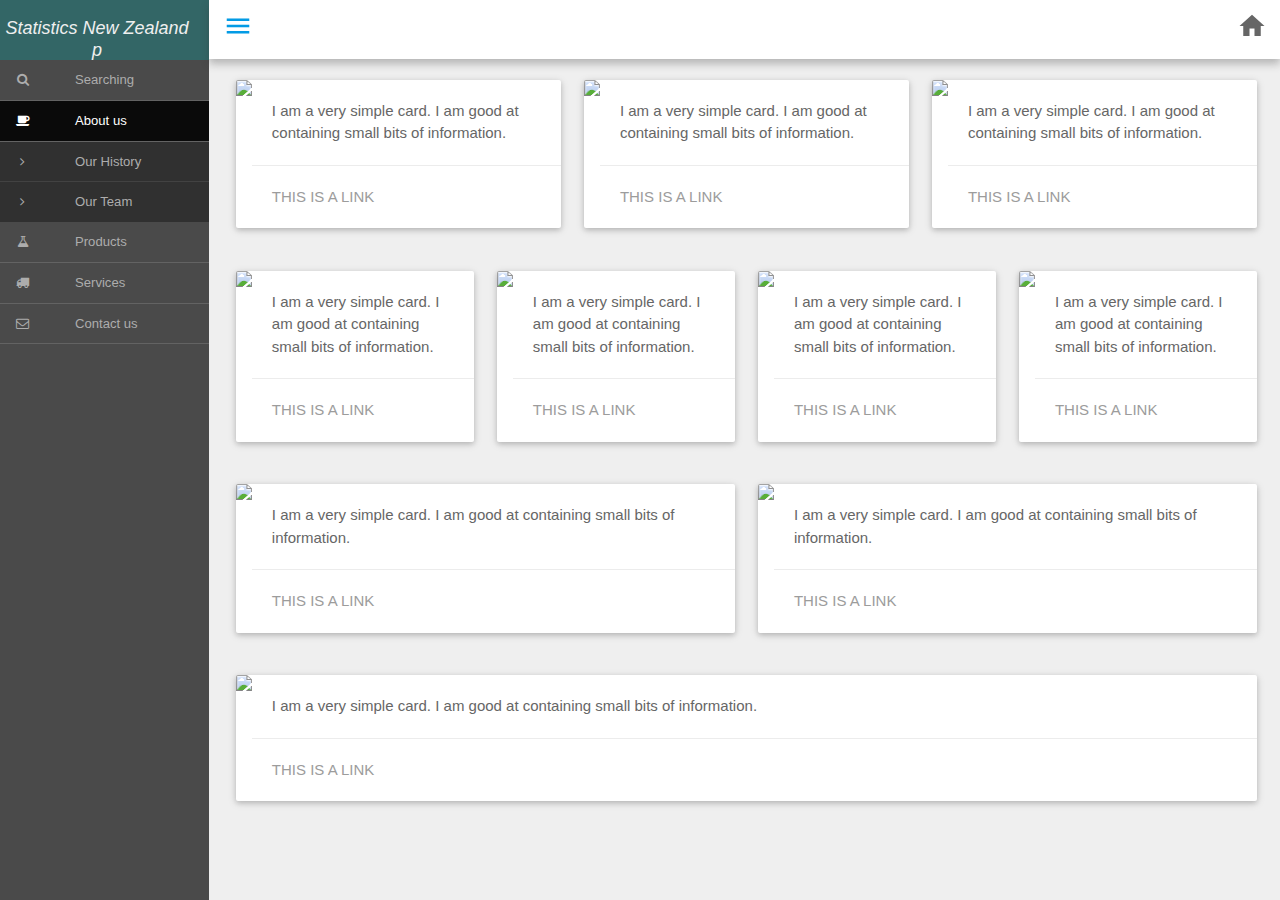
==== index.html @ 79292f14 "first" ====
<!DOCTYPE html>
<html lang="en">

  <head>
    <title>Statistics New Zealand Site</title>
    <!--Import Google Icon Font-->
    <!-- <link rel="stylesheet" href="css/bundle.css" /> -->
    <link rel="stylesheet" href="css/materialize.css">
    <link rel="stylesheet" href="css/font-awesome.css">
    <link rel="stylesheet" href="css/custom.min.css" />
    <!--Let browser know website is optimized for mobile-->
    <meta name="viewport" content="width=device-width, initial-scale=1.0"/>
  </head>

  <body>

  <!-- *** All Nav Content Begins -->
  <div class="row over-row">
   <div class="col s2" id="leftNavContainer">
    <div id="contentLeft">

      <ul id="leftNavigation">
          <li class="main-logo"><a href="">Statistics New Zealand p</a></li>
          <li><a href=""><i class="fa fa-search leftNavIcon"></i>Searching</a></li>
          <li class="active">
              <a href="#"><i class="fa fa-coffee leftNavIcon"></i> About us</a>
              <ul>
                  <li>
                      <a href="#"><i class="fa fa-angle-right leftNavIcon"></i> Our History</a>
                  </li>
                  <li>
                      <a href="#"><i class="fa fa-angle-right leftNavIcon"></i> Our Team</a>
                  </li>
              </ul>
          </li>
          <li>
              <a href="#"><i class="fa fa-flask leftNavIcon"></i> Products</a>
              <ul>
                  <li>
                      <a href="#"><i class="fa fa-angle-right leftNavIcon"></i> Garden</a>
                  </li>
                  <li>
                      <a href="#"><i class="fa fa-angle-right leftNavIcon"></i> Office</a>
                  </li>
                  <li>
                      <a href="#"><i class="fa fa-angle-right leftNavIcon"></i> Home</a>
                  </li>
              </ul>
          </li>
          <li>
              <a href="#"><i class="fa fa-truck leftNavIcon"></i> Services</a>
              <ul>
                  <li>
                      <a href="#"><i class="fa fa-angle-right leftNavIcon"></i> Garden</a>
                  </li>
                  <li>
                      <a href="#"><i class="fa fa-angle-right leftNavIcon"></i> Office</a>
                  </li>
                  <li>
                      <a href="#"><i class="fa fa-angle-right leftNavIcon"></i> Home</a>
                  </li>
              </ul>
          </li>
          <li class="clickable">
              <a href="#"><i class="fa fa-envelope-o leftNavIcon"></i> Contact us</a>
          </li>

      </ul>

    </div>
   </div> <!-- col Ends -->

  <!-- *** All Nav Content Ends-->
    <div class="nav-horizontal" id="navHorizontal">
      <a href="#" data-activates="slide-out" class="button-collapse">
        <i class="material-icons hamburger-icon">menu</i>
      </a>
      <i class="material-icons">home</i>
    </div>

  <!-- Side Menu Nav Begins -->
    <ul id="slide-out" class="side-nav">
      <li>
        <div class="userView">
          <a href="#!name"><span class="white-text name">John Doe</span></a>
          <a href="#!email"><span class="white-text email">jdandturk@gmail.com</span></a>
        </div>
      </li>
      <li><a href="#!"><i class="material-icons">cloud</i>First Link With Icon</a></li>
      <li><a href="#!">Second Link</a></li>
      <li><div class="divider"></div></li>
      <li><a class="subheader">Subheader</a></li>
      <li><a class="waves-effect" href="#!">Third Link With Waves</a></li>
    </ul>
  <!-- Side Menu Nav Ends -->
  
  <!-- ------------------------------------------------------------------------------------------->

  <!-- Card Content Begins -->
      <div class="col s10 card-wrapper" id="cardWrapper"> <!-- Offset Column -->

          <!-- row-b begins -->
          <div class="row row-b">

            <div class="col s4"> 
              <div class="card horizontal">
                <div class="card-image">
                  <img src="http://placehold.it/100x190">
                </div>
                <div class="card-stacked">
                  <div class="card-content">
                    <p>I am a very simple card. I am good at containing small bits of information.</p>
                  </div>
                  <div class="card-action">
                    <a href="#">This is a link</a>
                  </div>
                </div>
              </div>
            </div> 

            
          <div class="col s4">          
            <div class="card horizontal">
                <div class="card-image">
                  <img src="http://placehold.it/100x190">
                </div>
                <div class="card-stacked">
                  <div class="card-content">
                    <p>I am a very simple card. I am good at containing small bits of information.</p>
                  </div>
                  <div class="card-action">
                    <a href="#">This is a link</a>
                  </div>
                </div>
              </div>
          </div>

          <div class="col s4">          
            <div class="card horizontal">
                <div class="card-image">
                  <img src="http://placehold.it/100x190">
                </div>
                <div class="card-stacked">
                  <div class="card-content">
                    <p>I am a very simple card. I am good at containing small bits of information.</p>
                  </div>
                  <div class="card-action">
                    <a href="#">This is a link</a>
                  </div>
                </div>
              </div>
          </div>

        </div> <!-- row-b Ends -->

      <!-- row-c begins -->
      <div class="row row-c">

        <div class="col s3"> 
          <div class="card horizontal">
            <div class="card-image">
              <img src="http://placehold.it/100x190">
            </div>
            <div class="card-stacked">
              <div class="card-content">
                <p>I am a very simple card. I am good at containing small bits of information.</p>
              </div>
              <div class="card-action">
                <a href="#">This is a link</a>
              </div>
            </div>
          </div>
        </div> 

        
      <div class="col s3">          
        <div class="card horizontal">
            <div class="card-image">
              <img src="http://placehold.it/100x190">
            </div>
            <div class="card-stacked">
              <div class="card-content">
                <p>I am a very simple card. I am good at containing small bits of information.</p>
              </div>
              <div class="card-action">
                <a href="#">This is a link</a>
              </div>
            </div>
          </div>
      </div>

      <div class="col s3">          
        <div class="card horizontal">
            <div class="card-image">
              <img src="http://placehold.it/100x190">
            </div>
            <div class="card-stacked">
              <div class="card-content">
                <p>I am a very simple card. I am good at containing small bits of information.</p>
              </div>
              <div class="card-action">
                <a href="#">This is a link</a>
              </div>
            </div>
          </div>
      </div>

      <div class="col s3">          
        <div class="card horizontal">
            <div class="card-image">
              <img src="http://placehold.it/100x190">
            </div>
            <div class="card-stacked">
              <div class="card-content">
                <p>I am a very simple card. I am good at containing small bits of information.</p>
              </div>
              <div class="card-action">
                <a href="#">This is a link</a>
              </div>
            </div>
          </div>
      </div>

    </div> <!-- row-b Ends -->

      <!-- row-b begins -->
      <div class="row row-d">

        <div class="col s6"> 
          <div class="card horizontal">
            <div class="card-image">
              <img src="http://placehold.it/100x190">
            </div>
            <div class="card-stacked">
              <div class="card-content">
                <p>I am a very simple card. I am good at containing small bits of information.</p>
              </div>
              <div class="card-action">
                <a href="#">This is a link</a>
              </div>
            </div>
          </div>
        </div> 

        
      <div class="col s6">          
        <div class="card horizontal">
            <div class="card-image">
              <img src="http://placehold.it/100x190">
            </div>
            <div class="card-stacked">
              <div class="card-content">
                <p>I am a very simple card. I am good at containing small bits of information.</p>
              </div>
              <div class="card-action">
                <a href="#">This is a link</a>
              </div>
            </div>
          </div>
      </div>

    </div> <!-- row-b Ends -->

      <!-- row-b begins -->
      <div class="row row-b">

        <div class="col s12"> 
          <div class="card horizontal">
            <div class="card-image">
              <img src="http://placehold.it/100x190">
            </div>
            <div class="card-stacked">
              <div class="card-content">
                <p>I am a very simple card. I am good at containing small bits of information.</p>
              </div>
              <div class="card-action">
                <a href="#">This is a link</a>
              </div>
            </div>
          </div>
        </div> 

     </div> <!-- over-row Ends -->
    </div> <!-- col 10 offset Ends -->
   </div>

    <!-- All Scripts -->
    <script src="scripts/bundle.js"></script>
    <script src="scripts/nav.js"></script>
    <!-- <script src="scripts/materialize.js"></script> -->
    <script>
      $('#leftNavigation').ssdVerticalNavigation();
    </script>


  </body>

</html>
---- css/custom.min.css ----
.materialize-red{background-color:#e51c23!important}.materialize-red-text{color:#e51c23!important}.materialize-red.lighten-5{background-color:#fdeaeb!important}.materialize-red-text.text-lighten-5{color:#fdeaeb!important}.materialize-red.lighten-4{background-color:#f8c1c3!important}.materialize-red-text.text-lighten-4{color:#f8c1c3!important}.materialize-red.lighten-3{background-color:#f3989b!important}.materialize-red-text.text-lighten-3{color:#f3989b!important}.materialize-red.lighten-2{background-color:#ee6e73!important}.materialize-red-text.text-lighten-2{color:#ee6e73!important}.materialize-red.lighten-1{background-color:#ea454b!important}.materialize-red-text.text-lighten-1{color:#ea454b!important}.materialize-red.darken-1{background-color:#d0181e!important}.materialize-red-text.text-darken-1{color:#d0181e!important}.materialize-red.darken-2{background-color:#b9151b!important}.materialize-red-text.text-darken-2{color:#b9151b!important}.materialize-red.darken-3{background-color:#a21318!important}.materialize-red-text.text-darken-3{color:#a21318!important}.materialize-red.darken-4{background-color:#8b1014!important}.materialize-red-text.text-darken-4{color:#8b1014!important}.red{background-color:#F44336!important}.red-text{color:#F44336!important}.red.lighten-5{background-color:#FFEBEE!important}.red-text.text-lighten-5{color:#FFEBEE!important}.red.lighten-4{background-color:#FFCDD2!important}.red-text.text-lighten-4{color:#FFCDD2!important}.red.lighten-3{background-color:#EF9A9A!important}.red-text.text-lighten-3{color:#EF9A9A!important}.red.lighten-2{background-color:#E57373!important}.red-text.text-lighten-2{color:#E57373!important}.red.lighten-1{background-color:#EF5350!important}.red-text.text-lighten-1{color:#EF5350!important}.red.darken-1{background-color:#E53935!important}.red-text.text-darken-1{color:#E53935!important}.red.darken-2{background-color:#D32F2F!important}.red-text.text-darken-2{color:#D32F2F!important}.red.darken-3{background-color:#C62828!important}.red-text.text-darken-3{color:#C62828!important}.red.darken-4{background-color:#B71C1C!important}.red-text.text-darken-4{color:#B71C1C!important}.red.accent-1{background-color:#FF8A80!important}.red-text.text-accent-1{color:#FF8A80!important}.red.accent-2{background-color:#FF5252!important}.red-text.text-accent-2{color:#FF5252!important}.red.accent-3{background-color:#FF1744!important}.red-text.text-accent-3{color:#FF1744!important}.red.accent-4{background-color:#D50000!important}.red-text.text-accent-4{color:#D50000!important}.pink{background-color:#e91e63!important}.pink-text{color:#e91e63!important}.pink.lighten-5{background-color:#fce4ec!important}.pink-text.text-lighten-5{color:#fce4ec!important}.pink.lighten-4{background-color:#f8bbd0!important}.pink-text.text-lighten-4{color:#f8bbd0!important}.pink.lighten-3{background-color:#f48fb1!important}.pink-text.text-lighten-3{color:#f48fb1!important}.pink.lighten-2{background-color:#f06292!important}.pink-text.text-lighten-2{color:#f06292!important}.pink.lighten-1{background-color:#ec407a!important}.pink-text.text-lighten-1{color:#ec407a!important}.pink.darken-1{background-color:#d81b60!important}.pink-text.text-darken-1{color:#d81b60!important}.pink.darken-2{background-color:#c2185b!important}.pink-text.text-darken-2{color:#c2185b!important}.pink.darken-3{background-color:#ad1457!important}.pink-text.text-darken-3{color:#ad1457!important}.pink.darken-4{background-color:#880e4f!important}.pink-text.text-darken-4{color:#880e4f!important}.pink.accent-1{background-color:#ff80ab!important}.pink-text.text-accent-1{color:#ff80ab!important}.pink.accent-2{background-color:#ff4081!important}.pink-text.text-accent-2{color:#ff4081!important}.pink.accent-3{background-color:#f50057!important}.pink-text.text-accent-3{color:#f50057!important}.pink.accent-4{background-color:#c51162!important}.pink-text.text-accent-4{color:#c51162!important}.purple{background-color:#9c27b0!important}.purple-text{color:#9c27b0!important}.purple.lighten-5{background-color:#f3e5f5!important}.purple-text.text-lighten-5{color:#f3e5f5!important}.purple.lighten-4{background-color:#e1bee7!important}.purple-text.text-lighten-4{color:#e1bee7!important}.purple.lighten-3{background-color:#ce93d8!important}.purple-text.text-lighten-3{color:#ce93d8!important}.purple.lighten-2{background-color:#ba68c8!important}.purple-text.text-lighten-2{color:#ba68c8!important}.purple.lighten-1{background-color:#ab47bc!important}.purple-text.text-lighten-1{color:#ab47bc!important}.purple.darken-1{background-color:#8e24aa!important}.purple-text.text-darken-1{color:#8e24aa!important}.purple.darken-2{background-color:#7b1fa2!important}.purple-text.text-darken-2{color:#7b1fa2!important}.purple.darken-3{background-color:#6a1b9a!important}.purple-text.text-darken-3{color:#6a1b9a!important}.purple.darken-4{background-color:#4a148c!important}.purple-text.text-darken-4{color:#4a148c!important}.purple.accent-1{background-color:#ea80fc!important}.purple-text.text-accent-1{color:#ea80fc!important}.purple.accent-2{background-color:#e040fb!important}.purple-text.text-accent-2{color:#e040fb!important}.purple.accent-3{background-color:#d500f9!important}.purple-text.text-accent-3{color:#d500f9!important}.purple.accent-4{background-color:#a0f!important}.purple-text.text-accent-4{color:#a0f!important}.deep-purple{background-color:#673ab7!important}.deep-purple-text{color:#673ab7!important}.deep-purple.lighten-5{background-color:#ede7f6!important}.deep-purple-text.text-lighten-5{color:#ede7f6!important}.deep-purple.lighten-4{background-color:#d1c4e9!important}.deep-purple-text.text-lighten-4{color:#d1c4e9!important}.deep-purple.lighten-3{background-color:#b39ddb!important}.deep-purple-text.text-lighten-3{color:#b39ddb!important}.deep-purple.lighten-2{background-color:#9575cd!important}.deep-purple-text.text-lighten-2{color:#9575cd!important}.deep-purple.lighten-1{background-color:#7e57c2!important}.deep-purple-text.text-lighten-1{color:#7e57c2!important}.deep-purple.darken-1{background-color:#5e35b1!important}.deep-purple-text.text-darken-1{color:#5e35b1!important}.deep-purple.darken-2{background-color:#512da8!important}.deep-purple-text.text-darken-2{color:#512da8!important}.deep-purple.darken-3{background-color:#4527a0!important}.deep-purple-text.text-darken-3{color:#4527a0!important}.deep-purple.darken-4{background-color:#311b92!important}.deep-purple-text.text-darken-4{color:#311b92!important}.deep-purple.accent-1{background-color:#b388ff!important}.deep-purple-text.text-accent-1{color:#b388ff!important}.deep-purple.accent-2{background-color:#7c4dff!important}.deep-purple-text.text-accent-2{color:#7c4dff!important}.deep-purple.accent-3{background-color:#651fff!important}.deep-purple-text.text-accent-3{color:#651fff!important}.deep-purple.accent-4{background-color:#6200ea!important}.deep-purple-text.text-accent-4{color:#6200ea!important}.indigo{background-color:#3f51b5!important}.indigo-text{color:#3f51b5!important}.indigo.lighten-5{background-color:#e8eaf6!important}.indigo-text.text-lighten-5{color:#e8eaf6!important}.indigo.lighten-4{background-color:#c5cae9!important}.indigo-text.text-lighten-4{color:#c5cae9!important}.indigo.lighten-3{background-color:#9fa8da!important}.indigo-text.text-lighten-3{color:#9fa8da!important}.indigo.lighten-2{background-color:#7986cb!important}.indigo-text.text-lighten-2{color:#7986cb!important}.indigo.lighten-1{background-color:#5c6bc0!important}.indigo-text.text-lighten-1{color:#5c6bc0!important}.indigo.darken-1{background-color:#3949ab!important}.indigo-text.text-darken-1{color:#3949ab!important}.indigo.darken-2{background-color:#303f9f!important}.indigo-text.text-darken-2{color:#303f9f!important}.indigo.darken-3{background-color:#283593!important}.indigo-text.text-darken-3{color:#283593!important}.indigo.darken-4{background-color:#1a237e!important}.indigo-text.text-darken-4{color:#1a237e!important}.indigo.accent-1{background-color:#8c9eff!important}.indigo-text.text-accent-1{color:#8c9eff!important}.indigo.accent-2{background-color:#536dfe!important}.indigo-text.text-accent-2{color:#536dfe!important}.indigo.accent-3{background-color:#3d5afe!important}.indigo-text.text-accent-3{color:#3d5afe!important}.indigo.accent-4{background-color:#304ffe!important}.indigo-text.text-accent-4{color:#304ffe!important}.blue{background-color:#2196F3!important}.blue-text{color:#2196F3!important}.blue.lighten-5{background-color:#E3F2FD!important}.blue-text.text-lighten-5{color:#E3F2FD!important}.blue.lighten-4{background-color:#BBDEFB!important}.blue-text.text-lighten-4{color:#BBDEFB!important}.blue.lighten-3{background-color:#90CAF9!important}.blue-text.text-lighten-3{color:#90CAF9!important}.blue.lighten-2{background-color:#64B5F6!important}.blue-text.text-lighten-2{color:#64B5F6!important}.blue.lighten-1{background-color:#42A5F5!important}.blue-text.text-lighten-1{color:#42A5F5!important}.blue.darken-1{background-color:#1E88E5!important}.blue-text.text-darken-1{color:#1E88E5!important}.blue.darken-2{background-color:#1976D2!important}.blue-text.text-darken-2{color:#1976D2!important}.blue.darken-3{background-color:#1565C0!important}.blue-text.text-darken-3{color:#1565C0!important}.blue.darken-4{background-color:#0D47A1!important}.blue-text.text-darken-4{color:#0D47A1!important}.blue.accent-1{background-color:#82B1FF!important}.blue-text.text-accent-1{color:#82B1FF!important}.blue.accent-2{background-color:#448AFF!important}.blue-text.text-accent-2{color:#448AFF!important}.blue.accent-3{background-color:#2979FF!important}.blue-text.text-accent-3{color:#2979FF!important}.blue.accent-4{background-color:#2962FF!important}.blue-text.text-accent-4{color:#2962FF!important}.light-blue{background-color:#03a9f4!important}.light-blue-text{color:#03a9f4!important}.light-blue.lighten-5{background-color:#e1f5fe!important}.light-blue-text.text-lighten-5{color:#e1f5fe!important}.light-blue.lighten-4{background-color:#b3e5fc!important}.light-blue-text.text-lighten-4{color:#b3e5fc!important}.light-blue.lighten-3{background-color:#81d4fa!important}.light-blue-text.text-lighten-3{color:#81d4fa!important}.light-blue.lighten-2{background-color:#4fc3f7!important}.light-blue-text.text-lighten-2{color:#4fc3f7!important}.light-blue.lighten-1{background-color:#29b6f6!important}.light-blue-text.text-lighten-1{color:#29b6f6!important}.light-blue.darken-1{background-color:#039be5!important}.light-blue-text.text-darken-1{color:#039be5!important}.light-blue.darken-2{background-color:#0288d1!important}.light-blue-text.text-darken-2{color:#0288d1!important}.light-blue.darken-3{background-color:#0277bd!important}.light-blue-text.text-darken-3{color:#0277bd!important}.light-blue.darken-4{background-color:#01579b!important}.light-blue-text.text-darken-4{color:#01579b!important}.light-blue.accent-1{background-color:#80d8ff!important}.light-blue-text.text-accent-1{color:#80d8ff!important}.light-blue.accent-2{background-color:#40c4ff!important}.light-blue-text.text-accent-2{color:#40c4ff!important}.light-blue.accent-3{background-color:#00b0ff!important}.light-blue-text.text-accent-3{color:#00b0ff!important}.light-blue.accent-4{background-color:#0091ea!important}.light-blue-text.text-accent-4{color:#0091ea!important}.cyan{background-color:#00bcd4!important}.cyan-text{color:#00bcd4!important}.cyan.lighten-5{background-color:#e0f7fa!important}.cyan-text.text-lighten-5{color:#e0f7fa!important}.cyan.lighten-4{background-color:#b2ebf2!important}.cyan-text.text-lighten-4{color:#b2ebf2!important}.cyan.lighten-3{background-color:#80deea!important}.cyan-text.text-lighten-3{color:#80deea!important}.cyan.lighten-2{background-color:#4dd0e1!important}.cyan-text.text-lighten-2{color:#4dd0e1!important}.cyan.lighten-1{background-color:#26c6da!important}.cyan-text.text-lighten-1{color:#26c6da!important}.cyan.darken-1{background-color:#00acc1!important}.cyan-text.text-darken-1{color:#00acc1!important}.cyan.darken-2{background-color:#0097a7!important}.cyan-text.text-darken-2{color:#0097a7!important}.cyan.darken-3{background-color:#00838f!important}.cyan-text.text-darken-3{color:#00838f!important}.cyan.darken-4{background-color:#006064!important}.cyan-text.text-darken-4{color:#006064!important}.cyan.accent-1{background-color:#84ffff!important}.cyan-text.text-accent-1{color:#84ffff!important}.cyan.accent-2{background-color:#18ffff!important}.cyan-text.text-accent-2{color:#18ffff!important}.cyan.accent-3{background-color:#00e5ff!important}.cyan-text.text-accent-3{color:#00e5ff!important}.cyan.accent-4{background-color:#00b8d4!important}.cyan-text.text-accent-4{color:#00b8d4!important}.teal{background-color:#009688!important}.teal-text{color:#009688!important}.teal.lighten-5{background-color:#e0f2f1!important}.teal-text.text-lighten-5{color:#e0f2f1!important}.teal.lighten-4{background-color:#b2dfdb!important}.teal-text.text-lighten-4{color:#b2dfdb!important}.teal.lighten-3{background-color:#80cbc4!important}.teal-text.text-lighten-3{color:#80cbc4!important}.teal.lighten-2{background-color:#4db6ac!important}.teal-text.text-lighten-2{color:#4db6ac!important}.teal.lighten-1{background-color:#26a69a!important}.teal-text.text-lighten-1{color:#26a69a!important}.teal.darken-1{background-color:#00897b!important}.teal-text.text-darken-1{color:#00897b!important}.teal.darken-2{background-color:#00796b!important}.teal-text.text-darken-2{color:#00796b!important}.teal.darken-3{background-color:#00695c!important}.teal-text.text-darken-3{color:#00695c!important}.teal.darken-4{background-color:#004d40!important}.teal-text.text-darken-4{color:#004d40!important}.teal.accent-1{background-color:#a7ffeb!important}.teal-text.text-accent-1{color:#a7ffeb!important}.teal.accent-2{background-color:#64ffda!important}.teal-text.text-accent-2{color:#64ffda!important}.teal.accent-3{background-color:#1de9b6!important}.teal-text.text-accent-3{color:#1de9b6!important}.teal.accent-4{background-color:#00bfa5!important}.teal-text.text-accent-4{color:#00bfa5!important}.green{background-color:#4CAF50!important}.green-text{color:#4CAF50!important}.green.lighten-5{background-color:#E8F5E9!important}.green-text.text-lighten-5{color:#E8F5E9!important}.green.lighten-4{background-color:#C8E6C9!important}.green-text.text-lighten-4{color:#C8E6C9!important}.green.lighten-3{background-color:#A5D6A7!important}.green-text.text-lighten-3{color:#A5D6A7!important}.green.lighten-2{background-color:#81C784!important}.green-text.text-lighten-2{color:#81C784!important}.green.lighten-1{background-color:#66BB6A!important}.green-text.text-lighten-1{color:#66BB6A!important}.green.darken-1{background-color:#43A047!important}.green-text.text-darken-1{color:#43A047!important}.green.darken-2{background-color:#388E3C!important}.green-text.text-darken-2{color:#388E3C!important}.green.darken-3{background-color:#2E7D32!important}.green-text.text-darken-3{color:#2E7D32!important}.green.darken-4{background-color:#1B5E20!important}.green-text.text-darken-4{color:#1B5E20!important}.green.accent-1{background-color:#B9F6CA!important}.green-text.text-accent-1{color:#B9F6CA!important}.green.accent-2{background-color:#69F0AE!important}.green-text.text-accent-2{color:#69F0AE!important}.green.accent-3{background-color:#00E676!important}.green-text.text-accent-3{color:#00E676!important}.green.accent-4{background-color:#00C853!important}.green-text.text-accent-4{color:#00C853!important}.light-green{background-color:#8bc34a!important}.light-green-text{color:#8bc34a!important}.light-green.lighten-5{background-color:#f1f8e9!important}.light-green-text.text-lighten-5{color:#f1f8e9!important}.light-green.lighten-4{background-color:#dcedc8!important}.light-green-text.text-lighten-4{color:#dcedc8!important}.light-green.lighten-3{background-color:#c5e1a5!important}.light-green-text.text-lighten-3{color:#c5e1a5!important}.light-green.lighten-2{background-color:#aed581!important}.light-green-text.text-lighten-2{color:#aed581!important}.light-green.lighten-1{background-color:#9ccc65!important}.light-green-text.text-lighten-1{color:#9ccc65!important}.light-green.darken-1{background-color:#7cb342!important}.light-green-text.text-darken-1{color:#7cb342!important}.light-green.darken-2{background-color:#689f38!important}.light-green-text.text-darken-2{color:#689f38!important}.light-green.darken-3{background-color:#558b2f!important}.light-green-text.text-darken-3{color:#558b2f!important}.light-green.darken-4{background-color:#33691e!important}.light-green-text.text-darken-4{color:#33691e!important}.light-green.accent-1{background-color:#ccff90!important}.light-green-text.text-accent-1{color:#ccff90!important}.light-green.accent-2{background-color:#b2ff59!important}.light-green-text.text-accent-2{color:#b2ff59!important}.light-green.accent-3{background-color:#76ff03!important}.light-green-text.text-accent-3{color:#76ff03!important}.light-green.accent-4{background-color:#64dd17!important}.light-green-text.text-accent-4{color:#64dd17!important}.lime{background-color:#cddc39!important}.lime-text{color:#cddc39!important}.lime.lighten-5{background-color:#f9fbe7!important}.lime-text.text-lighten-5{color:#f9fbe7!important}.lime.lighten-4{background-color:#f0f4c3!important}.lime-text.text-lighten-4{color:#f0f4c3!important}.lime.lighten-3{background-color:#e6ee9c!important}.lime-text.text-lighten-3{color:#e6ee9c!important}.lime.lighten-2{background-color:#dce775!important}.lime-text.text-lighten-2{color:#dce775!important}.lime.lighten-1{background-color:#d4e157!important}.lime-text.text-lighten-1{color:#d4e157!important}.lime.darken-1{background-color:#c0ca33!important}.lime-text.text-darken-1{color:#c0ca33!important}.lime.darken-2{background-color:#afb42b!important}.lime-text.text-darken-2{color:#afb42b!important}.lime.darken-3{background-color:#9e9d24!important}.lime-text.text-darken-3{color:#9e9d24!important}.lime.darken-4{background-color:#827717!important}.lime-text.text-darken-4{color:#827717!important}.lime.accent-1{background-color:#f4ff81!important}.lime-text.text-accent-1{color:#f4ff81!important}.lime.accent-2{background-color:#eeff41!important}.lime-text.text-accent-2{color:#eeff41!important}.lime.accent-3{background-color:#c6ff00!important}.lime-text.text-accent-3{color:#c6ff00!important}.lime.accent-4{background-color:#aeea00!important}.lime-text.text-accent-4{color:#aeea00!important}.yellow{background-color:#ffeb3b!important}.yellow-text{color:#ffeb3b!important}.yellow.lighten-5{background-color:#fffde7!important}.yellow-text.text-lighten-5{color:#fffde7!important}.yellow.lighten-4{background-color:#fff9c4!important}.yellow-text.text-lighten-4{color:#fff9c4!important}.yellow.lighten-3{background-color:#fff59d!important}.yellow-text.text-lighten-3{color:#fff59d!important}.yellow.lighten-2{background-color:#fff176!important}.yellow-text.text-lighten-2{color:#fff176!important}.yellow.lighten-1{background-color:#ffee58!important}.yellow-text.text-lighten-1{color:#ffee58!important}.yellow.darken-1{background-color:#fdd835!important}.yellow-text.text-darken-1{color:#fdd835!important}.yellow.darken-2{background-color:#fbc02d!important}.yellow-text.text-darken-2{color:#fbc02d!important}.yellow.darken-3{background-color:#f9a825!important}.yellow-text.text-darken-3{color:#f9a825!important}.yellow.darken-4{background-color:#f57f17!important}.yellow-text.text-darken-4{color:#f57f17!important}.yellow.accent-1{background-color:#ffff8d!important}.yellow-text.text-accent-1{color:#ffff8d!important}.yellow.accent-2{background-color:#ff0!important}.yellow-text.text-accent-2{color:#ff0!important}.yellow.accent-3{background-color:#ffea00!important}.yellow-text.text-accent-3{color:#ffea00!important}.yellow.accent-4{background-color:#ffd600!important}.yellow-text.text-accent-4{color:#ffd600!important}.amber{background-color:#ffc107!important}.amber-text{color:#ffc107!important}.amber.lighten-5{background-color:#fff8e1!important}.amber-text.text-lighten-5{color:#fff8e1!important}.amber.lighten-4{background-color:#ffecb3!important}.amber-text.text-lighten-4{color:#ffecb3!important}.amber.lighten-3{background-color:#ffe082!important}.amber-text.text-lighten-3{color:#ffe082!important}.amber.lighten-2{background-color:#ffd54f!important}.amber-text.text-lighten-2{color:#ffd54f!important}.amber.lighten-1{background-color:#ffca28!important}.amber-text.text-lighten-1{color:#ffca28!important}.amber.darken-1{background-color:#ffb300!important}.amber-text.text-darken-1{color:#ffb300!important}.amber.darken-2{background-color:#ffa000!important}.amber-text.text-darken-2{color:#ffa000!important}.amber.darken-3{background-color:#ff8f00!important}.amber-text.text-darken-3{color:#ff8f00!important}.amber.darken-4{background-color:#ff6f00!important}.amber-text.text-darken-4{color:#ff6f00!important}.amber.accent-1{background-color:#ffe57f!important}.amber-text.text-accent-1{color:#ffe57f!important}.amber.accent-2{background-color:#ffd740!important}.amber-text.text-accent-2{color:#ffd740!important}.amber.accent-3{background-color:#ffc400!important}.amber-text.text-accent-3{color:#ffc400!important}.amber.accent-4{background-color:#ffab00!important}.amber-text.text-accent-4{color:#ffab00!important}.orange{background-color:#ff9800!important}.orange-text{color:#ff9800!important}.orange.lighten-5{background-color:#fff3e0!important}.orange-text.text-lighten-5{color:#fff3e0!important}.orange.lighten-4{background-color:#ffe0b2!important}.orange-text.text-lighten-4{color:#ffe0b2!important}.orange.lighten-3{background-color:#ffcc80!important}.orange-text.text-lighten-3{color:#ffcc80!important}.orange.lighten-2{background-color:#ffb74d!important}.orange-text.text-lighten-2{color:#ffb74d!important}.orange.lighten-1{background-color:#ffa726!important}.orange-text.text-lighten-1{color:#ffa726!important}.orange.darken-1{background-color:#fb8c00!important}.orange-text.text-darken-1{color:#fb8c00!important}.orange.darken-2{background-color:#f57c00!important}.orange-text.text-darken-2{color:#f57c00!important}.orange.darken-3{background-color:#ef6c00!important}.orange-text.text-darken-3{color:#ef6c00!important}.orange.darken-4{background-color:#e65100!important}.orange-text.text-darken-4{color:#e65100!important}.orange.accent-1{background-color:#ffd180!important}.orange-text.text-accent-1{color:#ffd180!important}.orange.accent-2{background-color:#ffab40!important}.orange-text.text-accent-2{color:#ffab40!important}.orange.accent-3{background-color:#ff9100!important}.orange-text.text-accent-3{color:#ff9100!important}.orange.accent-4{background-color:#ff6d00!important}.orange-text.text-accent-4{color:#ff6d00!important}.deep-orange{background-color:#ff5722!important}.deep-orange-text{color:#ff5722!important}.deep-orange.lighten-5{background-color:#fbe9e7!important}.deep-orange-text.text-lighten-5{color:#fbe9e7!important}.deep-orange.lighten-4{background-color:#ffccbc!important}.deep-orange-text.text-lighten-4{color:#ffccbc!important}.deep-orange.lighten-3{background-color:#ffab91!important}.deep-orange-text.text-lighten-3{color:#ffab91!important}.deep-orange.lighten-2{background-color:#ff8a65!important}.deep-orange-text.text-lighten-2{color:#ff8a65!important}.deep-orange.lighten-1{background-color:#ff7043!important}.deep-orange-text.text-lighten-1{color:#ff7043!important}.deep-orange.darken-1{background-color:#f4511e!important}.deep-orange-text.text-darken-1{color:#f4511e!important}.deep-orange.darken-2{background-color:#e64a19!important}.deep-orange-text.text-darken-2{color:#e64a19!important}.deep-orange.darken-3{background-color:#d84315!important}.deep-orange-text.text-darken-3{color:#d84315!important}.deep-orange.darken-4{background-color:#bf360c!important}.deep-orange-text.text-darken-4{color:#bf360c!important}.deep-orange.accent-1{background-color:#ff9e80!important}.deep-orange-text.text-accent-1{color:#ff9e80!important}.deep-orange.accent-2{background-color:#ff6e40!important}.deep-orange-text.text-accent-2{color:#ff6e40!important}.deep-orange.accent-3{background-color:#ff3d00!important}.deep-orange-text.text-accent-3{color:#ff3d00!important}.deep-orange.accent-4{background-color:#dd2c00!important}.deep-orange-text.text-accent-4{color:#dd2c00!important}.brown{background-color:#795548!important}.brown-text{color:#795548!important}.brown.lighten-5{background-color:#efebe9!important}.brown-text.text-lighten-5{color:#efebe9!important}.brown.lighten-4{background-color:#d7ccc8!important}.brown-text.text-lighten-4{color:#d7ccc8!important}.brown.lighten-3{background-color:#bcaaa4!important}.brown-text.text-lighten-3{color:#bcaaa4!important}.brown.lighten-2{background-color:#a1887f!important}.brown-text.text-lighten-2{color:#a1887f!important}.brown.lighten-1{background-color:#8d6e63!important}.brown-text.text-lighten-1{color:#8d6e63!important}.brown.darken-1{background-color:#6d4c41!important}.brown-text.text-darken-1{color:#6d4c41!important}.brown.darken-2{background-color:#5d4037!important}.brown-text.text-darken-2{color:#5d4037!important}.brown.darken-3{background-color:#4e342e!important}.brown-text.text-darken-3{color:#4e342e!important}.brown.darken-4{background-color:#3e2723!important}.brown-text.text-darken-4{color:#3e2723!important}.blue-grey{background-color:#607d8b!important}.blue-grey-text{color:#607d8b!important}.blue-grey.lighten-5{background-color:#eceff1!important}.blue-grey-text.text-lighten-5{color:#eceff1!important}.blue-grey.lighten-4{background-color:#cfd8dc!important}.blue-grey-text.text-lighten-4{color:#cfd8dc!important}.blue-grey.lighten-3{background-color:#b0bec5!important}.blue-grey-text.text-lighten-3{color:#b0bec5!important}.blue-grey.lighten-2{background-color:#90a4ae!important}.blue-grey-text.text-lighten-2{color:#90a4ae!important}.blue-grey.lighten-1{background-color:#78909c!important}.blue-grey-text.text-lighten-1{color:#78909c!important}.blue-grey.darken-1{background-color:#546e7a!important}.blue-grey-text.text-darken-1{color:#546e7a!important}.blue-grey.darken-2{background-color:#455a64!important}.blue-grey-text.text-darken-2{color:#455a64!important}.blue-grey.darken-3{background-color:#37474f!important}.blue-grey-text.text-darken-3{color:#37474f!important}.blue-grey.darken-4{background-color:#263238!important}.blue-grey-text.text-darken-4{color:#263238!important}.grey{background-color:#9e9e9e!important}.grey-text{color:#9e9e9e!important}.grey.lighten-5{background-color:#fafafa!important}.grey-text.text-lighten-5{color:#fafafa!important}.grey.lighten-4{background-color:#f5f5f5!important}.grey-text.text-lighten-4{color:#f5f5f5!important}.grey.lighten-3{background-color:#eee!important}.grey-text.text-lighten-3{color:#eee!important}.grey.lighten-2{background-color:#e0e0e0!important}.grey-text.text-lighten-2{color:#e0e0e0!important}.grey.lighten-1{background-color:#bdbdbd!important}.grey-text.text-lighten-1{color:#bdbdbd!important}.grey.darken-1{background-color:#757575!important}.grey-text.text-darken-1{color:#757575!important}.grey.darken-2{background-color:#616161!important}.grey-text.text-darken-2{color:#616161!important}.grey.darken-3{background-color:#424242!important}.grey-text.text-darken-3{color:#424242!important}.grey.darken-4{background-color:#212121!important}.grey-text.text-darken-4{color:#212121!important}.black{background-color:#000!important}.black-text{color:#000!important}.white{background-color:#FFF!important}.white-text{color:#FFF!important}.transparent{background-color:transparent!important}.transparent-text{color:transparent!important}@font-face{font-family:'Material Icons';font-style:normal;font-weight:400;src:url(/fonts/MaterialIcons-Regular.eot);src:local("Material Icons"),local("MaterialIcons-Regular"),url(/fonts/MaterialIcons-Regular.woff2) format("woff2"),url(/fonts/MaterialIcons-Regular.woff) format("woff"),url(/fonts/MaterialIcons-Regular.ttf) format("truetype")}.material-icons{font-family:'Material Icons';font-weight:400;font-style:normal;font-size:24px;display:inline-block;line-height:1;text-transform:none;letter-spacing:normal;word-wrap:normal;white-space:nowrap;direction:ltr;-webkit-font-smoothing:antialiased;text-rendering:optimizeLegibility;-moz-osx-font-smoothing:grayscale;font-feature-settings:'liga'}@media only screen and (min-width:993px){.card-wrapper{margin-top:10px}}#leftNavigation,body{margin:0}body{color:#666;font-family:"Open sans",Sans-serif;padding:0}a{text-decoration:none}h1{margin-top:0}#contentWrapper{width:100%;height:100%;position:relative}#contentLeft{z-index:10;width:16.33333%;height:100%;position:fixed;top:0;left:0;background-color:#4a4a4a}#contentRight{padding:1.3rem 2rem;margin-left:250px}#leftNavigation,#leftNavigation li ul{list-style:none;padding:0}#leftNavigation li a{font-size:.875rem;display:block;padding:.8rem 1rem .8rem 5rem;color:#ADADAD;border-bottom:solid 1px #636363;text-overflow:ellipsis;overflow:hidden;position:relative;-webkit-transition:color .2s ease;transition:color .2s ease}#leftNavigation li a,#leftNavigation li a .leftNavIcon{line-height:120%}#leftNavigation li a .leftNavIcon{position:absolute;top:0;left:0;width:3rem;padding:.8rem 0;text-align:center}#leftNavigation li a:hover,#leftNavigation li ul li.active a,#leftNavigation li.active>a{color:#fff}#leftNavigation li ul{display:none;margin:0;background-color:#303030}i.material-icons,li.main-logo a i.fa.fa-bar-chart.leftNavIcon{margin-top:.35em}#leftNavigation li ul li a{border-bottom:solid 1px #424242}#leftNavigation li ul li:last-child a{border-bottom:none}#leftNavigation li.active ul{display:block}#leftNavigation>li.active{background-color:#0A0A0A}.main-logo{background-color:#366;height:4em}#leftNavigation.master li.main-logo a{border-bottom:none;font-size:1.2em;padding-left:0;text-align:center;padding-top:1em;color:#efefef;font-style:italic}.nav-horizontal{height:3.9em;background-color:#fff;position:fixed;width:83.66666%;right:0;z-index:10;-webkit-box-shadow:0 5px 8px 0 rgba(50,50,50,.3);-moz-box-shadow:0 5px 8px 0 rgba(50,50,50,.3);box-shadow:0 5px 8px 0 rgba(50,50,50,.3)}body{width:100%;height:100%;background-color:#efefef}.slideout-menu{position:fixed;left:0;top:0;bottom:0;right:0;z-index:0;width:200px;overflow-y:auto;-webkit-overflow-scrolling:touch;display:none}.slideout-panel{position:relative;z-index:1;will-change:transform}.slideout-open,.slideout-open .slideout-panel,.slideout-open body{overflow:hidden}.slideout-open .slideout-menu{display:block}i.material-icons{font-size:2em;margin-left:.45em}div.nav-horizontal i:nth-child(2){float:right;margin-right:.45em}.side-nav{display:none}h1{font-style:45px;height:120px}.card .card-action a:not(.btn):not(.btn-large):not(.btn-floating){color:#9C9C9C}.card .card-action a:not(.btn):not(.btn-large):not(.btn-floating):hover{color:#000}.card-wrapper{margin-top:4.8em}nav ul li{float:none}@media only screen and (min-width:601px){nav,nav .nav-wrapper i,nav a.button-collapse,nav a.button-collapse i{height:100%;line-height:164px}}nav{color:none;background-color:none}
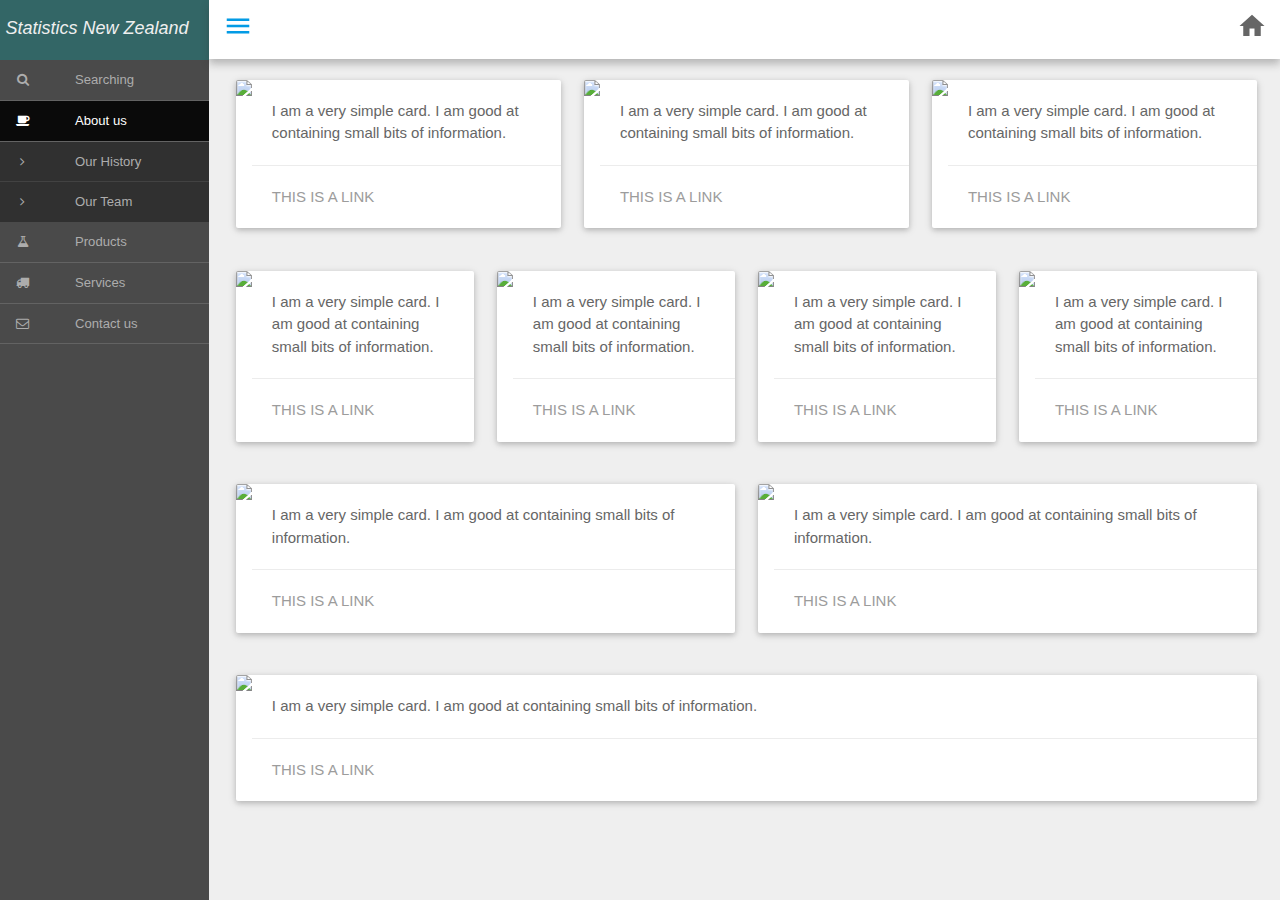
==== commit 05ae5455: "this-b" ====
--- a/index.html
+++ b/index.html
@@ -20,7 +20,7 @@
     <div id="contentLeft">
 
       <ul id="leftNavigation">
-          <li class="main-logo"><a href="">Statistics New Zealand p</a></li>
+          <li class="main-logo"><a href="">Statistics New Zealand</a></li>
           <li><a href=""><i class="fa fa-search leftNavIcon"></i>Searching</a></li>
           <li class="active">
               <a href="#"><i class="fa fa-coffee leftNavIcon"></i> About us</a>
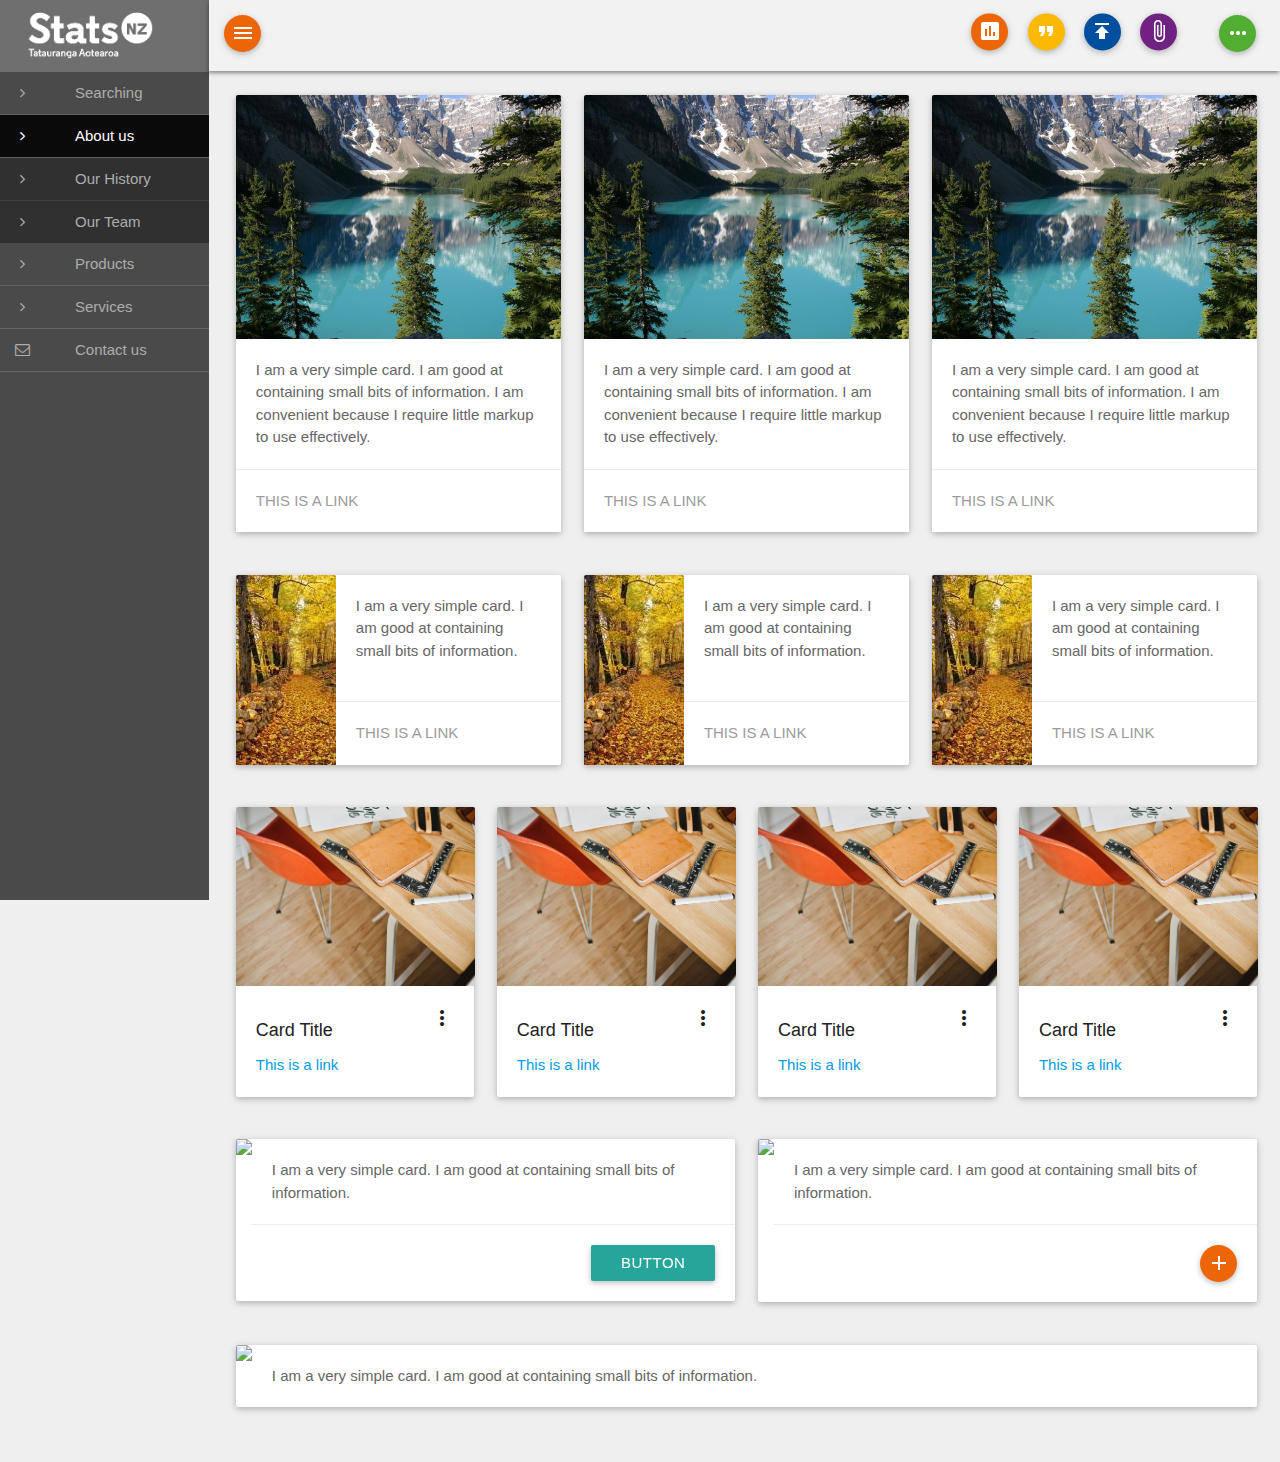
==== commit dbb5c08d: "0410-16" ====
--- a/index.html
+++ b/index.html
@@ -20,10 +20,10 @@
     <div id="contentLeft">
 
       <ul id="leftNavigation">
-          <li class="main-logo"><a href="">Statistics New Zealand</a></li>
-          <li><a href=""><i class="fa fa-search leftNavIcon"></i>Searching</a></li>
+          <li class="main-logo"><a href=""><!-- <img src="img/logo-grey-c.png" alt=""> --></a></li>
+          <li><a href=""><i class="fa fa-angle-right leftNavIcon"></i>Searching</a></li>
           <li class="active">
-              <a href="#"><i class="fa fa-coffee leftNavIcon"></i> About us</a>
+              <a href="#"><i class="fa fa-angle-right leftNavIcon"></i> About us</a>
               <ul>
                   <li>
                       <a href="#"><i class="fa fa-angle-right leftNavIcon"></i> Our History</a>
@@ -34,7 +34,7 @@
               </ul>
           </li>
           <li>
-              <a href="#"><i class="fa fa-flask leftNavIcon"></i> Products</a>
+              <a href="#"><i class="fa fa-angle-right leftNavIcon"></i> Products</a>
               <ul>
                   <li>
                       <a href="#"><i class="fa fa-angle-right leftNavIcon"></i> Garden</a>
@@ -48,7 +48,7 @@
               </ul>
           </li>
           <li>
-              <a href="#"><i class="fa fa-truck leftNavIcon"></i> Services</a>
+              <a href="#"><i class="fa fa-angle-right leftNavIcon"></i> Services</a>
               <ul>
                   <li>
                       <a href="#"><i class="fa fa-angle-right leftNavIcon"></i> Garden</a>
@@ -72,10 +72,29 @@
 
   <!-- *** All Nav Content Ends-->
     <div class="nav-horizontal" id="navHorizontal">
-      <a href="#" data-activates="slide-out" class="button-collapse">
-        <i class="material-icons hamburger-icon">menu</i>
+      <a href="#" data-activates="slide-out" class="button-collapse btn-floating btn-medium waves-effect waves-light red">
+
+          <i class="material-icons">menu</i>
+
       </a>
-      <i class="material-icons">home</i>
+
+      <div class="card-action">
+
+        <!-- Horizontal Menu Action Buttons Start -->
+        <div class="fixed-action-btn horizontal click-to-toggle active" style="position: absolute; right: 24px;">
+          <a class="btn-floating btn-medium ">
+            <i class="material-icons">more_horiz</i>
+          </a>
+          <ul>
+            <li><a class="btn-floating red" style="transform: scaleY(1) scaleX(1) translateY(0px) translateX(0px); opacity: 1;"><i class="material-icons">insert_chart</i></a></li>
+            <li><a class="btn-floating yellow darken-1" style="transform: scaleY(1) scaleX(1) translateY(0px) translateX(0px); opacity: 1;"><i class="material-icons">format_quote</i></a></li>
+            <li><a class="btn-floating blue" style="transform: scaleY(1) scaleX(1) translateY(0px) translateX(0px); opacity: 1;"><i class="material-icons">publish</i></a></li>
+            <li><a class="btn-floating purple" style="transform: scaleY(1) scaleX(1) translateY(0px) translateX(0px); opacity: 1;"><i class="material-icons">attach_file</i></a></li>
+          </ul>
+        </div>
+        <!-- Horizontal Menu Action Buttons End!!! -->
+              
+      </div>
     </div>
 
   <!-- Side Menu Nav Begins -->
@@ -99,13 +118,62 @@
   <!-- Card Content Begins -->
       <div class="col s10 card-wrapper" id="cardWrapper"> <!-- Offset Column -->
 
+          <div class="row">
+
+            <div class="col s4">
+              <div class="card">
+                <div class="card-image">
+                  <img src="img/card-a.jpg">
+                </div>
+                <div class="card-content">
+                  <p>I am a very simple card. I am good at containing small bits of information.
+                  I am convenient because I require little markup to use effectively.</p>
+                </div>
+                <div class="card-action">
+                  <a href="#">This is a link</a>
+                </div>
+              </div>
+            </div>
+
+            <div class="col s4">
+              <div class="card">
+                <div class="card-image">
+                  <img src="img/card-a.jpg">
+                </div>
+                <div class="card-content">
+                  <p>I am a very simple card. I am good at containing small bits of information.
+                  I am convenient because I require little markup to use effectively.</p>
+                </div>
+                <div class="card-action">
+                  <a href="#">This is a link</a>
+                </div>
+              </div>
+            </div>
+
+            <div class="col s4">
+              <div class="card">
+                <div class="card-image">
+                  <img src="img/card-a.jpg">
+                </div>
+                <div class="card-content">
+                  <p>I am a very simple card. I am good at containing small bits of information.
+                  I am convenient because I require little markup to use effectively.</p>
+                </div>
+                <div class="card-action">
+                  <a href="#">This is a link</a>
+                </div>
+              </div>
+            </div>
+
+          </div>
+
           <!-- row-b begins -->
           <div class="row row-b">
 
             <div class="col s4"> 
               <div class="card horizontal">
                 <div class="card-image">
-                  <img src="http://placehold.it/100x190">
+                  <img src="img/card-b.jpg">
                 </div>
                 <div class="card-stacked">
                   <div class="card-content">
@@ -117,12 +185,11 @@
                 </div>
               </div>
             </div> 
-
             
           <div class="col s4">          
             <div class="card horizontal">
                 <div class="card-image">
-                  <img src="http://placehold.it/100x190">
+                  <img src="img/card-b.jpg">
                 </div>
                 <div class="card-stacked">
                   <div class="card-content">
@@ -138,7 +205,7 @@
           <div class="col s4">          
             <div class="card horizontal">
                 <div class="card-image">
-                  <img src="http://placehold.it/100x190">
+                  <img src="img/card-b.jpg">
                 </div>
                 <div class="card-stacked">
                   <div class="card-content">
@@ -157,68 +224,76 @@
       <div class="row row-c">
 
         <div class="col s3"> 
-          <div class="card horizontal">
-            <div class="card-image">
-              <img src="http://placehold.it/100x190">
-            </div>
-            <div class="card-stacked">
-              <div class="card-content">
-                <p>I am a very simple card. I am good at containing small bits of information.</p>
-              </div>
-              <div class="card-action">
-                <a href="#">This is a link</a>
-              </div>
-            </div>
-          </div>
+
+          <div class="card">
+            <div class="card-image waves-effect waves-block waves-light">
+              <img class="activator" src="img/card-c.jpg">
+            </div>
+            <div class="card-content">
+              <span class="card-title activator grey-text text-darken-4">Card Title<i class="material-icons right">more_vert</i></span>
+              <p><a href="#">This is a link</a></p>
+            </div>
+            <div class="card-reveal">
+              <span class="card-title grey-text text-darken-4">Card Title<i class="material-icons right">close</i></span>
+              <p>Here is some more information about this product that is only revealed once clicked on.</p>
+            </div>
+          </div>
+
         </div> 
 
         
-      <div class="col s3">          
-        <div class="card horizontal">
-            <div class="card-image">
-              <img src="http://placehold.it/100x190">
-            </div>
-            <div class="card-stacked">
-              <div class="card-content">
-                <p>I am a very simple card. I am good at containing small bits of information.</p>
-              </div>
-              <div class="card-action">
-                <a href="#">This is a link</a>
-              </div>
-            </div>
-          </div>
-      </div>
-
-      <div class="col s3">          
-        <div class="card horizontal">
-            <div class="card-image">
-              <img src="http://placehold.it/100x190">
-            </div>
-            <div class="card-stacked">
-              <div class="card-content">
-                <p>I am a very simple card. I am good at containing small bits of information.</p>
-              </div>
-              <div class="card-action">
-                <a href="#">This is a link</a>
-              </div>
-            </div>
-          </div>
-      </div>
-
-      <div class="col s3">          
-        <div class="card horizontal">
-            <div class="card-image">
-              <img src="http://placehold.it/100x190">
-            </div>
-            <div class="card-stacked">
-              <div class="card-content">
-                <p>I am a very simple card. I am good at containing small bits of information.</p>
-              </div>
-              <div class="card-action">
-                <a href="#">This is a link</a>
-              </div>
-            </div>
-          </div>
+      <div class="col s3"> 
+
+        <div class="card">
+          <div class="card-image waves-effect waves-block waves-light">
+            <img class="activator" src="img/card-c.jpg">
+          </div>
+          <div class="card-content">
+            <span class="card-title activator grey-text text-darken-4">Card Title<i class="material-icons right">more_vert</i></span>
+            <p><a href="#">This is a link</a></p>
+          </div>
+          <div class="card-reveal">
+            <span class="card-title grey-text text-darken-4">Card Title<i class="material-icons right">close</i></span>
+            <p>Here is some more information about this product that is only revealed once clicked on.</p>
+          </div>
+        </div>
+
+      </div>
+
+      <div class="col s3"> 
+
+        <div class="card">
+          <div class="card-image waves-effect waves-block waves-light">
+            <img class="activator" src="img/card-c.jpg">
+          </div>
+          <div class="card-content">
+            <span class="card-title activator grey-text text-darken-4">Card Title<i class="material-icons right">more_vert</i></span>
+            <p><a href="#">This is a link</a></p>
+          </div>
+          <div class="card-reveal">
+            <span class="card-title grey-text text-darken-4">Card Title<i class="material-icons right">close</i></span>
+            <p>Here is some more information about this product that is only revealed once clicked on.</p>
+          </div>
+        </div>
+
+      </div>
+
+      <div class="col s3">
+
+        <div class="card">
+          <div class="card-image waves-effect waves-block waves-light">
+            <img class="activator" src="img/card-c.jpg">
+          </div>
+          <div class="card-content">
+            <span class="card-title activator grey-text text-darken-4">Card Title<i class="material-icons right">more_vert</i></span>
+            <p><a href="#">This is a link</a></p>
+          </div>
+          <div class="card-reveal">
+            <span class="card-title grey-text text-darken-4">Card Title<i class="material-icons right">close</i></span>
+            <p>Here is some more information about this product that is only revealed once clicked on.</p>
+          </div>
+        </div>
+
       </div>
 
     </div> <!-- row-b Ends -->
@@ -236,7 +311,7 @@
                 <p>I am a very simple card. I am good at containing small bits of information.</p>
               </div>
               <div class="card-action">
-                <a href="#">This is a link</a>
+                <a class="waves-effect waves-light btn fr">button</a>
               </div>
             </div>
           </div>
@@ -253,7 +328,7 @@
                 <p>I am a very simple card. I am good at containing small bits of information.</p>
               </div>
               <div class="card-action">
-                <a href="#">This is a link</a>
+                <a class="btn-floating btn-medium waves-effect waves-light red fr"><i class="material-icons">add</i></a>
               </div>
             </div>
           </div>
@@ -272,9 +347,6 @@
             <div class="card-stacked">
               <div class="card-content">
                 <p>I am a very simple card. I am good at containing small bits of information.</p>
-              </div>
-              <div class="card-action">
-                <a href="#">This is a link</a>
               </div>
             </div>
           </div>
--- a/css/custom.min.css
+++ b/css/custom.min.css
@@ -1 +1 @@
-.materialize-red{background-color:#e51c23!important}.materialize-red-text{color:#e51c23!important}.materialize-red.lighten-5{background-color:#fdeaeb!important}.materialize-red-text.text-lighten-5{color:#fdeaeb!important}.materialize-red.lighten-4{background-color:#f8c1c3!important}.materialize-red-text.text-lighten-4{color:#f8c1c3!important}.materialize-red.lighten-3{background-color:#f3989b!important}.materialize-red-text.text-lighten-3{color:#f3989b!important}.materialize-red.lighten-2{background-color:#ee6e73!important}.materialize-red-text.text-lighten-2{color:#ee6e73!important}.materialize-red.lighten-1{background-color:#ea454b!important}.materialize-red-text.text-lighten-1{color:#ea454b!important}.materialize-red.darken-1{background-color:#d0181e!important}.materialize-red-text.text-darken-1{color:#d0181e!important}.materialize-red.darken-2{background-color:#b9151b!important}.materialize-red-text.text-darken-2{color:#b9151b!important}.materialize-red.darken-3{background-color:#a21318!important}.materialize-red-text.text-darken-3{color:#a21318!important}.materialize-red.darken-4{background-color:#8b1014!important}.materialize-red-text.text-darken-4{color:#8b1014!important}.red{background-color:#F44336!important}.red-text{color:#F44336!important}.red.lighten-5{background-color:#FFEBEE!important}.red-text.text-lighten-5{color:#FFEBEE!important}.red.lighten-4{background-color:#FFCDD2!important}.red-text.text-lighten-4{color:#FFCDD2!important}.red.lighten-3{background-color:#EF9A9A!important}.red-text.text-lighten-3{color:#EF9A9A!important}.red.lighten-2{background-color:#E57373!important}.red-text.text-lighten-2{color:#E57373!important}.red.lighten-1{background-color:#EF5350!important}.red-text.text-lighten-1{color:#EF5350!important}.red.darken-1{background-color:#E53935!important}.red-text.text-darken-1{color:#E53935!important}.red.darken-2{background-color:#D32F2F!important}.red-text.text-darken-2{color:#D32F2F!important}.red.darken-3{background-color:#C62828!important}.red-text.text-darken-3{color:#C62828!important}.red.darken-4{background-color:#B71C1C!important}.red-text.text-darken-4{color:#B71C1C!important}.red.accent-1{background-color:#FF8A80!important}.red-text.text-accent-1{color:#FF8A80!important}.red.accent-2{background-color:#FF5252!important}.red-text.text-accent-2{color:#FF5252!important}.red.accent-3{background-color:#FF1744!important}.red-text.text-accent-3{color:#FF1744!important}.red.accent-4{background-color:#D50000!important}.red-text.text-accent-4{color:#D50000!important}.pink{background-color:#e91e63!important}.pink-text{color:#e91e63!important}.pink.lighten-5{background-color:#fce4ec!important}.pink-text.text-lighten-5{color:#fce4ec!important}.pink.lighten-4{background-color:#f8bbd0!important}.pink-text.text-lighten-4{color:#f8bbd0!important}.pink.lighten-3{background-color:#f48fb1!important}.pink-text.text-lighten-3{color:#f48fb1!important}.pink.lighten-2{background-color:#f06292!important}.pink-text.text-lighten-2{color:#f06292!important}.pink.lighten-1{background-color:#ec407a!important}.pink-text.text-lighten-1{color:#ec407a!important}.pink.darken-1{background-color:#d81b60!important}.pink-text.text-darken-1{color:#d81b60!important}.pink.darken-2{background-color:#c2185b!important}.pink-text.text-darken-2{color:#c2185b!important}.pink.darken-3{background-color:#ad1457!important}.pink-text.text-darken-3{color:#ad1457!important}.pink.darken-4{background-color:#880e4f!important}.pink-text.text-darken-4{color:#880e4f!important}.pink.accent-1{background-color:#ff80ab!important}.pink-text.text-accent-1{color:#ff80ab!important}.pink.accent-2{background-color:#ff4081!important}.pink-text.text-accent-2{color:#ff4081!important}.pink.accent-3{background-color:#f50057!important}.pink-text.text-accent-3{color:#f50057!important}.pink.accent-4{background-color:#c51162!important}.pink-text.text-accent-4{color:#c51162!important}.purple{background-color:#9c27b0!important}.purple-text{color:#9c27b0!important}.purple.lighten-5{background-color:#f3e5f5!important}.purple-text.text-lighten-5{color:#f3e5f5!important}.purple.lighten-4{background-color:#e1bee7!important}.purple-text.text-lighten-4{color:#e1bee7!important}.purple.lighten-3{background-color:#ce93d8!important}.purple-text.text-lighten-3{color:#ce93d8!important}.purple.lighten-2{background-color:#ba68c8!important}.purple-text.text-lighten-2{color:#ba68c8!important}.purple.lighten-1{background-color:#ab47bc!important}.purple-text.text-lighten-1{color:#ab47bc!important}.purple.darken-1{background-color:#8e24aa!important}.purple-text.text-darken-1{color:#8e24aa!important}.purple.darken-2{background-color:#7b1fa2!important}.purple-text.text-darken-2{color:#7b1fa2!important}.purple.darken-3{background-color:#6a1b9a!important}.purple-text.text-darken-3{color:#6a1b9a!important}.purple.darken-4{background-color:#4a148c!important}.purple-text.text-darken-4{color:#4a148c!important}.purple.accent-1{background-color:#ea80fc!important}.purple-text.text-accent-1{color:#ea80fc!important}.purple.accent-2{background-color:#e040fb!important}.purple-text.text-accent-2{color:#e040fb!important}.purple.accent-3{background-color:#d500f9!important}.purple-text.text-accent-3{color:#d500f9!important}.purple.accent-4{background-color:#a0f!important}.purple-text.text-accent-4{color:#a0f!important}.deep-purple{background-color:#673ab7!important}.deep-purple-text{color:#673ab7!important}.deep-purple.lighten-5{background-color:#ede7f6!important}.deep-purple-text.text-lighten-5{color:#ede7f6!important}.deep-purple.lighten-4{background-color:#d1c4e9!important}.deep-purple-text.text-lighten-4{color:#d1c4e9!important}.deep-purple.lighten-3{background-color:#b39ddb!important}.deep-purple-text.text-lighten-3{color:#b39ddb!important}.deep-purple.lighten-2{background-color:#9575cd!important}.deep-purple-text.text-lighten-2{color:#9575cd!important}.deep-purple.lighten-1{background-color:#7e57c2!important}.deep-purple-text.text-lighten-1{color:#7e57c2!important}.deep-purple.darken-1{background-color:#5e35b1!important}.deep-purple-text.text-darken-1{color:#5e35b1!important}.deep-purple.darken-2{background-color:#512da8!important}.deep-purple-text.text-darken-2{color:#512da8!important}.deep-purple.darken-3{background-color:#4527a0!important}.deep-purple-text.text-darken-3{color:#4527a0!important}.deep-purple.darken-4{background-color:#311b92!important}.deep-purple-text.text-darken-4{color:#311b92!important}.deep-purple.accent-1{background-color:#b388ff!important}.deep-purple-text.text-accent-1{color:#b388ff!important}.deep-purple.accent-2{background-color:#7c4dff!important}.deep-purple-text.text-accent-2{color:#7c4dff!important}.deep-purple.accent-3{background-color:#651fff!important}.deep-purple-text.text-accent-3{color:#651fff!important}.deep-purple.accent-4{background-color:#6200ea!important}.deep-purple-text.text-accent-4{color:#6200ea!important}.indigo{background-color:#3f51b5!important}.indigo-text{color:#3f51b5!important}.indigo.lighten-5{background-color:#e8eaf6!important}.indigo-text.text-lighten-5{color:#e8eaf6!important}.indigo.lighten-4{background-color:#c5cae9!important}.indigo-text.text-lighten-4{color:#c5cae9!important}.indigo.lighten-3{background-color:#9fa8da!important}.indigo-text.text-lighten-3{color:#9fa8da!important}.indigo.lighten-2{background-color:#7986cb!important}.indigo-text.text-lighten-2{color:#7986cb!important}.indigo.lighten-1{background-color:#5c6bc0!important}.indigo-text.text-lighten-1{color:#5c6bc0!important}.indigo.darken-1{background-color:#3949ab!important}.indigo-text.text-darken-1{color:#3949ab!important}.indigo.darken-2{background-color:#303f9f!important}.indigo-text.text-darken-2{color:#303f9f!important}.indigo.darken-3{background-color:#283593!important}.indigo-text.text-darken-3{color:#283593!important}.indigo.darken-4{background-color:#1a237e!important}.indigo-text.text-darken-4{color:#1a237e!important}.indigo.accent-1{background-color:#8c9eff!important}.indigo-text.text-accent-1{color:#8c9eff!important}.indigo.accent-2{background-color:#536dfe!important}.indigo-text.text-accent-2{color:#536dfe!important}.indigo.accent-3{background-color:#3d5afe!important}.indigo-text.text-accent-3{color:#3d5afe!important}.indigo.accent-4{background-color:#304ffe!important}.indigo-text.text-accent-4{color:#304ffe!important}.blue{background-color:#2196F3!important}.blue-text{color:#2196F3!important}.blue.lighten-5{background-color:#E3F2FD!important}.blue-text.text-lighten-5{color:#E3F2FD!important}.blue.lighten-4{background-color:#BBDEFB!important}.blue-text.text-lighten-4{color:#BBDEFB!important}.blue.lighten-3{background-color:#90CAF9!important}.blue-text.text-lighten-3{color:#90CAF9!important}.blue.lighten-2{background-color:#64B5F6!important}.blue-text.text-lighten-2{color:#64B5F6!important}.blue.lighten-1{background-color:#42A5F5!important}.blue-text.text-lighten-1{color:#42A5F5!important}.blue.darken-1{background-color:#1E88E5!important}.blue-text.text-darken-1{color:#1E88E5!important}.blue.darken-2{background-color:#1976D2!important}.blue-text.text-darken-2{color:#1976D2!important}.blue.darken-3{background-color:#1565C0!important}.blue-text.text-darken-3{color:#1565C0!important}.blue.darken-4{background-color:#0D47A1!important}.blue-text.text-darken-4{color:#0D47A1!important}.blue.accent-1{background-color:#82B1FF!important}.blue-text.text-accent-1{color:#82B1FF!important}.blue.accent-2{background-color:#448AFF!important}.blue-text.text-accent-2{color:#448AFF!important}.blue.accent-3{background-color:#2979FF!important}.blue-text.text-accent-3{color:#2979FF!important}.blue.accent-4{background-color:#2962FF!important}.blue-text.text-accent-4{color:#2962FF!important}.light-blue{background-color:#03a9f4!important}.light-blue-text{color:#03a9f4!important}.light-blue.lighten-5{background-color:#e1f5fe!important}.light-blue-text.text-lighten-5{color:#e1f5fe!important}.light-blue.lighten-4{background-color:#b3e5fc!important}.light-blue-text.text-lighten-4{color:#b3e5fc!important}.light-blue.lighten-3{background-color:#81d4fa!important}.light-blue-text.text-lighten-3{color:#81d4fa!important}.light-blue.lighten-2{background-color:#4fc3f7!important}.light-blue-text.text-lighten-2{color:#4fc3f7!important}.light-blue.lighten-1{background-color:#29b6f6!important}.light-blue-text.text-lighten-1{color:#29b6f6!important}.light-blue.darken-1{background-color:#039be5!important}.light-blue-text.text-darken-1{color:#039be5!important}.light-blue.darken-2{background-color:#0288d1!important}.light-blue-text.text-darken-2{color:#0288d1!important}.light-blue.darken-3{background-color:#0277bd!important}.light-blue-text.text-darken-3{color:#0277bd!important}.light-blue.darken-4{background-color:#01579b!important}.light-blue-text.text-darken-4{color:#01579b!important}.light-blue.accent-1{background-color:#80d8ff!important}.light-blue-text.text-accent-1{color:#80d8ff!important}.light-blue.accent-2{background-color:#40c4ff!important}.light-blue-text.text-accent-2{color:#40c4ff!important}.light-blue.accent-3{background-color:#00b0ff!important}.light-blue-text.text-accent-3{color:#00b0ff!important}.light-blue.accent-4{background-color:#0091ea!important}.light-blue-text.text-accent-4{color:#0091ea!important}.cyan{background-color:#00bcd4!important}.cyan-text{color:#00bcd4!important}.cyan.lighten-5{background-color:#e0f7fa!important}.cyan-text.text-lighten-5{color:#e0f7fa!important}.cyan.lighten-4{background-color:#b2ebf2!important}.cyan-text.text-lighten-4{color:#b2ebf2!important}.cyan.lighten-3{background-color:#80deea!important}.cyan-text.text-lighten-3{color:#80deea!important}.cyan.lighten-2{background-color:#4dd0e1!important}.cyan-text.text-lighten-2{color:#4dd0e1!important}.cyan.lighten-1{background-color:#26c6da!important}.cyan-text.text-lighten-1{color:#26c6da!important}.cyan.darken-1{background-color:#00acc1!important}.cyan-text.text-darken-1{color:#00acc1!important}.cyan.darken-2{background-color:#0097a7!important}.cyan-text.text-darken-2{color:#0097a7!important}.cyan.darken-3{background-color:#00838f!important}.cyan-text.text-darken-3{color:#00838f!important}.cyan.darken-4{background-color:#006064!important}.cyan-text.text-darken-4{color:#006064!important}.cyan.accent-1{background-color:#84ffff!important}.cyan-text.text-accent-1{color:#84ffff!important}.cyan.accent-2{background-color:#18ffff!important}.cyan-text.text-accent-2{color:#18ffff!important}.cyan.accent-3{background-color:#00e5ff!important}.cyan-text.text-accent-3{color:#00e5ff!important}.cyan.accent-4{background-color:#00b8d4!important}.cyan-text.text-accent-4{color:#00b8d4!important}.teal{background-color:#009688!important}.teal-text{color:#009688!important}.teal.lighten-5{background-color:#e0f2f1!important}.teal-text.text-lighten-5{color:#e0f2f1!important}.teal.lighten-4{background-color:#b2dfdb!important}.teal-text.text-lighten-4{color:#b2dfdb!important}.teal.lighten-3{background-color:#80cbc4!important}.teal-text.text-lighten-3{color:#80cbc4!important}.teal.lighten-2{background-color:#4db6ac!important}.teal-text.text-lighten-2{color:#4db6ac!important}.teal.lighten-1{background-color:#26a69a!important}.teal-text.text-lighten-1{color:#26a69a!important}.teal.darken-1{background-color:#00897b!important}.teal-text.text-darken-1{color:#00897b!important}.teal.darken-2{background-color:#00796b!important}.teal-text.text-darken-2{color:#00796b!important}.teal.darken-3{background-color:#00695c!important}.teal-text.text-darken-3{color:#00695c!important}.teal.darken-4{background-color:#004d40!important}.teal-text.text-darken-4{color:#004d40!important}.teal.accent-1{background-color:#a7ffeb!important}.teal-text.text-accent-1{color:#a7ffeb!important}.teal.accent-2{background-color:#64ffda!important}.teal-text.text-accent-2{color:#64ffda!important}.teal.accent-3{background-color:#1de9b6!important}.teal-text.text-accent-3{color:#1de9b6!important}.teal.accent-4{background-color:#00bfa5!important}.teal-text.text-accent-4{color:#00bfa5!important}.green{background-color:#4CAF50!important}.green-text{color:#4CAF50!important}.green.lighten-5{background-color:#E8F5E9!important}.green-text.text-lighten-5{color:#E8F5E9!important}.green.lighten-4{background-color:#C8E6C9!important}.green-text.text-lighten-4{color:#C8E6C9!important}.green.lighten-3{background-color:#A5D6A7!important}.green-text.text-lighten-3{color:#A5D6A7!important}.green.lighten-2{background-color:#81C784!important}.green-text.text-lighten-2{color:#81C784!important}.green.lighten-1{background-color:#66BB6A!important}.green-text.text-lighten-1{color:#66BB6A!important}.green.darken-1{background-color:#43A047!important}.green-text.text-darken-1{color:#43A047!important}.green.darken-2{background-color:#388E3C!important}.green-text.text-darken-2{color:#388E3C!important}.green.darken-3{background-color:#2E7D32!important}.green-text.text-darken-3{color:#2E7D32!important}.green.darken-4{background-color:#1B5E20!important}.green-text.text-darken-4{color:#1B5E20!important}.green.accent-1{background-color:#B9F6CA!important}.green-text.text-accent-1{color:#B9F6CA!important}.green.accent-2{background-color:#69F0AE!important}.green-text.text-accent-2{color:#69F0AE!important}.green.accent-3{background-color:#00E676!important}.green-text.text-accent-3{color:#00E676!important}.green.accent-4{background-color:#00C853!important}.green-text.text-accent-4{color:#00C853!important}.light-green{background-color:#8bc34a!important}.light-green-text{color:#8bc34a!important}.light-green.lighten-5{background-color:#f1f8e9!important}.light-green-text.text-lighten-5{color:#f1f8e9!important}.light-green.lighten-4{background-color:#dcedc8!important}.light-green-text.text-lighten-4{color:#dcedc8!important}.light-green.lighten-3{background-color:#c5e1a5!important}.light-green-text.text-lighten-3{color:#c5e1a5!important}.light-green.lighten-2{background-color:#aed581!important}.light-green-text.text-lighten-2{color:#aed581!important}.light-green.lighten-1{background-color:#9ccc65!important}.light-green-text.text-lighten-1{color:#9ccc65!important}.light-green.darken-1{background-color:#7cb342!important}.light-green-text.text-darken-1{color:#7cb342!important}.light-green.darken-2{background-color:#689f38!important}.light-green-text.text-darken-2{color:#689f38!important}.light-green.darken-3{background-color:#558b2f!important}.light-green-text.text-darken-3{color:#558b2f!important}.light-green.darken-4{background-color:#33691e!important}.light-green-text.text-darken-4{color:#33691e!important}.light-green.accent-1{background-color:#ccff90!important}.light-green-text.text-accent-1{color:#ccff90!important}.light-green.accent-2{background-color:#b2ff59!important}.light-green-text.text-accent-2{color:#b2ff59!important}.light-green.accent-3{background-color:#76ff03!important}.light-green-text.text-accent-3{color:#76ff03!important}.light-green.accent-4{background-color:#64dd17!important}.light-green-text.text-accent-4{color:#64dd17!important}.lime{background-color:#cddc39!important}.lime-text{color:#cddc39!important}.lime.lighten-5{background-color:#f9fbe7!important}.lime-text.text-lighten-5{color:#f9fbe7!important}.lime.lighten-4{background-color:#f0f4c3!important}.lime-text.text-lighten-4{color:#f0f4c3!important}.lime.lighten-3{background-color:#e6ee9c!important}.lime-text.text-lighten-3{color:#e6ee9c!important}.lime.lighten-2{background-color:#dce775!important}.lime-text.text-lighten-2{color:#dce775!important}.lime.lighten-1{background-color:#d4e157!important}.lime-text.text-lighten-1{color:#d4e157!important}.lime.darken-1{background-color:#c0ca33!important}.lime-text.text-darken-1{color:#c0ca33!important}.lime.darken-2{background-color:#afb42b!important}.lime-text.text-darken-2{color:#afb42b!important}.lime.darken-3{background-color:#9e9d24!important}.lime-text.text-darken-3{color:#9e9d24!important}.lime.darken-4{background-color:#827717!important}.lime-text.text-darken-4{color:#827717!important}.lime.accent-1{background-color:#f4ff81!important}.lime-text.text-accent-1{color:#f4ff81!important}.lime.accent-2{background-color:#eeff41!important}.lime-text.text-accent-2{color:#eeff41!important}.lime.accent-3{background-color:#c6ff00!important}.lime-text.text-accent-3{color:#c6ff00!important}.lime.accent-4{background-color:#aeea00!important}.lime-text.text-accent-4{color:#aeea00!important}.yellow{background-color:#ffeb3b!important}.yellow-text{color:#ffeb3b!important}.yellow.lighten-5{background-color:#fffde7!important}.yellow-text.text-lighten-5{color:#fffde7!important}.yellow.lighten-4{background-color:#fff9c4!important}.yellow-text.text-lighten-4{color:#fff9c4!important}.yellow.lighten-3{background-color:#fff59d!important}.yellow-text.text-lighten-3{color:#fff59d!important}.yellow.lighten-2{background-color:#fff176!important}.yellow-text.text-lighten-2{color:#fff176!important}.yellow.lighten-1{background-color:#ffee58!important}.yellow-text.text-lighten-1{color:#ffee58!important}.yellow.darken-1{background-color:#fdd835!important}.yellow-text.text-darken-1{color:#fdd835!important}.yellow.darken-2{background-color:#fbc02d!important}.yellow-text.text-darken-2{color:#fbc02d!important}.yellow.darken-3{background-color:#f9a825!important}.yellow-text.text-darken-3{color:#f9a825!important}.yellow.darken-4{background-color:#f57f17!important}.yellow-text.text-darken-4{color:#f57f17!important}.yellow.accent-1{background-color:#ffff8d!important}.yellow-text.text-accent-1{color:#ffff8d!important}.yellow.accent-2{background-color:#ff0!important}.yellow-text.text-accent-2{color:#ff0!important}.yellow.accent-3{background-color:#ffea00!important}.yellow-text.text-accent-3{color:#ffea00!important}.yellow.accent-4{background-color:#ffd600!important}.yellow-text.text-accent-4{color:#ffd600!important}.amber{background-color:#ffc107!important}.amber-text{color:#ffc107!important}.amber.lighten-5{background-color:#fff8e1!important}.amber-text.text-lighten-5{color:#fff8e1!important}.amber.lighten-4{background-color:#ffecb3!important}.amber-text.text-lighten-4{color:#ffecb3!important}.amber.lighten-3{background-color:#ffe082!important}.amber-text.text-lighten-3{color:#ffe082!important}.amber.lighten-2{background-color:#ffd54f!important}.amber-text.text-lighten-2{color:#ffd54f!important}.amber.lighten-1{background-color:#ffca28!important}.amber-text.text-lighten-1{color:#ffca28!important}.amber.darken-1{background-color:#ffb300!important}.amber-text.text-darken-1{color:#ffb300!important}.amber.darken-2{background-color:#ffa000!important}.amber-text.text-darken-2{color:#ffa000!important}.amber.darken-3{background-color:#ff8f00!important}.amber-text.text-darken-3{color:#ff8f00!important}.amber.darken-4{background-color:#ff6f00!important}.amber-text.text-darken-4{color:#ff6f00!important}.amber.accent-1{background-color:#ffe57f!important}.amber-text.text-accent-1{color:#ffe57f!important}.amber.accent-2{background-color:#ffd740!important}.amber-text.text-accent-2{color:#ffd740!important}.amber.accent-3{background-color:#ffc400!important}.amber-text.text-accent-3{color:#ffc400!important}.amber.accent-4{background-color:#ffab00!important}.amber-text.text-accent-4{color:#ffab00!important}.orange{background-color:#ff9800!important}.orange-text{color:#ff9800!important}.orange.lighten-5{background-color:#fff3e0!important}.orange-text.text-lighten-5{color:#fff3e0!important}.orange.lighten-4{background-color:#ffe0b2!important}.orange-text.text-lighten-4{color:#ffe0b2!important}.orange.lighten-3{background-color:#ffcc80!important}.orange-text.text-lighten-3{color:#ffcc80!important}.orange.lighten-2{background-color:#ffb74d!important}.orange-text.text-lighten-2{color:#ffb74d!important}.orange.lighten-1{background-color:#ffa726!important}.orange-text.text-lighten-1{color:#ffa726!important}.orange.darken-1{background-color:#fb8c00!important}.orange-text.text-darken-1{color:#fb8c00!important}.orange.darken-2{background-color:#f57c00!important}.orange-text.text-darken-2{color:#f57c00!important}.orange.darken-3{background-color:#ef6c00!important}.orange-text.text-darken-3{color:#ef6c00!important}.orange.darken-4{background-color:#e65100!important}.orange-text.text-darken-4{color:#e65100!important}.orange.accent-1{background-color:#ffd180!important}.orange-text.text-accent-1{color:#ffd180!important}.orange.accent-2{background-color:#ffab40!important}.orange-text.text-accent-2{color:#ffab40!important}.orange.accent-3{background-color:#ff9100!important}.orange-text.text-accent-3{color:#ff9100!important}.orange.accent-4{background-color:#ff6d00!important}.orange-text.text-accent-4{color:#ff6d00!important}.deep-orange{background-color:#ff5722!important}.deep-orange-text{color:#ff5722!important}.deep-orange.lighten-5{background-color:#fbe9e7!important}.deep-orange-text.text-lighten-5{color:#fbe9e7!important}.deep-orange.lighten-4{background-color:#ffccbc!important}.deep-orange-text.text-lighten-4{color:#ffccbc!important}.deep-orange.lighten-3{background-color:#ffab91!important}.deep-orange-text.text-lighten-3{color:#ffab91!important}.deep-orange.lighten-2{background-color:#ff8a65!important}.deep-orange-text.text-lighten-2{color:#ff8a65!important}.deep-orange.lighten-1{background-color:#ff7043!important}.deep-orange-text.text-lighten-1{color:#ff7043!important}.deep-orange.darken-1{background-color:#f4511e!important}.deep-orange-text.text-darken-1{color:#f4511e!important}.deep-orange.darken-2{background-color:#e64a19!important}.deep-orange-text.text-darken-2{color:#e64a19!important}.deep-orange.darken-3{background-color:#d84315!important}.deep-orange-text.text-darken-3{color:#d84315!important}.deep-orange.darken-4{background-color:#bf360c!important}.deep-orange-text.text-darken-4{color:#bf360c!important}.deep-orange.accent-1{background-color:#ff9e80!important}.deep-orange-text.text-accent-1{color:#ff9e80!important}.deep-orange.accent-2{background-color:#ff6e40!important}.deep-orange-text.text-accent-2{color:#ff6e40!important}.deep-orange.accent-3{background-color:#ff3d00!important}.deep-orange-text.text-accent-3{color:#ff3d00!important}.deep-orange.accent-4{background-color:#dd2c00!important}.deep-orange-text.text-accent-4{color:#dd2c00!important}.brown{background-color:#795548!important}.brown-text{color:#795548!important}.brown.lighten-5{background-color:#efebe9!important}.brown-text.text-lighten-5{color:#efebe9!important}.brown.lighten-4{background-color:#d7ccc8!important}.brown-text.text-lighten-4{color:#d7ccc8!important}.brown.lighten-3{background-color:#bcaaa4!important}.brown-text.text-lighten-3{color:#bcaaa4!important}.brown.lighten-2{background-color:#a1887f!important}.brown-text.text-lighten-2{color:#a1887f!important}.brown.lighten-1{background-color:#8d6e63!important}.brown-text.text-lighten-1{color:#8d6e63!important}.brown.darken-1{background-color:#6d4c41!important}.brown-text.text-darken-1{color:#6d4c41!important}.brown.darken-2{background-color:#5d4037!important}.brown-text.text-darken-2{color:#5d4037!important}.brown.darken-3{background-color:#4e342e!important}.brown-text.text-darken-3{color:#4e342e!important}.brown.darken-4{background-color:#3e2723!important}.brown-text.text-darken-4{color:#3e2723!important}.blue-grey{background-color:#607d8b!important}.blue-grey-text{color:#607d8b!important}.blue-grey.lighten-5{background-color:#eceff1!important}.blue-grey-text.text-lighten-5{color:#eceff1!important}.blue-grey.lighten-4{background-color:#cfd8dc!important}.blue-grey-text.text-lighten-4{color:#cfd8dc!important}.blue-grey.lighten-3{background-color:#b0bec5!important}.blue-grey-text.text-lighten-3{color:#b0bec5!important}.blue-grey.lighten-2{background-color:#90a4ae!important}.blue-grey-text.text-lighten-2{color:#90a4ae!important}.blue-grey.lighten-1{background-color:#78909c!important}.blue-grey-text.text-lighten-1{color:#78909c!important}.blue-grey.darken-1{background-color:#546e7a!important}.blue-grey-text.text-darken-1{color:#546e7a!important}.blue-grey.darken-2{background-color:#455a64!important}.blue-grey-text.text-darken-2{color:#455a64!important}.blue-grey.darken-3{background-color:#37474f!important}.blue-grey-text.text-darken-3{color:#37474f!important}.blue-grey.darken-4{background-color:#263238!important}.blue-grey-text.text-darken-4{color:#263238!important}.grey{background-color:#9e9e9e!important}.grey-text{color:#9e9e9e!important}.grey.lighten-5{background-color:#fafafa!important}.grey-text.text-lighten-5{color:#fafafa!important}.grey.lighten-4{background-color:#f5f5f5!important}.grey-text.text-lighten-4{color:#f5f5f5!important}.grey.lighten-3{background-color:#eee!important}.grey-text.text-lighten-3{color:#eee!important}.grey.lighten-2{background-color:#e0e0e0!important}.grey-text.text-lighten-2{color:#e0e0e0!important}.grey.lighten-1{background-color:#bdbdbd!important}.grey-text.text-lighten-1{color:#bdbdbd!important}.grey.darken-1{background-color:#757575!important}.grey-text.text-darken-1{color:#757575!important}.grey.darken-2{background-color:#616161!important}.grey-text.text-darken-2{color:#616161!important}.grey.darken-3{background-color:#424242!important}.grey-text.text-darken-3{color:#424242!important}.grey.darken-4{background-color:#212121!important}.grey-text.text-darken-4{color:#212121!important}.black{background-color:#000!important}.black-text{color:#000!important}.white{background-color:#FFF!important}.white-text{color:#FFF!important}.transparent{background-color:transparent!important}.transparent-text{color:transparent!important}@font-face{font-family:'Material Icons';font-style:normal;font-weight:400;src:url(/fonts/MaterialIcons-Regular.eot);src:local("Material Icons"),local("MaterialIcons-Regular"),url(/fonts/MaterialIcons-Regular.woff2) format("woff2"),url(/fonts/MaterialIcons-Regular.woff) format("woff"),url(/fonts/MaterialIcons-Regular.ttf) format("truetype")}.material-icons{font-family:'Material Icons';font-weight:400;font-style:normal;font-size:24px;display:inline-block;line-height:1;text-transform:none;letter-spacing:normal;word-wrap:normal;white-space:nowrap;direction:ltr;-webkit-font-smoothing:antialiased;text-rendering:optimizeLegibility;-moz-osx-font-smoothing:grayscale;font-feature-settings:'liga'}@media only screen and (min-width:993px){.card-wrapper{margin-top:10px}}#leftNavigation,body{margin:0}body{color:#666;font-family:"Open sans",Sans-serif;padding:0}a{text-decoration:none}h1{margin-top:0}#contentWrapper{width:100%;height:100%;position:relative}#contentLeft{z-index:10;width:16.33333%;height:100%;position:fixed;top:0;left:0;background-color:#4a4a4a}#contentRight{padding:1.3rem 2rem;margin-left:250px}#leftNavigation,#leftNavigation li ul{list-style:none;padding:0}#leftNavigation li a{font-size:.875rem;display:block;padding:.8rem 1rem .8rem 5rem;color:#ADADAD;border-bottom:solid 1px #636363;text-overflow:ellipsis;overflow:hidden;position:relative;-webkit-transition:color .2s ease;transition:color .2s ease}#leftNavigation li a,#leftNavigation li a .leftNavIcon{line-height:120%}#leftNavigation li a .leftNavIcon{position:absolute;top:0;left:0;width:3rem;padding:.8rem 0;text-align:center}#leftNavigation li a:hover,#leftNavigation li ul li.active a,#leftNavigation li.active>a{color:#fff}#leftNavigation li ul{display:none;margin:0;background-color:#303030}i.material-icons,li.main-logo a i.fa.fa-bar-chart.leftNavIcon{margin-top:.35em}#leftNavigation li ul li a{border-bottom:solid 1px #424242}#leftNavigation li ul li:last-child a{border-bottom:none}#leftNavigation li.active ul{display:block}#leftNavigation>li.active{background-color:#0A0A0A}.main-logo{background-color:#366;height:4em}#leftNavigation.master li.main-logo a{border-bottom:none;font-size:1.2em;padding-left:0;text-align:center;padding-top:1em;color:#efefef;font-style:italic}.nav-horizontal{height:3.9em;background-color:#fff;position:fixed;width:83.66666%;right:0;z-index:10;-webkit-box-shadow:0 5px 8px 0 rgba(50,50,50,.3);-moz-box-shadow:0 5px 8px 0 rgba(50,50,50,.3);box-shadow:0 5px 8px 0 rgba(50,50,50,.3)}body{width:100%;height:100%;background-color:#efefef}.slideout-menu{position:fixed;left:0;top:0;bottom:0;right:0;z-index:0;width:200px;overflow-y:auto;-webkit-overflow-scrolling:touch;display:none}.slideout-panel{position:relative;z-index:1;will-change:transform}.slideout-open,.slideout-open .slideout-panel,.slideout-open body{overflow:hidden}.slideout-open .slideout-menu{display:block}i.material-icons{font-size:2em;margin-left:.45em}div.nav-horizontal i:nth-child(2){float:right;margin-right:.45em}.side-nav{display:none}h1{font-style:45px;height:120px}.card .card-action a:not(.btn):not(.btn-large):not(.btn-floating){color:#9C9C9C}.card .card-action a:not(.btn):not(.btn-large):not(.btn-floating):hover{color:#000}.card-wrapper{margin-top:4.8em}nav ul li{float:none}@media only screen and (min-width:601px){nav,nav .nav-wrapper i,nav a.button-collapse,nav a.button-collapse i{height:100%;line-height:164px}}nav{color:none;background-color:none}+#leftNavigation,body{margin:0}.materialize-red{background-color:#ec6607!important}.materialize-red-text{color:#ec6607!important}.materialize-red.lighten-5{background-color:#fdeaeb!important}.materialize-red-text.text-lighten-5{color:#fdeaeb!important}.materialize-red.lighten-4{background-color:#f8c1c3!important}.materialize-red-text.text-lighten-4{color:#f8c1c3!important}.materialize-red.lighten-3{background-color:#f3989b!important}.materialize-red-text.text-lighten-3{color:#f3989b!important}.materialize-red.lighten-2{background-color:#ee6e73!important}.materialize-red-text.text-lighten-2{color:#ee6e73!important}.materialize-red.lighten-1{background-color:#ea454b!important}.materialize-red-text.text-lighten-1{color:#ea454b!important}.materialize-red.darken-1{background-color:#d0181e!important}.materialize-red-text.text-darken-1{color:#d0181e!important}.materialize-red.darken-2{background-color:#b9151b!important}.materialize-red-text.text-darken-2{color:#b9151b!important}.materialize-red.darken-3{background-color:#a21318!important}.materialize-red-text.text-darken-3{color:#a21318!important}.materialize-red.darken-4{background-color:#8b1014!important}.materialize-red-text.text-darken-4{color:#8b1014!important}.red{background-color:#ec6607!important}.red-text{color:#ec6607!important}.red.lighten-5{background-color:#FFEBEE!important}.red-text.text-lighten-5{color:#FFEBEE!important}.red.lighten-4{background-color:#FFCDD2!important}.red-text.text-lighten-4{color:#FFCDD2!important}.red.lighten-3{background-color:#EF9A9A!important}.red-text.text-lighten-3{color:#EF9A9A!important}.red.lighten-2{background-color:#E57373!important}.red-text.text-lighten-2{color:#E57373!important}.red.lighten-1{background-color:#EF5350!important}.red-text.text-lighten-1{color:#EF5350!important}.red.darken-1{background-color:#E53935!important}.red-text.text-darken-1{color:#E53935!important}.red.darken-2{background-color:#D32F2F!important}.red-text.text-darken-2{color:#D32F2F!important}.red.darken-3{background-color:#C62828!important}.red-text.text-darken-3{color:#C62828!important}.red.darken-4{background-color:#B71C1C!important}.red-text.text-darken-4{color:#B71C1C!important}.red.accent-1{background-color:#FF8A80!important}.red-text.text-accent-1{color:#FF8A80!important}.red.accent-2{background-color:#FF5252!important}.red-text.text-accent-2{color:#FF5252!important}.red.accent-3{background-color:#FF1744!important}.red-text.text-accent-3{color:#FF1744!important}.red.accent-4{background-color:#D50000!important}.red-text.text-accent-4{color:#D50000!important}.pink{background-color:#e91e63!important}.pink-text{color:#e91e63!important}.pink.lighten-5{background-color:#fce4ec!important}.pink-text.text-lighten-5{color:#fce4ec!important}.pink.lighten-4{background-color:#f8bbd0!important}.pink-text.text-lighten-4{color:#f8bbd0!important}.pink.lighten-3{background-color:#f48fb1!important}.pink-text.text-lighten-3{color:#f48fb1!important}.pink.lighten-2{background-color:#f06292!important}.pink-text.text-lighten-2{color:#f06292!important}.pink.lighten-1{background-color:#ec407a!important}.pink-text.text-lighten-1{color:#ec407a!important}.pink.darken-1{background-color:#d81b60!important}.pink-text.text-darken-1{color:#d81b60!important}.pink.darken-2{background-color:#c2185b!important}.pink-text.text-darken-2{color:#c2185b!important}.pink.darken-3{background-color:#ad1457!important}.pink-text.text-darken-3{color:#ad1457!important}.pink.darken-4{background-color:#880e4f!important}.pink-text.text-darken-4{color:#880e4f!important}.pink.accent-1{background-color:#ff80ab!important}.pink-text.text-accent-1{color:#ff80ab!important}.pink.accent-2{background-color:#ff4081!important}.pink-text.text-accent-2{color:#ff4081!important}.pink.accent-3{background-color:#f50057!important}.pink-text.text-accent-3{color:#f50057!important}.pink.accent-4{background-color:#c51162!important}.deep-purple,.deep-purple.accent-1,.deep-purple.accent-2,.deep-purple.accent-3,.deep-purple.accent-4,.deep-purple.darken-1,.deep-purple.darken-2,.deep-purple.darken-3,.deep-purple.darken-4,.deep-purple.lighten-1,.deep-purple.lighten-2,.deep-purple.lighten-3,.deep-purple.lighten-4,.deep-purple.lighten-5,.purple,.purple.accent-1,.purple.accent-2,.purple.accent-3,.purple.darken-1,.purple.darken-2,.purple.darken-3,.purple.darken-4,.purple.lighten-1,.purple.lighten-2,.purple.lighten-3,.purple.lighten-4,.purple.lighten-5{background-color:#6f2282!important}.pink-text.text-accent-4{color:#c51162!important}.deep-purple-text,.deep-purple-text.text-accent-1,.deep-purple-text.text-accent-2,.deep-purple-text.text-accent-3,.deep-purple-text.text-accent-4,.deep-purple-text.text-darken-1,.deep-purple-text.text-darken-2,.deep-purple-text.text-darken-3,.deep-purple-text.text-darken-4,.deep-purple-text.text-lighten-1,.deep-purple-text.text-lighten-2,.deep-purple-text.text-lighten-3,.deep-purple-text.text-lighten-4,.deep-purple-text.text-lighten-5,.purple-text,.purple-text.text-accent-1,.purple-text.text-accent-2,.purple-text.text-accent-3,.purple-text.text-darken-1,.purple-text.text-darken-2,.purple-text.text-darken-3,.purple-text.text-darken-4,.purple-text.text-lighten-1,.purple-text.text-lighten-2,.purple-text.text-lighten-3,.purple-text.text-lighten-4,.purple-text.text-lighten-5{color:#6f2282!important}.purple.accent-4{background-color:#6f2282!important}.purple-text.text-accent-4{color:#6f2282!important}.indigo{background-color:#3f51b5!important}.indigo-text{color:#3f51b5!important}.indigo.lighten-5{background-color:#e8eaf6!important}.indigo-text.text-lighten-5{color:#e8eaf6!important}.indigo.lighten-4{background-color:#c5cae9!important}.indigo-text.text-lighten-4{color:#c5cae9!important}.indigo.lighten-3{background-color:#9fa8da!important}.indigo-text.text-lighten-3{color:#9fa8da!important}.indigo.lighten-2{background-color:#7986cb!important}.indigo-text.text-lighten-2{color:#7986cb!important}.indigo.lighten-1{background-color:#5c6bc0!important}.indigo-text.text-lighten-1{color:#5c6bc0!important}.indigo.darken-1{background-color:#3949ab!important}.indigo-text.text-darken-1{color:#3949ab!important}.indigo.darken-2{background-color:#303f9f!important}.indigo-text.text-darken-2{color:#303f9f!important}.indigo.darken-3{background-color:#283593!important}.indigo-text.text-darken-3{color:#283593!important}.indigo.darken-4{background-color:#1a237e!important}.indigo-text.text-darken-4{color:#1a237e!important}.indigo.accent-1{background-color:#8c9eff!important}.indigo-text.text-accent-1{color:#8c9eff!important}.indigo.accent-2{background-color:#536dfe!important}.indigo-text.text-accent-2{color:#536dfe!important}.indigo.accent-3{background-color:#3d5afe!important}.indigo-text.text-accent-3{color:#3d5afe!important}.indigo.accent-4{background-color:#304ffe!important}.blue,.blue.accent-1,.blue.accent-2,.blue.accent-3,.blue.darken-1,.blue.darken-2,.blue.darken-3,.blue.darken-4,.blue.lighten-1,.blue.lighten-2,.blue.lighten-3,.blue.lighten-4,.blue.lighten-5,.light-blue,.light-blue.accent-1,.light-blue.accent-2,.light-blue.accent-3,.light-blue.accent-4,.light-blue.darken-1,.light-blue.darken-2,.light-blue.darken-3,.light-blue.darken-4,.light-blue.lighten-1,.light-blue.lighten-2,.light-blue.lighten-3,.light-blue.lighten-4,.light-blue.lighten-5{background-color:#004f9e!important}.indigo-text.text-accent-4{color:#304ffe!important}.blue-text,.blue-text.text-accent-1,.blue-text.text-accent-2,.blue-text.text-accent-3,.blue-text.text-darken-1,.blue-text.text-darken-2,.blue-text.text-darken-3,.blue-text.text-darken-4,.blue-text.text-lighten-1,.blue-text.text-lighten-2,.blue-text.text-lighten-3,.blue-text.text-lighten-4,.blue-text.text-lighten-5,.light-blue-text,.light-blue-text.text-accent-1,.light-blue-text.text-accent-2,.light-blue-text.text-accent-3,.light-blue-text.text-accent-4,.light-blue-text.text-darken-1,.light-blue-text.text-darken-2,.light-blue-text.text-darken-3,.light-blue-text.text-darken-4,.light-blue-text.text-lighten-1,.light-blue-text.text-lighten-2,.light-blue-text.text-lighten-3,.light-blue-text.text-lighten-4,.light-blue-text.text-lighten-5{color:#004f9e!important}.blue.accent-4{background-color:#004f9e!important}.blue-text.text-accent-4{color:#004f9e!important}.cyan,.cyan.accent-1,.cyan.accent-2,.cyan.accent-3,.cyan.accent-4,.cyan.darken-2,.cyan.darken-3,.cyan.darken-4,.cyan.lighten-1,.cyan.lighten-2,.cyan.lighten-3,.cyan.lighten-4,.cyan.lighten-5{background-color:#009bb4!important}.cyan-text,.cyan-text.text-accent-1,.cyan-text.text-accent-2,.cyan-text.text-accent-3,.cyan-text.text-accent-4,.cyan-text.text-darken-2,.cyan-text.text-darken-3,.cyan-text.text-darken-4,.cyan-text.text-lighten-1,.cyan-text.text-lighten-2,.cyan-text.text-lighten-3,.cyan-text.text-lighten-4,.cyan-text.text-lighten-5{color:#009bb4!important}.cyan.darken-1{background-color:#009bb4!important}.cyan-text.text-darken-1{color:#009bb4!important}.teal{background-color:#51ae32!important}.teal-text{color:#51ae32!important}.teal.lighten-5{background-color:#e0f2f1!important}.teal-text.text-lighten-5{color:#e0f2f1!important}.teal.lighten-4{background-color:#b2dfdb!important}.teal-text.text-lighten-4{color:#b2dfdb!important}.teal.lighten-3{background-color:#80cbc4!important}.teal.lighten-1,.teal.lighten-2{background-color:#51ae32!important}.teal-text.text-lighten-3{color:#80cbc4!important}.teal-text.text-lighten-1,.teal-text.text-lighten-2{color:#51ae32!important}.teal.darken-1{background-color:#00897b!important}.teal-text.text-darken-1{color:#00897b!important}.teal.darken-2{background-color:#00796b!important}.teal-text.text-darken-2{color:#00796b!important}.teal.darken-3{background-color:#00695c!important}.teal-text.text-darken-3{color:#00695c!important}.teal.darken-4{background-color:#004d40!important}.teal-text.text-darken-4{color:#004d40!important}.teal.accent-1{background-color:#a7ffeb!important}.teal-text.text-accent-1{color:#a7ffeb!important}.teal.accent-2{background-color:#64ffda!important}.teal-text.text-accent-2{color:#64ffda!important}.teal.accent-3{background-color:#1de9b6!important}.teal-text.text-accent-3{color:#1de9b6!important}.teal.accent-4{background-color:#00bfa5!important}.green,.green.accent-1,.green.accent-2,.green.accent-3,.green.darken-1,.green.darken-2,.green.darken-3,.green.darken-4,.green.lighten-1,.green.lighten-2,.green.lighten-3,.green.lighten-4,.green.lighten-5,.light-green,.light-green.accent-1,.light-green.accent-2,.light-green.accent-3,.light-green.accent-4,.light-green.darken-1,.light-green.darken-2,.light-green.darken-3,.light-green.darken-4,.light-green.lighten-1,.light-green.lighten-2,.light-green.lighten-3,.light-green.lighten-4,.light-green.lighten-5{background-color:#51ae32!important}.teal-text.text-accent-4{color:#00bfa5!important}.green-text,.green-text.text-accent-1,.green-text.text-accent-2,.green-text.text-accent-3,.green-text.text-darken-1,.green-text.text-darken-2,.green-text.text-darken-3,.green-text.text-darken-4,.green-text.text-lighten-1,.green-text.text-lighten-2,.green-text.text-lighten-3,.green-text.text-lighten-4,.green-text.text-lighten-5,.light-green-text,.light-green-text.text-accent-1,.light-green-text.text-accent-2,.light-green-text.text-accent-3,.light-green-text.text-accent-4,.light-green-text.text-darken-1,.light-green-text.text-darken-2,.light-green-text.text-darken-3,.light-green-text.text-darken-4,.light-green-text.text-lighten-1,.light-green-text.text-lighten-2,.light-green-text.text-lighten-3,.light-green-text.text-lighten-4,.light-green-text.text-lighten-5{color:#51ae32!important}.green.accent-4{background-color:#51ae32!important}.green-text.text-accent-4{color:#51ae32!important}.lime{background-color:#cddc39!important}.lime-text{color:#cddc39!important}.lime.lighten-5{background-color:#f9fbe7!important}.lime-text.text-lighten-5{color:#f9fbe7!important}.lime.lighten-4{background-color:#f0f4c3!important}.lime-text.text-lighten-4{color:#f0f4c3!important}.lime.lighten-3{background-color:#e6ee9c!important}.lime-text.text-lighten-3{color:#e6ee9c!important}.lime.lighten-2{background-color:#dce775!important}.lime-text.text-lighten-2{color:#dce775!important}.lime.lighten-1{background-color:#d4e157!important}.lime-text.text-lighten-1{color:#d4e157!important}.lime.darken-1{background-color:#c0ca33!important}.lime-text.text-darken-1{color:#c0ca33!important}.lime.darken-2{background-color:#afb42b!important}.lime-text.text-darken-2{color:#afb42b!important}.lime.darken-3{background-color:#9e9d24!important}.lime-text.text-darken-3{color:#9e9d24!important}.lime.darken-4{background-color:#827717!important}.lime-text.text-darken-4{color:#827717!important}.lime.accent-1{background-color:#f4ff81!important}.lime-text.text-accent-1{color:#f4ff81!important}.lime.accent-2{background-color:#eeff41!important}.lime-text.text-accent-2{color:#eeff41!important}.lime.accent-3{background-color:#c6ff00!important}.lime-text.text-accent-3{color:#c6ff00!important}.lime.accent-4{background-color:#aeea00!important}.yellow,.yellow.darken-1,.yellow.darken-2,.yellow.darken-3,.yellow.lighten-1,.yellow.lighten-2,.yellow.lighten-3,.yellow.lighten-4,.yellow.lighten-5{background-color:#fbb900!important}.lime-text.text-accent-4{color:#aeea00!important}.yellow-text,.yellow-text.text-darken-1,.yellow-text.text-darken-2,.yellow-text.text-darken-3,.yellow-text.text-lighten-1,.yellow-text.text-lighten-2,.yellow-text.text-lighten-3,.yellow-text.text-lighten-4,.yellow-text.text-lighten-5{color:#fbb900!important}.yellow.darken-4{background-color:#f57f17!important}.yellow.accent-1,.yellow.accent-2,.yellow.accent-3,.yellow.accent-4{background-color:#fbb900!important}.yellow-text.text-darken-4{color:#f57f17!important}.yellow-text.text-accent-1,.yellow-text.text-accent-2,.yellow-text.text-accent-3,.yellow-text.text-accent-4{color:#fbb900!important}.amber{background-color:#ec6607!important}.amber-text{color:#ec6607!important}.amber.lighten-5{background-color:#fff8e1!important}.amber-text.text-lighten-5{color:#fff8e1!important}.amber.lighten-4{background-color:#ffecb3!important}.amber-text.text-lighten-4{color:#ffecb3!important}.amber.lighten-3{background-color:#ffe082!important}.amber.lighten-1,.amber.lighten-2{background-color:#ec6607!important}.amber-text.text-lighten-3{color:#ffe082!important}.amber-text.text-lighten-1,.amber-text.text-lighten-2{color:#ec6607!important}.amber.darken-1{background-color:#ffb300!important}.amber-text.text-darken-1{color:#ffb300!important}.amber.darken-2{background-color:#ffa000!important}.amber-text.text-darken-2{color:#ffa000!important}.amber.darken-3{background-color:#ff8f00!important}.amber-text.text-darken-3{color:#ff8f00!important}.amber.darken-4{background-color:#ff6f00!important}.amber-text.text-darken-4{color:#ff6f00!important}.amber.accent-1{background-color:#ffe57f!important}.amber-text.text-accent-1{color:#ffe57f!important}.amber.accent-2{background-color:#ffd740!important}.amber-text.text-accent-2{color:#ffd740!important}.amber.accent-3{background-color:#ffc400!important}.amber-text.text-accent-3{color:#ffc400!important}.amber.accent-4{background-color:#ffab00!important}.amber-text.text-accent-4{color:#ffab00!important}.orange{background-color:#ec6607!important}.orange-text{color:#ec6607!important}.orange.lighten-5{background-color:#fff3e0!important}.orange-text.text-lighten-5{color:#fff3e0!important}.orange.lighten-4{background-color:#ffe0b2!important}.orange-text.text-lighten-4{color:#ffe0b2!important}.orange.lighten-3{background-color:#ffcc80!important}.orange.lighten-1,.orange.lighten-2{background-color:#ec6607!important}.orange-text.text-lighten-3{color:#ffcc80!important}.orange-text.text-lighten-1,.orange-text.text-lighten-2{color:#ec6607!important}.orange.darken-1{background-color:#fb8c00!important}.orange-text.text-darken-1{color:#fb8c00!important}.orange.darken-2{background-color:#f57c00!important}.orange-text.text-darken-2{color:#f57c00!important}.orange.darken-3{background-color:#ef6c00!important}.orange-text.text-darken-3{color:#ef6c00!important}.orange.darken-4{background-color:#e65100!important}.orange-text.text-darken-4{color:#e65100!important}.orange.accent-1{background-color:#ffd180!important}.orange-text.text-accent-1{color:#ffd180!important}.orange.accent-2{background-color:#ffab40!important}.orange-text.text-accent-2{color:#ffab40!important}.orange.accent-3{background-color:#ff9100!important}.orange-text.text-accent-3{color:#ff9100!important}.orange.accent-4{background-color:#ff6d00!important}.orange-text.text-accent-4{color:#ff6d00!important}.deep-orange{background-color:#ec6607!important}.deep-orange-text{color:#ec6607!important}.deep-orange.lighten-5{background-color:#fbe9e7!important}.deep-orange-text.text-lighten-5{color:#fbe9e7!important}.deep-orange.lighten-4{background-color:#ffccbc!important}.deep-orange-text.text-lighten-4{color:#ffccbc!important}.deep-orange.lighten-3{background-color:#ffab91!important}.deep-orange.lighten-1,.deep-orange.lighten-2{background-color:#ec6607!important}.deep-orange-text.text-lighten-3{color:#ffab91!important}.deep-orange-text.text-lighten-1,.deep-orange-text.text-lighten-2{color:#ec6607!important}.deep-orange.darken-1{background-color:#f4511e!important}.deep-orange-text.text-darken-1{color:#f4511e!important}.deep-orange.darken-2{background-color:#e64a19!important}.deep-orange-text.text-darken-2{color:#e64a19!important}.deep-orange.darken-3{background-color:#d84315!important}.deep-orange-text.text-darken-3{color:#d84315!important}.deep-orange.darken-4{background-color:#bf360c!important}.deep-orange-text.text-darken-4{color:#bf360c!important}.deep-orange.accent-1{background-color:#ff9e80!important}.deep-orange-text.text-accent-1{color:#ff9e80!important}.deep-orange.accent-2{background-color:#ff6e40!important}.deep-orange-text.text-accent-2{color:#ff6e40!important}.deep-orange.accent-3{background-color:#ff3d00!important}.deep-orange-text.text-accent-3{color:#ff3d00!important}.deep-orange.accent-4{background-color:#dd2c00!important}.deep-orange-text.text-accent-4{color:#dd2c00!important}.brown{background-color:#795548!important}.brown-text{color:#795548!important}.brown.lighten-5{background-color:#efebe9!important}.brown-text.text-lighten-5{color:#efebe9!important}.brown.lighten-4{background-color:#d7ccc8!important}.brown-text.text-lighten-4{color:#d7ccc8!important}.brown.lighten-3{background-color:#bcaaa4!important}.brown-text.text-lighten-3{color:#bcaaa4!important}.brown.lighten-2{background-color:#a1887f!important}.brown-text.text-lighten-2{color:#a1887f!important}.brown.lighten-1{background-color:#8d6e63!important}.brown-text.text-lighten-1{color:#8d6e63!important}.brown.darken-1{background-color:#6d4c41!important}.brown-text.text-darken-1{color:#6d4c41!important}.brown.darken-2{background-color:#5d4037!important}.brown-text.text-darken-2{color:#5d4037!important}.brown.darken-3{background-color:#4e342e!important}.brown-text.text-darken-3{color:#4e342e!important}.brown.darken-4{background-color:#3e2723!important}.brown-text.text-darken-4{color:#3e2723!important}.blue-grey{background-color:#607d8b!important}.blue-grey-text{color:#607d8b!important}.blue-grey.lighten-5{background-color:#eceff1!important}.blue-grey-text.text-lighten-5{color:#eceff1!important}.blue-grey.lighten-4{background-color:#cfd8dc!important}.blue-grey-text.text-lighten-4{color:#cfd8dc!important}.blue-grey.lighten-3{background-color:#b0bec5!important}.blue-grey-text.text-lighten-3{color:#b0bec5!important}.blue-grey.lighten-2{background-color:#90a4ae!important}.blue-grey-text.text-lighten-2{color:#90a4ae!important}.blue-grey.lighten-1{background-color:#78909c!important}.blue-grey-text.text-lighten-1{color:#78909c!important}.blue-grey.darken-1{background-color:#546e7a!important}.blue-grey-text.text-darken-1{color:#546e7a!important}.blue-grey.darken-2{background-color:#455a64!important}.blue-grey-text.text-darken-2{color:#455a64!important}.blue-grey.darken-3{background-color:#37474f!important}.blue-grey-text.text-darken-3{color:#37474f!important}.blue-grey.darken-4{background-color:#263238!important}.blue-grey-text.text-darken-4{color:#263238!important}.grey{background-color:#9e9e9e!important}.grey-text{color:#9e9e9e!important}.grey.lighten-5{background-color:#fafafa!important}.grey-text.text-lighten-5{color:#fafafa!important}.grey.lighten-4{background-color:#f5f5f5!important}.grey-text.text-lighten-4{color:#f5f5f5!important}.grey.lighten-3{background-color:#eee!important}.grey-text.text-lighten-3{color:#eee!important}.grey.lighten-2{background-color:#e0e0e0!important}.grey-text.text-lighten-2{color:#e0e0e0!important}.grey.lighten-1{background-color:#bdbdbd!important}.grey-text.text-lighten-1{color:#bdbdbd!important}.grey.darken-1{background-color:#757575!important}.grey-text.text-darken-1{color:#757575!important}.grey.darken-2{background-color:#616161!important}.grey-text.text-darken-2{color:#616161!important}.grey.darken-3{background-color:#424242!important}.grey-text.text-darken-3{color:#424242!important}.grey.darken-4{background-color:#212121!important}.grey-text.text-darken-4{color:#212121!important}.black{background-color:#000!important}.black-text{color:#000!important}.white{background-color:#FFF!important}.white-text{color:#FFF!important}.transparent{background-color:transparent!important}.transparent-text{color:transparent!important}@font-face{font-family:'Material Icons';font-style:normal;font-weight:400;src:url(../fonts/MaterialIcons-Regular.eot);src:local("Material Icons"),local("MaterialIcons-Regular"),url(../fonts/MaterialIcons-Regular.woff2) format("woff2"),url(../fonts/MaterialIcons-Regular.woff) format("woff"),url(../fonts/MaterialIcons-Regular.ttf) format("truetype")}.material-icons{font-family:'Material Icons';font-weight:400;font-style:normal;font-size:24px;display:inline-block;line-height:1;text-transform:none;letter-spacing:normal;word-wrap:normal;white-space:nowrap;direction:ltr;-webkit-font-smoothing:antialiased;text-rendering:optimizeLegibility;-moz-osx-font-smoothing:grayscale;font-feature-settings:'liga'}body{color:#666;font-family:"Open sans",Sans-serif;padding:0}a{text-decoration:none}h1{margin-top:0}#contentWrapper{width:100%;height:100%;position:relative}#contentLeft{z-index:10;width:16.33333%;height:100%;position:fixed;top:0;left:0;background-color:#4a4a4a}#contentRight{padding:1.3rem 2rem;margin-left:250px}#leftNavigation,#leftNavigation li ul{list-style:none;padding:0}#leftNavigation li a{font-size:1em;display:block;padding:.8rem 1rem .8rem 5rem;color:#ADADAD;border-bottom:solid 1px #636363;text-overflow:ellipsis;overflow:hidden;position:relative;-webkit-transition:color .2s ease;transition:color .2s ease}#leftNavigation li a,#leftNavigation li a .leftNavIcon{line-height:120%}#leftNavigation li a .leftNavIcon{position:absolute;top:0;left:0;width:3rem;padding:.8rem 0;text-align:center}#leftNavigation li a:hover,#leftNavigation li ul li.active a,#leftNavigation li.active>a{color:#fff}#leftNavigation li ul{display:none;margin:0;background-color:#303030}#leftNavigation li ul li a{border-bottom:solid 1px #424242}#leftNavigation li ul li:last-child a{border-bottom:none}#leftNavigation li.active ul{display:block}#leftNavigation>li.active{background-color:#0A0A0A}.main-logo{width:100%;height:4.8em;background-image:url(/img/logo-grey-c.png);background-repeat:no-repeat;background-size:contain;background-color:#706F6F}#contentLeft ul#leftNavigation.master li.main-logo a{padding:.4em .3em .3em 0}#leftNavigation.master li.main-logo a{border-bottom:none;font-size:1.2em;padding-left:0;text-align:center;padding-top:1em;color:#efefef;font-style:italic}li.main-logo a i.fa.fa-bar-chart.leftNavIcon{margin-top:.35em}.nav-horizontal{height:4.75em;background-color:#F2F2F2;position:fixed;width:83.66666%;right:0;z-index:10;-webkit-box-shadow:-1px 2px 4px 0 rgba(50,50,48,.55);-moz-box-shadow:-1px 2px 4px 0 rgba(50,50,48,.55);box-shadow:-1px 2px 4px 0 rgba(50,50,48,.55)}.nav-horizontal .card-action div.fixed-action-btn.horizontal.click-to-toggle{top:1em}.nav-horizontal .card-action div.fixed-action-btn.horizontal.click-to-toggle.active ul{top:0}.nav-horizontal .nav-horizontal a.button-collapse i.material-icons.hamburger-icon{margin-top:1em}.nav-horizontal .btn-floating.btn-medium.waves-effect.waves-light.red{margin:1em}.nav-horizontal a.button-collapse i.material-icons.hamburger-icon{margin:.5em;font-size:2.2em;color:#706f6e}body{width:100%;height:100%;background-color:#efefef}.slideout-menu{position:fixed;left:0;top:0;bottom:0;right:0;z-index:0;width:200px;overflow-y:auto;-webkit-overflow-scrolling:touch;display:none}.slideout-panel{position:relative;z-index:1;will-change:transform}.slideout-open,.slideout-open .slideout-panel,.slideout-open body{overflow:hidden}.slideout-open .slideout-menu{display:block}div.nav-horizontal i:nth-child(2){float:right;margin-right:.45em}.side-nav{display:none}@media only screen and (max-width:600px){i .material-icons{font-size:1em}}@media only screen and (min-width:601px){i .material-icons{font-size:1em}}@media only screen and (max-width:992px){i .material-icons{font-size:1em}}@media only screen and (min-width:993px){i .material-icons{font-size:1em}}h1{font-style:45px;height:120px}.card .card-action a:not(.btn):not(.btn-large):not(.btn-floating){color:#9C9C9C}.card .card-action a:not(.btn):not(.btn-large):not(.btn-floating):hover{color:#000}.card .card-title{font-size:18px;font-weight:300}.card-wrapper{margin-top:5.8em}nav ul li{float:none}.btn-floating,.btn-floating:hover{background-color:#51ae32}@media only screen and (min-width:601px){nav,nav .nav-wrapper i,nav a.button-collapse,nav a.button-collapse i{height:100%;line-height:164px}}nav{color:none;background-color:none}.fr{float:right}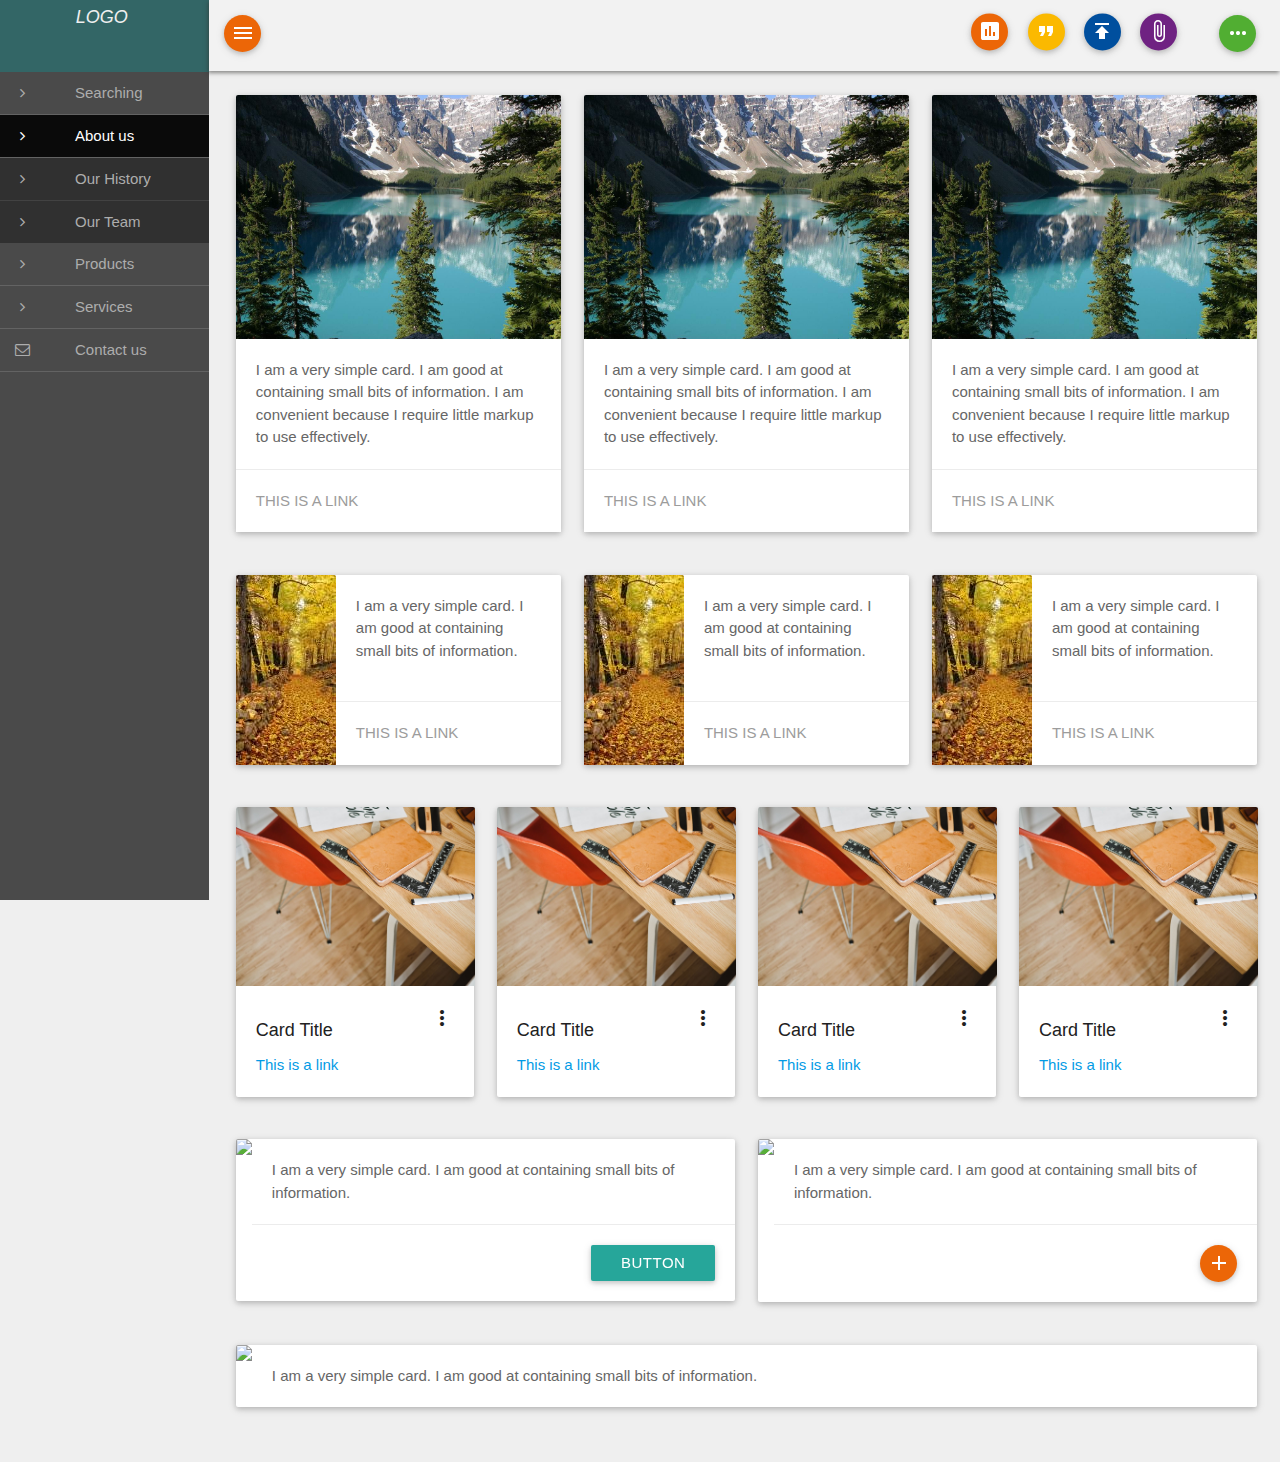
==== commit 15b54f7f: "this-is" ====
--- a/index.html
+++ b/index.html
@@ -20,7 +20,7 @@
     <div id="contentLeft">
 
       <ul id="leftNavigation">
-          <li class="main-logo"><a href=""><!-- <img src="img/logo-grey-c.png" alt=""> --></a></li>
+          <li class="main-logo"><a href="">LOGO</a></li>
           <li><a href=""><i class="fa fa-angle-right leftNavIcon"></i>Searching</a></li>
           <li class="active">
               <a href="#"><i class="fa fa-angle-right leftNavIcon"></i> About us</a>
--- a/css/custom.min.css
+++ b/css/custom.min.css
@@ -1 +1 @@
-#leftNavigation,body{margin:0}.materialize-red{background-color:#ec6607!important}.materialize-red-text{color:#ec6607!important}.materialize-red.lighten-5{background-color:#fdeaeb!important}.materialize-red-text.text-lighten-5{color:#fdeaeb!important}.materialize-red.lighten-4{background-color:#f8c1c3!important}.materialize-red-text.text-lighten-4{color:#f8c1c3!important}.materialize-red.lighten-3{background-color:#f3989b!important}.materialize-red-text.text-lighten-3{color:#f3989b!important}.materialize-red.lighten-2{background-color:#ee6e73!important}.materialize-red-text.text-lighten-2{color:#ee6e73!important}.materialize-red.lighten-1{background-color:#ea454b!important}.materialize-red-text.text-lighten-1{color:#ea454b!important}.materialize-red.darken-1{background-color:#d0181e!important}.materialize-red-text.text-darken-1{color:#d0181e!important}.materialize-red.darken-2{background-color:#b9151b!important}.materialize-red-text.text-darken-2{color:#b9151b!important}.materialize-red.darken-3{background-color:#a21318!important}.materialize-red-text.text-darken-3{color:#a21318!important}.materialize-red.darken-4{background-color:#8b1014!important}.materialize-red-text.text-darken-4{color:#8b1014!important}.red{background-color:#ec6607!important}.red-text{color:#ec6607!important}.red.lighten-5{background-color:#FFEBEE!important}.red-text.text-lighten-5{color:#FFEBEE!important}.red.lighten-4{background-color:#FFCDD2!important}.red-text.text-lighten-4{color:#FFCDD2!important}.red.lighten-3{background-color:#EF9A9A!important}.red-text.text-lighten-3{color:#EF9A9A!important}.red.lighten-2{background-color:#E57373!important}.red-text.text-lighten-2{color:#E57373!important}.red.lighten-1{background-color:#EF5350!important}.red-text.text-lighten-1{color:#EF5350!important}.red.darken-1{background-color:#E53935!important}.red-text.text-darken-1{color:#E53935!important}.red.darken-2{background-color:#D32F2F!important}.red-text.text-darken-2{color:#D32F2F!important}.red.darken-3{background-color:#C62828!important}.red-text.text-darken-3{color:#C62828!important}.red.darken-4{background-color:#B71C1C!important}.red-text.text-darken-4{color:#B71C1C!important}.red.accent-1{background-color:#FF8A80!important}.red-text.text-accent-1{color:#FF8A80!important}.red.accent-2{background-color:#FF5252!important}.red-text.text-accent-2{color:#FF5252!important}.red.accent-3{background-color:#FF1744!important}.red-text.text-accent-3{color:#FF1744!important}.red.accent-4{background-color:#D50000!important}.red-text.text-accent-4{color:#D50000!important}.pink{background-color:#e91e63!important}.pink-text{color:#e91e63!important}.pink.lighten-5{background-color:#fce4ec!important}.pink-text.text-lighten-5{color:#fce4ec!important}.pink.lighten-4{background-color:#f8bbd0!important}.pink-text.text-lighten-4{color:#f8bbd0!important}.pink.lighten-3{background-color:#f48fb1!important}.pink-text.text-lighten-3{color:#f48fb1!important}.pink.lighten-2{background-color:#f06292!important}.pink-text.text-lighten-2{color:#f06292!important}.pink.lighten-1{background-color:#ec407a!important}.pink-text.text-lighten-1{color:#ec407a!important}.pink.darken-1{background-color:#d81b60!important}.pink-text.text-darken-1{color:#d81b60!important}.pink.darken-2{background-color:#c2185b!important}.pink-text.text-darken-2{color:#c2185b!important}.pink.darken-3{background-color:#ad1457!important}.pink-text.text-darken-3{color:#ad1457!important}.pink.darken-4{background-color:#880e4f!important}.pink-text.text-darken-4{color:#880e4f!important}.pink.accent-1{background-color:#ff80ab!important}.pink-text.text-accent-1{color:#ff80ab!important}.pink.accent-2{background-color:#ff4081!important}.pink-text.text-accent-2{color:#ff4081!important}.pink.accent-3{background-color:#f50057!important}.pink-text.text-accent-3{color:#f50057!important}.pink.accent-4{background-color:#c51162!important}.deep-purple,.deep-purple.accent-1,.deep-purple.accent-2,.deep-purple.accent-3,.deep-purple.accent-4,.deep-purple.darken-1,.deep-purple.darken-2,.deep-purple.darken-3,.deep-purple.darken-4,.deep-purple.lighten-1,.deep-purple.lighten-2,.deep-purple.lighten-3,.deep-purple.lighten-4,.deep-purple.lighten-5,.purple,.purple.accent-1,.purple.accent-2,.purple.accent-3,.purple.darken-1,.purple.darken-2,.purple.darken-3,.purple.darken-4,.purple.lighten-1,.purple.lighten-2,.purple.lighten-3,.purple.lighten-4,.purple.lighten-5{background-color:#6f2282!important}.pink-text.text-accent-4{color:#c51162!important}.deep-purple-text,.deep-purple-text.text-accent-1,.deep-purple-text.text-accent-2,.deep-purple-text.text-accent-3,.deep-purple-text.text-accent-4,.deep-purple-text.text-darken-1,.deep-purple-text.text-darken-2,.deep-purple-text.text-darken-3,.deep-purple-text.text-darken-4,.deep-purple-text.text-lighten-1,.deep-purple-text.text-lighten-2,.deep-purple-text.text-lighten-3,.deep-purple-text.text-lighten-4,.deep-purple-text.text-lighten-5,.purple-text,.purple-text.text-accent-1,.purple-text.text-accent-2,.purple-text.text-accent-3,.purple-text.text-darken-1,.purple-text.text-darken-2,.purple-text.text-darken-3,.purple-text.text-darken-4,.purple-text.text-lighten-1,.purple-text.text-lighten-2,.purple-text.text-lighten-3,.purple-text.text-lighten-4,.purple-text.text-lighten-5{color:#6f2282!important}.purple.accent-4{background-color:#6f2282!important}.purple-text.text-accent-4{color:#6f2282!important}.indigo{background-color:#3f51b5!important}.indigo-text{color:#3f51b5!important}.indigo.lighten-5{background-color:#e8eaf6!important}.indigo-text.text-lighten-5{color:#e8eaf6!important}.indigo.lighten-4{background-color:#c5cae9!important}.indigo-text.text-lighten-4{color:#c5cae9!important}.indigo.lighten-3{background-color:#9fa8da!important}.indigo-text.text-lighten-3{color:#9fa8da!important}.indigo.lighten-2{background-color:#7986cb!important}.indigo-text.text-lighten-2{color:#7986cb!important}.indigo.lighten-1{background-color:#5c6bc0!important}.indigo-text.text-lighten-1{color:#5c6bc0!important}.indigo.darken-1{background-color:#3949ab!important}.indigo-text.text-darken-1{color:#3949ab!important}.indigo.darken-2{background-color:#303f9f!important}.indigo-text.text-darken-2{color:#303f9f!important}.indigo.darken-3{background-color:#283593!important}.indigo-text.text-darken-3{color:#283593!important}.indigo.darken-4{background-color:#1a237e!important}.indigo-text.text-darken-4{color:#1a237e!important}.indigo.accent-1{background-color:#8c9eff!important}.indigo-text.text-accent-1{color:#8c9eff!important}.indigo.accent-2{background-color:#536dfe!important}.indigo-text.text-accent-2{color:#536dfe!important}.indigo.accent-3{background-color:#3d5afe!important}.indigo-text.text-accent-3{color:#3d5afe!important}.indigo.accent-4{background-color:#304ffe!important}.blue,.blue.accent-1,.blue.accent-2,.blue.accent-3,.blue.darken-1,.blue.darken-2,.blue.darken-3,.blue.darken-4,.blue.lighten-1,.blue.lighten-2,.blue.lighten-3,.blue.lighten-4,.blue.lighten-5,.light-blue,.light-blue.accent-1,.light-blue.accent-2,.light-blue.accent-3,.light-blue.accent-4,.light-blue.darken-1,.light-blue.darken-2,.light-blue.darken-3,.light-blue.darken-4,.light-blue.lighten-1,.light-blue.lighten-2,.light-blue.lighten-3,.light-blue.lighten-4,.light-blue.lighten-5{background-color:#004f9e!important}.indigo-text.text-accent-4{color:#304ffe!important}.blue-text,.blue-text.text-accent-1,.blue-text.text-accent-2,.blue-text.text-accent-3,.blue-text.text-darken-1,.blue-text.text-darken-2,.blue-text.text-darken-3,.blue-text.text-darken-4,.blue-text.text-lighten-1,.blue-text.text-lighten-2,.blue-text.text-lighten-3,.blue-text.text-lighten-4,.blue-text.text-lighten-5,.light-blue-text,.light-blue-text.text-accent-1,.light-blue-text.text-accent-2,.light-blue-text.text-accent-3,.light-blue-text.text-accent-4,.light-blue-text.text-darken-1,.light-blue-text.text-darken-2,.light-blue-text.text-darken-3,.light-blue-text.text-darken-4,.light-blue-text.text-lighten-1,.light-blue-text.text-lighten-2,.light-blue-text.text-lighten-3,.light-blue-text.text-lighten-4,.light-blue-text.text-lighten-5{color:#004f9e!important}.blue.accent-4{background-color:#004f9e!important}.blue-text.text-accent-4{color:#004f9e!important}.cyan,.cyan.accent-1,.cyan.accent-2,.cyan.accent-3,.cyan.accent-4,.cyan.darken-2,.cyan.darken-3,.cyan.darken-4,.cyan.lighten-1,.cyan.lighten-2,.cyan.lighten-3,.cyan.lighten-4,.cyan.lighten-5{background-color:#009bb4!important}.cyan-text,.cyan-text.text-accent-1,.cyan-text.text-accent-2,.cyan-text.text-accent-3,.cyan-text.text-accent-4,.cyan-text.text-darken-2,.cyan-text.text-darken-3,.cyan-text.text-darken-4,.cyan-text.text-lighten-1,.cyan-text.text-lighten-2,.cyan-text.text-lighten-3,.cyan-text.text-lighten-4,.cyan-text.text-lighten-5{color:#009bb4!important}.cyan.darken-1{background-color:#009bb4!important}.cyan-text.text-darken-1{color:#009bb4!important}.teal{background-color:#51ae32!important}.teal-text{color:#51ae32!important}.teal.lighten-5{background-color:#e0f2f1!important}.teal-text.text-lighten-5{color:#e0f2f1!important}.teal.lighten-4{background-color:#b2dfdb!important}.teal-text.text-lighten-4{color:#b2dfdb!important}.teal.lighten-3{background-color:#80cbc4!important}.teal.lighten-1,.teal.lighten-2{background-color:#51ae32!important}.teal-text.text-lighten-3{color:#80cbc4!important}.teal-text.text-lighten-1,.teal-text.text-lighten-2{color:#51ae32!important}.teal.darken-1{background-color:#00897b!important}.teal-text.text-darken-1{color:#00897b!important}.teal.darken-2{background-color:#00796b!important}.teal-text.text-darken-2{color:#00796b!important}.teal.darken-3{background-color:#00695c!important}.teal-text.text-darken-3{color:#00695c!important}.teal.darken-4{background-color:#004d40!important}.teal-text.text-darken-4{color:#004d40!important}.teal.accent-1{background-color:#a7ffeb!important}.teal-text.text-accent-1{color:#a7ffeb!important}.teal.accent-2{background-color:#64ffda!important}.teal-text.text-accent-2{color:#64ffda!important}.teal.accent-3{background-color:#1de9b6!important}.teal-text.text-accent-3{color:#1de9b6!important}.teal.accent-4{background-color:#00bfa5!important}.green,.green.accent-1,.green.accent-2,.green.accent-3,.green.darken-1,.green.darken-2,.green.darken-3,.green.darken-4,.green.lighten-1,.green.lighten-2,.green.lighten-3,.green.lighten-4,.green.lighten-5,.light-green,.light-green.accent-1,.light-green.accent-2,.light-green.accent-3,.light-green.accent-4,.light-green.darken-1,.light-green.darken-2,.light-green.darken-3,.light-green.darken-4,.light-green.lighten-1,.light-green.lighten-2,.light-green.lighten-3,.light-green.lighten-4,.light-green.lighten-5{background-color:#51ae32!important}.teal-text.text-accent-4{color:#00bfa5!important}.green-text,.green-text.text-accent-1,.green-text.text-accent-2,.green-text.text-accent-3,.green-text.text-darken-1,.green-text.text-darken-2,.green-text.text-darken-3,.green-text.text-darken-4,.green-text.text-lighten-1,.green-text.text-lighten-2,.green-text.text-lighten-3,.green-text.text-lighten-4,.green-text.text-lighten-5,.light-green-text,.light-green-text.text-accent-1,.light-green-text.text-accent-2,.light-green-text.text-accent-3,.light-green-text.text-accent-4,.light-green-text.text-darken-1,.light-green-text.text-darken-2,.light-green-text.text-darken-3,.light-green-text.text-darken-4,.light-green-text.text-lighten-1,.light-green-text.text-lighten-2,.light-green-text.text-lighten-3,.light-green-text.text-lighten-4,.light-green-text.text-lighten-5{color:#51ae32!important}.green.accent-4{background-color:#51ae32!important}.green-text.text-accent-4{color:#51ae32!important}.lime{background-color:#cddc39!important}.lime-text{color:#cddc39!important}.lime.lighten-5{background-color:#f9fbe7!important}.lime-text.text-lighten-5{color:#f9fbe7!important}.lime.lighten-4{background-color:#f0f4c3!important}.lime-text.text-lighten-4{color:#f0f4c3!important}.lime.lighten-3{background-color:#e6ee9c!important}.lime-text.text-lighten-3{color:#e6ee9c!important}.lime.lighten-2{background-color:#dce775!important}.lime-text.text-lighten-2{color:#dce775!important}.lime.lighten-1{background-color:#d4e157!important}.lime-text.text-lighten-1{color:#d4e157!important}.lime.darken-1{background-color:#c0ca33!important}.lime-text.text-darken-1{color:#c0ca33!important}.lime.darken-2{background-color:#afb42b!important}.lime-text.text-darken-2{color:#afb42b!important}.lime.darken-3{background-color:#9e9d24!important}.lime-text.text-darken-3{color:#9e9d24!important}.lime.darken-4{background-color:#827717!important}.lime-text.text-darken-4{color:#827717!important}.lime.accent-1{background-color:#f4ff81!important}.lime-text.text-accent-1{color:#f4ff81!important}.lime.accent-2{background-color:#eeff41!important}.lime-text.text-accent-2{color:#eeff41!important}.lime.accent-3{background-color:#c6ff00!important}.lime-text.text-accent-3{color:#c6ff00!important}.lime.accent-4{background-color:#aeea00!important}.yellow,.yellow.darken-1,.yellow.darken-2,.yellow.darken-3,.yellow.lighten-1,.yellow.lighten-2,.yellow.lighten-3,.yellow.lighten-4,.yellow.lighten-5{background-color:#fbb900!important}.lime-text.text-accent-4{color:#aeea00!important}.yellow-text,.yellow-text.text-darken-1,.yellow-text.text-darken-2,.yellow-text.text-darken-3,.yellow-text.text-lighten-1,.yellow-text.text-lighten-2,.yellow-text.text-lighten-3,.yellow-text.text-lighten-4,.yellow-text.text-lighten-5{color:#fbb900!important}.yellow.darken-4{background-color:#f57f17!important}.yellow.accent-1,.yellow.accent-2,.yellow.accent-3,.yellow.accent-4{background-color:#fbb900!important}.yellow-text.text-darken-4{color:#f57f17!important}.yellow-text.text-accent-1,.yellow-text.text-accent-2,.yellow-text.text-accent-3,.yellow-text.text-accent-4{color:#fbb900!important}.amber{background-color:#ec6607!important}.amber-text{color:#ec6607!important}.amber.lighten-5{background-color:#fff8e1!important}.amber-text.text-lighten-5{color:#fff8e1!important}.amber.lighten-4{background-color:#ffecb3!important}.amber-text.text-lighten-4{color:#ffecb3!important}.amber.lighten-3{background-color:#ffe082!important}.amber.lighten-1,.amber.lighten-2{background-color:#ec6607!important}.amber-text.text-lighten-3{color:#ffe082!important}.amber-text.text-lighten-1,.amber-text.text-lighten-2{color:#ec6607!important}.amber.darken-1{background-color:#ffb300!important}.amber-text.text-darken-1{color:#ffb300!important}.amber.darken-2{background-color:#ffa000!important}.amber-text.text-darken-2{color:#ffa000!important}.amber.darken-3{background-color:#ff8f00!important}.amber-text.text-darken-3{color:#ff8f00!important}.amber.darken-4{background-color:#ff6f00!important}.amber-text.text-darken-4{color:#ff6f00!important}.amber.accent-1{background-color:#ffe57f!important}.amber-text.text-accent-1{color:#ffe57f!important}.amber.accent-2{background-color:#ffd740!important}.amber-text.text-accent-2{color:#ffd740!important}.amber.accent-3{background-color:#ffc400!important}.amber-text.text-accent-3{color:#ffc400!important}.amber.accent-4{background-color:#ffab00!important}.amber-text.text-accent-4{color:#ffab00!important}.orange{background-color:#ec6607!important}.orange-text{color:#ec6607!important}.orange.lighten-5{background-color:#fff3e0!important}.orange-text.text-lighten-5{color:#fff3e0!important}.orange.lighten-4{background-color:#ffe0b2!important}.orange-text.text-lighten-4{color:#ffe0b2!important}.orange.lighten-3{background-color:#ffcc80!important}.orange.lighten-1,.orange.lighten-2{background-color:#ec6607!important}.orange-text.text-lighten-3{color:#ffcc80!important}.orange-text.text-lighten-1,.orange-text.text-lighten-2{color:#ec6607!important}.orange.darken-1{background-color:#fb8c00!important}.orange-text.text-darken-1{color:#fb8c00!important}.orange.darken-2{background-color:#f57c00!important}.orange-text.text-darken-2{color:#f57c00!important}.orange.darken-3{background-color:#ef6c00!important}.orange-text.text-darken-3{color:#ef6c00!important}.orange.darken-4{background-color:#e65100!important}.orange-text.text-darken-4{color:#e65100!important}.orange.accent-1{background-color:#ffd180!important}.orange-text.text-accent-1{color:#ffd180!important}.orange.accent-2{background-color:#ffab40!important}.orange-text.text-accent-2{color:#ffab40!important}.orange.accent-3{background-color:#ff9100!important}.orange-text.text-accent-3{color:#ff9100!important}.orange.accent-4{background-color:#ff6d00!important}.orange-text.text-accent-4{color:#ff6d00!important}.deep-orange{background-color:#ec6607!important}.deep-orange-text{color:#ec6607!important}.deep-orange.lighten-5{background-color:#fbe9e7!important}.deep-orange-text.text-lighten-5{color:#fbe9e7!important}.deep-orange.lighten-4{background-color:#ffccbc!important}.deep-orange-text.text-lighten-4{color:#ffccbc!important}.deep-orange.lighten-3{background-color:#ffab91!important}.deep-orange.lighten-1,.deep-orange.lighten-2{background-color:#ec6607!important}.deep-orange-text.text-lighten-3{color:#ffab91!important}.deep-orange-text.text-lighten-1,.deep-orange-text.text-lighten-2{color:#ec6607!important}.deep-orange.darken-1{background-color:#f4511e!important}.deep-orange-text.text-darken-1{color:#f4511e!important}.deep-orange.darken-2{background-color:#e64a19!important}.deep-orange-text.text-darken-2{color:#e64a19!important}.deep-orange.darken-3{background-color:#d84315!important}.deep-orange-text.text-darken-3{color:#d84315!important}.deep-orange.darken-4{background-color:#bf360c!important}.deep-orange-text.text-darken-4{color:#bf360c!important}.deep-orange.accent-1{background-color:#ff9e80!important}.deep-orange-text.text-accent-1{color:#ff9e80!important}.deep-orange.accent-2{background-color:#ff6e40!important}.deep-orange-text.text-accent-2{color:#ff6e40!important}.deep-orange.accent-3{background-color:#ff3d00!important}.deep-orange-text.text-accent-3{color:#ff3d00!important}.deep-orange.accent-4{background-color:#dd2c00!important}.deep-orange-text.text-accent-4{color:#dd2c00!important}.brown{background-color:#795548!important}.brown-text{color:#795548!important}.brown.lighten-5{background-color:#efebe9!important}.brown-text.text-lighten-5{color:#efebe9!important}.brown.lighten-4{background-color:#d7ccc8!important}.brown-text.text-lighten-4{color:#d7ccc8!important}.brown.lighten-3{background-color:#bcaaa4!important}.brown-text.text-lighten-3{color:#bcaaa4!important}.brown.lighten-2{background-color:#a1887f!important}.brown-text.text-lighten-2{color:#a1887f!important}.brown.lighten-1{background-color:#8d6e63!important}.brown-text.text-lighten-1{color:#8d6e63!important}.brown.darken-1{background-color:#6d4c41!important}.brown-text.text-darken-1{color:#6d4c41!important}.brown.darken-2{background-color:#5d4037!important}.brown-text.text-darken-2{color:#5d4037!important}.brown.darken-3{background-color:#4e342e!important}.brown-text.text-darken-3{color:#4e342e!important}.brown.darken-4{background-color:#3e2723!important}.brown-text.text-darken-4{color:#3e2723!important}.blue-grey{background-color:#607d8b!important}.blue-grey-text{color:#607d8b!important}.blue-grey.lighten-5{background-color:#eceff1!important}.blue-grey-text.text-lighten-5{color:#eceff1!important}.blue-grey.lighten-4{background-color:#cfd8dc!important}.blue-grey-text.text-lighten-4{color:#cfd8dc!important}.blue-grey.lighten-3{background-color:#b0bec5!important}.blue-grey-text.text-lighten-3{color:#b0bec5!important}.blue-grey.lighten-2{background-color:#90a4ae!important}.blue-grey-text.text-lighten-2{color:#90a4ae!important}.blue-grey.lighten-1{background-color:#78909c!important}.blue-grey-text.text-lighten-1{color:#78909c!important}.blue-grey.darken-1{background-color:#546e7a!important}.blue-grey-text.text-darken-1{color:#546e7a!important}.blue-grey.darken-2{background-color:#455a64!important}.blue-grey-text.text-darken-2{color:#455a64!important}.blue-grey.darken-3{background-color:#37474f!important}.blue-grey-text.text-darken-3{color:#37474f!important}.blue-grey.darken-4{background-color:#263238!important}.blue-grey-text.text-darken-4{color:#263238!important}.grey{background-color:#9e9e9e!important}.grey-text{color:#9e9e9e!important}.grey.lighten-5{background-color:#fafafa!important}.grey-text.text-lighten-5{color:#fafafa!important}.grey.lighten-4{background-color:#f5f5f5!important}.grey-text.text-lighten-4{color:#f5f5f5!important}.grey.lighten-3{background-color:#eee!important}.grey-text.text-lighten-3{color:#eee!important}.grey.lighten-2{background-color:#e0e0e0!important}.grey-text.text-lighten-2{color:#e0e0e0!important}.grey.lighten-1{background-color:#bdbdbd!important}.grey-text.text-lighten-1{color:#bdbdbd!important}.grey.darken-1{background-color:#757575!important}.grey-text.text-darken-1{color:#757575!important}.grey.darken-2{background-color:#616161!important}.grey-text.text-darken-2{color:#616161!important}.grey.darken-3{background-color:#424242!important}.grey-text.text-darken-3{color:#424242!important}.grey.darken-4{background-color:#212121!important}.grey-text.text-darken-4{color:#212121!important}.black{background-color:#000!important}.black-text{color:#000!important}.white{background-color:#FFF!important}.white-text{color:#FFF!important}.transparent{background-color:transparent!important}.transparent-text{color:transparent!important}@font-face{font-family:'Material Icons';font-style:normal;font-weight:400;src:url(../fonts/MaterialIcons-Regular.eot);src:local("Material Icons"),local("MaterialIcons-Regular"),url(../fonts/MaterialIcons-Regular.woff2) format("woff2"),url(../fonts/MaterialIcons-Regular.woff) format("woff"),url(../fonts/MaterialIcons-Regular.ttf) format("truetype")}.material-icons{font-family:'Material Icons';font-weight:400;font-style:normal;font-size:24px;display:inline-block;line-height:1;text-transform:none;letter-spacing:normal;word-wrap:normal;white-space:nowrap;direction:ltr;-webkit-font-smoothing:antialiased;text-rendering:optimizeLegibility;-moz-osx-font-smoothing:grayscale;font-feature-settings:'liga'}body{color:#666;font-family:"Open sans",Sans-serif;padding:0}a{text-decoration:none}h1{margin-top:0}#contentWrapper{width:100%;height:100%;position:relative}#contentLeft{z-index:10;width:16.33333%;height:100%;position:fixed;top:0;left:0;background-color:#4a4a4a}#contentRight{padding:1.3rem 2rem;margin-left:250px}#leftNavigation,#leftNavigation li ul{list-style:none;padding:0}#leftNavigation li a{font-size:1em;display:block;padding:.8rem 1rem .8rem 5rem;color:#ADADAD;border-bottom:solid 1px #636363;text-overflow:ellipsis;overflow:hidden;position:relative;-webkit-transition:color .2s ease;transition:color .2s ease}#leftNavigation li a,#leftNavigation li a .leftNavIcon{line-height:120%}#leftNavigation li a .leftNavIcon{position:absolute;top:0;left:0;width:3rem;padding:.8rem 0;text-align:center}#leftNavigation li a:hover,#leftNavigation li ul li.active a,#leftNavigation li.active>a{color:#fff}#leftNavigation li ul{display:none;margin:0;background-color:#303030}#leftNavigation li ul li a{border-bottom:solid 1px #424242}#leftNavigation li ul li:last-child a{border-bottom:none}#leftNavigation li.active ul{display:block}#leftNavigation>li.active{background-color:#0A0A0A}.main-logo{width:100%;height:4.8em;background-image:url(/img/logo-grey-c.png);background-repeat:no-repeat;background-size:contain;background-color:#706F6F}#contentLeft ul#leftNavigation.master li.main-logo a{padding:.4em .3em .3em 0}#leftNavigation.master li.main-logo a{border-bottom:none;font-size:1.2em;padding-left:0;text-align:center;padding-top:1em;color:#efefef;font-style:italic}li.main-logo a i.fa.fa-bar-chart.leftNavIcon{margin-top:.35em}.nav-horizontal{height:4.75em;background-color:#F2F2F2;position:fixed;width:83.66666%;right:0;z-index:10;-webkit-box-shadow:-1px 2px 4px 0 rgba(50,50,48,.55);-moz-box-shadow:-1px 2px 4px 0 rgba(50,50,48,.55);box-shadow:-1px 2px 4px 0 rgba(50,50,48,.55)}.nav-horizontal .card-action div.fixed-action-btn.horizontal.click-to-toggle{top:1em}.nav-horizontal .card-action div.fixed-action-btn.horizontal.click-to-toggle.active ul{top:0}.nav-horizontal .nav-horizontal a.button-collapse i.material-icons.hamburger-icon{margin-top:1em}.nav-horizontal .btn-floating.btn-medium.waves-effect.waves-light.red{margin:1em}.nav-horizontal a.button-collapse i.material-icons.hamburger-icon{margin:.5em;font-size:2.2em;color:#706f6e}body{width:100%;height:100%;background-color:#efefef}.slideout-menu{position:fixed;left:0;top:0;bottom:0;right:0;z-index:0;width:200px;overflow-y:auto;-webkit-overflow-scrolling:touch;display:none}.slideout-panel{position:relative;z-index:1;will-change:transform}.slideout-open,.slideout-open .slideout-panel,.slideout-open body{overflow:hidden}.slideout-open .slideout-menu{display:block}div.nav-horizontal i:nth-child(2){float:right;margin-right:.45em}.side-nav{display:none}@media only screen and (max-width:600px){i .material-icons{font-size:1em}}@media only screen and (min-width:601px){i .material-icons{font-size:1em}}@media only screen and (max-width:992px){i .material-icons{font-size:1em}}@media only screen and (min-width:993px){i .material-icons{font-size:1em}}h1{font-style:45px;height:120px}.card .card-action a:not(.btn):not(.btn-large):not(.btn-floating){color:#9C9C9C}.card .card-action a:not(.btn):not(.btn-large):not(.btn-floating):hover{color:#000}.card .card-title{font-size:18px;font-weight:300}.card-wrapper{margin-top:5.8em}nav ul li{float:none}.btn-floating,.btn-floating:hover{background-color:#51ae32}@media only screen and (min-width:601px){nav,nav .nav-wrapper i,nav a.button-collapse,nav a.button-collapse i{height:100%;line-height:164px}}nav{color:none;background-color:none}.fr{float:right}+#leftNavigation,body{margin:0}.materialize-red{background-color:#ec6607!important}.materialize-red-text{color:#ec6607!important}.materialize-red.lighten-5{background-color:#fdeaeb!important}.materialize-red-text.text-lighten-5{color:#fdeaeb!important}.materialize-red.lighten-4{background-color:#f8c1c3!important}.materialize-red-text.text-lighten-4{color:#f8c1c3!important}.materialize-red.lighten-3{background-color:#f3989b!important}.materialize-red-text.text-lighten-3{color:#f3989b!important}.materialize-red.lighten-2{background-color:#ee6e73!important}.materialize-red-text.text-lighten-2{color:#ee6e73!important}.materialize-red.lighten-1{background-color:#ea454b!important}.materialize-red-text.text-lighten-1{color:#ea454b!important}.materialize-red.darken-1{background-color:#d0181e!important}.materialize-red-text.text-darken-1{color:#d0181e!important}.materialize-red.darken-2{background-color:#b9151b!important}.materialize-red-text.text-darken-2{color:#b9151b!important}.materialize-red.darken-3{background-color:#a21318!important}.materialize-red-text.text-darken-3{color:#a21318!important}.materialize-red.darken-4{background-color:#8b1014!important}.materialize-red-text.text-darken-4{color:#8b1014!important}.red{background-color:#ec6607!important}.red-text{color:#ec6607!important}.red.lighten-5{background-color:#FFEBEE!important}.red-text.text-lighten-5{color:#FFEBEE!important}.red.lighten-4{background-color:#FFCDD2!important}.red-text.text-lighten-4{color:#FFCDD2!important}.red.lighten-3{background-color:#EF9A9A!important}.red-text.text-lighten-3{color:#EF9A9A!important}.red.lighten-2{background-color:#E57373!important}.red-text.text-lighten-2{color:#E57373!important}.red.lighten-1{background-color:#EF5350!important}.red-text.text-lighten-1{color:#EF5350!important}.red.darken-1{background-color:#E53935!important}.red-text.text-darken-1{color:#E53935!important}.red.darken-2{background-color:#D32F2F!important}.red-text.text-darken-2{color:#D32F2F!important}.red.darken-3{background-color:#C62828!important}.red-text.text-darken-3{color:#C62828!important}.red.darken-4{background-color:#B71C1C!important}.red-text.text-darken-4{color:#B71C1C!important}.red.accent-1{background-color:#FF8A80!important}.red-text.text-accent-1{color:#FF8A80!important}.red.accent-2{background-color:#FF5252!important}.red-text.text-accent-2{color:#FF5252!important}.red.accent-3{background-color:#FF1744!important}.red-text.text-accent-3{color:#FF1744!important}.red.accent-4{background-color:#D50000!important}.red-text.text-accent-4{color:#D50000!important}.pink{background-color:#e91e63!important}.pink-text{color:#e91e63!important}.pink.lighten-5{background-color:#fce4ec!important}.pink-text.text-lighten-5{color:#fce4ec!important}.pink.lighten-4{background-color:#f8bbd0!important}.pink-text.text-lighten-4{color:#f8bbd0!important}.pink.lighten-3{background-color:#f48fb1!important}.pink-text.text-lighten-3{color:#f48fb1!important}.pink.lighten-2{background-color:#f06292!important}.pink-text.text-lighten-2{color:#f06292!important}.pink.lighten-1{background-color:#ec407a!important}.pink-text.text-lighten-1{color:#ec407a!important}.pink.darken-1{background-color:#d81b60!important}.pink-text.text-darken-1{color:#d81b60!important}.pink.darken-2{background-color:#c2185b!important}.pink-text.text-darken-2{color:#c2185b!important}.pink.darken-3{background-color:#ad1457!important}.pink-text.text-darken-3{color:#ad1457!important}.pink.darken-4{background-color:#880e4f!important}.pink-text.text-darken-4{color:#880e4f!important}.pink.accent-1{background-color:#ff80ab!important}.pink-text.text-accent-1{color:#ff80ab!important}.pink.accent-2{background-color:#ff4081!important}.pink-text.text-accent-2{color:#ff4081!important}.pink.accent-3{background-color:#f50057!important}.pink-text.text-accent-3{color:#f50057!important}.pink.accent-4{background-color:#c51162!important}.deep-purple,.deep-purple.accent-1,.deep-purple.accent-2,.deep-purple.accent-3,.deep-purple.accent-4,.deep-purple.darken-1,.deep-purple.darken-2,.deep-purple.darken-3,.deep-purple.darken-4,.deep-purple.lighten-1,.deep-purple.lighten-2,.deep-purple.lighten-3,.deep-purple.lighten-4,.deep-purple.lighten-5,.purple,.purple.accent-1,.purple.accent-2,.purple.accent-3,.purple.darken-1,.purple.darken-2,.purple.darken-3,.purple.darken-4,.purple.lighten-1,.purple.lighten-2,.purple.lighten-3,.purple.lighten-4,.purple.lighten-5{background-color:#6f2282!important}.pink-text.text-accent-4{color:#c51162!important}.deep-purple-text,.deep-purple-text.text-accent-1,.deep-purple-text.text-accent-2,.deep-purple-text.text-accent-3,.deep-purple-text.text-accent-4,.deep-purple-text.text-darken-1,.deep-purple-text.text-darken-2,.deep-purple-text.text-darken-3,.deep-purple-text.text-darken-4,.deep-purple-text.text-lighten-1,.deep-purple-text.text-lighten-2,.deep-purple-text.text-lighten-3,.deep-purple-text.text-lighten-4,.deep-purple-text.text-lighten-5,.purple-text,.purple-text.text-accent-1,.purple-text.text-accent-2,.purple-text.text-accent-3,.purple-text.text-darken-1,.purple-text.text-darken-2,.purple-text.text-darken-3,.purple-text.text-darken-4,.purple-text.text-lighten-1,.purple-text.text-lighten-2,.purple-text.text-lighten-3,.purple-text.text-lighten-4,.purple-text.text-lighten-5{color:#6f2282!important}.purple.accent-4{background-color:#6f2282!important}.purple-text.text-accent-4{color:#6f2282!important}.indigo{background-color:#3f51b5!important}.indigo-text{color:#3f51b5!important}.indigo.lighten-5{background-color:#e8eaf6!important}.indigo-text.text-lighten-5{color:#e8eaf6!important}.indigo.lighten-4{background-color:#c5cae9!important}.indigo-text.text-lighten-4{color:#c5cae9!important}.indigo.lighten-3{background-color:#9fa8da!important}.indigo-text.text-lighten-3{color:#9fa8da!important}.indigo.lighten-2{background-color:#7986cb!important}.indigo-text.text-lighten-2{color:#7986cb!important}.indigo.lighten-1{background-color:#5c6bc0!important}.indigo-text.text-lighten-1{color:#5c6bc0!important}.indigo.darken-1{background-color:#3949ab!important}.indigo-text.text-darken-1{color:#3949ab!important}.indigo.darken-2{background-color:#303f9f!important}.indigo-text.text-darken-2{color:#303f9f!important}.indigo.darken-3{background-color:#283593!important}.indigo-text.text-darken-3{color:#283593!important}.indigo.darken-4{background-color:#1a237e!important}.indigo-text.text-darken-4{color:#1a237e!important}.indigo.accent-1{background-color:#8c9eff!important}.indigo-text.text-accent-1{color:#8c9eff!important}.indigo.accent-2{background-color:#536dfe!important}.indigo-text.text-accent-2{color:#536dfe!important}.indigo.accent-3{background-color:#3d5afe!important}.indigo-text.text-accent-3{color:#3d5afe!important}.indigo.accent-4{background-color:#304ffe!important}.blue,.blue.accent-1,.blue.accent-2,.blue.accent-3,.blue.darken-1,.blue.darken-2,.blue.darken-3,.blue.darken-4,.blue.lighten-1,.blue.lighten-2,.blue.lighten-3,.blue.lighten-4,.blue.lighten-5,.light-blue,.light-blue.accent-1,.light-blue.accent-2,.light-blue.accent-3,.light-blue.accent-4,.light-blue.darken-1,.light-blue.darken-2,.light-blue.darken-3,.light-blue.darken-4,.light-blue.lighten-1,.light-blue.lighten-2,.light-blue.lighten-3,.light-blue.lighten-4,.light-blue.lighten-5{background-color:#004f9e!important}.indigo-text.text-accent-4{color:#304ffe!important}.blue-text,.blue-text.text-accent-1,.blue-text.text-accent-2,.blue-text.text-accent-3,.blue-text.text-darken-1,.blue-text.text-darken-2,.blue-text.text-darken-3,.blue-text.text-darken-4,.blue-text.text-lighten-1,.blue-text.text-lighten-2,.blue-text.text-lighten-3,.blue-text.text-lighten-4,.blue-text.text-lighten-5,.light-blue-text,.light-blue-text.text-accent-1,.light-blue-text.text-accent-2,.light-blue-text.text-accent-3,.light-blue-text.text-accent-4,.light-blue-text.text-darken-1,.light-blue-text.text-darken-2,.light-blue-text.text-darken-3,.light-blue-text.text-darken-4,.light-blue-text.text-lighten-1,.light-blue-text.text-lighten-2,.light-blue-text.text-lighten-3,.light-blue-text.text-lighten-4,.light-blue-text.text-lighten-5{color:#004f9e!important}.blue.accent-4{background-color:#004f9e!important}.blue-text.text-accent-4{color:#004f9e!important}.cyan,.cyan.accent-1,.cyan.accent-2,.cyan.accent-3,.cyan.accent-4,.cyan.darken-2,.cyan.darken-3,.cyan.darken-4,.cyan.lighten-1,.cyan.lighten-2,.cyan.lighten-3,.cyan.lighten-4,.cyan.lighten-5{background-color:#009bb4!important}.cyan-text,.cyan-text.text-accent-1,.cyan-text.text-accent-2,.cyan-text.text-accent-3,.cyan-text.text-accent-4,.cyan-text.text-darken-2,.cyan-text.text-darken-3,.cyan-text.text-darken-4,.cyan-text.text-lighten-1,.cyan-text.text-lighten-2,.cyan-text.text-lighten-3,.cyan-text.text-lighten-4,.cyan-text.text-lighten-5{color:#009bb4!important}.cyan.darken-1{background-color:#009bb4!important}.cyan-text.text-darken-1{color:#009bb4!important}.teal{background-color:#51ae32!important}.teal-text{color:#51ae32!important}.teal.lighten-5{background-color:#e0f2f1!important}.teal-text.text-lighten-5{color:#e0f2f1!important}.teal.lighten-4{background-color:#b2dfdb!important}.teal-text.text-lighten-4{color:#b2dfdb!important}.teal.lighten-3{background-color:#80cbc4!important}.teal.lighten-1,.teal.lighten-2{background-color:#51ae32!important}.teal-text.text-lighten-3{color:#80cbc4!important}.teal-text.text-lighten-1,.teal-text.text-lighten-2{color:#51ae32!important}.teal.darken-1{background-color:#00897b!important}.teal-text.text-darken-1{color:#00897b!important}.teal.darken-2{background-color:#00796b!important}.teal-text.text-darken-2{color:#00796b!important}.teal.darken-3{background-color:#00695c!important}.teal-text.text-darken-3{color:#00695c!important}.teal.darken-4{background-color:#004d40!important}.teal-text.text-darken-4{color:#004d40!important}.teal.accent-1{background-color:#a7ffeb!important}.teal-text.text-accent-1{color:#a7ffeb!important}.teal.accent-2{background-color:#64ffda!important}.teal-text.text-accent-2{color:#64ffda!important}.teal.accent-3{background-color:#1de9b6!important}.teal-text.text-accent-3{color:#1de9b6!important}.teal.accent-4{background-color:#00bfa5!important}.green,.green.accent-1,.green.accent-2,.green.accent-3,.green.darken-1,.green.darken-2,.green.darken-3,.green.darken-4,.green.lighten-1,.green.lighten-2,.green.lighten-3,.green.lighten-4,.green.lighten-5,.light-green,.light-green.accent-1,.light-green.accent-2,.light-green.accent-3,.light-green.accent-4,.light-green.darken-1,.light-green.darken-2,.light-green.darken-3,.light-green.darken-4,.light-green.lighten-1,.light-green.lighten-2,.light-green.lighten-3,.light-green.lighten-4,.light-green.lighten-5{background-color:#51ae32!important}.teal-text.text-accent-4{color:#00bfa5!important}.green-text,.green-text.text-accent-1,.green-text.text-accent-2,.green-text.text-accent-3,.green-text.text-darken-1,.green-text.text-darken-2,.green-text.text-darken-3,.green-text.text-darken-4,.green-text.text-lighten-1,.green-text.text-lighten-2,.green-text.text-lighten-3,.green-text.text-lighten-4,.green-text.text-lighten-5,.light-green-text,.light-green-text.text-accent-1,.light-green-text.text-accent-2,.light-green-text.text-accent-3,.light-green-text.text-accent-4,.light-green-text.text-darken-1,.light-green-text.text-darken-2,.light-green-text.text-darken-3,.light-green-text.text-darken-4,.light-green-text.text-lighten-1,.light-green-text.text-lighten-2,.light-green-text.text-lighten-3,.light-green-text.text-lighten-4,.light-green-text.text-lighten-5{color:#51ae32!important}.green.accent-4{background-color:#51ae32!important}.green-text.text-accent-4{color:#51ae32!important}.lime{background-color:#cddc39!important}.lime-text{color:#cddc39!important}.lime.lighten-5{background-color:#f9fbe7!important}.lime-text.text-lighten-5{color:#f9fbe7!important}.lime.lighten-4{background-color:#f0f4c3!important}.lime-text.text-lighten-4{color:#f0f4c3!important}.lime.lighten-3{background-color:#e6ee9c!important}.lime-text.text-lighten-3{color:#e6ee9c!important}.lime.lighten-2{background-color:#dce775!important}.lime-text.text-lighten-2{color:#dce775!important}.lime.lighten-1{background-color:#d4e157!important}.lime-text.text-lighten-1{color:#d4e157!important}.lime.darken-1{background-color:#c0ca33!important}.lime-text.text-darken-1{color:#c0ca33!important}.lime.darken-2{background-color:#afb42b!important}.lime-text.text-darken-2{color:#afb42b!important}.lime.darken-3{background-color:#9e9d24!important}.lime-text.text-darken-3{color:#9e9d24!important}.lime.darken-4{background-color:#827717!important}.lime-text.text-darken-4{color:#827717!important}.lime.accent-1{background-color:#f4ff81!important}.lime-text.text-accent-1{color:#f4ff81!important}.lime.accent-2{background-color:#eeff41!important}.lime-text.text-accent-2{color:#eeff41!important}.lime.accent-3{background-color:#c6ff00!important}.lime-text.text-accent-3{color:#c6ff00!important}.lime.accent-4{background-color:#aeea00!important}.yellow,.yellow.darken-1,.yellow.darken-2,.yellow.darken-3,.yellow.lighten-1,.yellow.lighten-2,.yellow.lighten-3,.yellow.lighten-4,.yellow.lighten-5{background-color:#fbb900!important}.lime-text.text-accent-4{color:#aeea00!important}.yellow-text,.yellow-text.text-darken-1,.yellow-text.text-darken-2,.yellow-text.text-darken-3,.yellow-text.text-lighten-1,.yellow-text.text-lighten-2,.yellow-text.text-lighten-3,.yellow-text.text-lighten-4,.yellow-text.text-lighten-5{color:#fbb900!important}.yellow.darken-4{background-color:#f57f17!important}.yellow.accent-1,.yellow.accent-2,.yellow.accent-3,.yellow.accent-4{background-color:#fbb900!important}.yellow-text.text-darken-4{color:#f57f17!important}.yellow-text.text-accent-1,.yellow-text.text-accent-2,.yellow-text.text-accent-3,.yellow-text.text-accent-4{color:#fbb900!important}.amber{background-color:#ec6607!important}.amber-text{color:#ec6607!important}.amber.lighten-5{background-color:#fff8e1!important}.amber-text.text-lighten-5{color:#fff8e1!important}.amber.lighten-4{background-color:#ffecb3!important}.amber-text.text-lighten-4{color:#ffecb3!important}.amber.lighten-3{background-color:#ffe082!important}.amber.lighten-1,.amber.lighten-2{background-color:#ec6607!important}.amber-text.text-lighten-3{color:#ffe082!important}.amber-text.text-lighten-1,.amber-text.text-lighten-2{color:#ec6607!important}.amber.darken-1{background-color:#ffb300!important}.amber-text.text-darken-1{color:#ffb300!important}.amber.darken-2{background-color:#ffa000!important}.amber-text.text-darken-2{color:#ffa000!important}.amber.darken-3{background-color:#ff8f00!important}.amber-text.text-darken-3{color:#ff8f00!important}.amber.darken-4{background-color:#ff6f00!important}.amber-text.text-darken-4{color:#ff6f00!important}.amber.accent-1{background-color:#ffe57f!important}.amber-text.text-accent-1{color:#ffe57f!important}.amber.accent-2{background-color:#ffd740!important}.amber-text.text-accent-2{color:#ffd740!important}.amber.accent-3{background-color:#ffc400!important}.amber-text.text-accent-3{color:#ffc400!important}.amber.accent-4{background-color:#ffab00!important}.amber-text.text-accent-4{color:#ffab00!important}.orange{background-color:#ec6607!important}.orange-text{color:#ec6607!important}.orange.lighten-5{background-color:#fff3e0!important}.orange-text.text-lighten-5{color:#fff3e0!important}.orange.lighten-4{background-color:#ffe0b2!important}.orange-text.text-lighten-4{color:#ffe0b2!important}.orange.lighten-3{background-color:#ffcc80!important}.orange.lighten-1,.orange.lighten-2{background-color:#ec6607!important}.orange-text.text-lighten-3{color:#ffcc80!important}.orange-text.text-lighten-1,.orange-text.text-lighten-2{color:#ec6607!important}.orange.darken-1{background-color:#fb8c00!important}.orange-text.text-darken-1{color:#fb8c00!important}.orange.darken-2{background-color:#f57c00!important}.orange-text.text-darken-2{color:#f57c00!important}.orange.darken-3{background-color:#ef6c00!important}.orange-text.text-darken-3{color:#ef6c00!important}.orange.darken-4{background-color:#e65100!important}.orange-text.text-darken-4{color:#e65100!important}.orange.accent-1{background-color:#ffd180!important}.orange-text.text-accent-1{color:#ffd180!important}.orange.accent-2{background-color:#ffab40!important}.orange-text.text-accent-2{color:#ffab40!important}.orange.accent-3{background-color:#ff9100!important}.orange-text.text-accent-3{color:#ff9100!important}.orange.accent-4{background-color:#ff6d00!important}.orange-text.text-accent-4{color:#ff6d00!important}.deep-orange{background-color:#ec6607!important}.deep-orange-text{color:#ec6607!important}.deep-orange.lighten-5{background-color:#fbe9e7!important}.deep-orange-text.text-lighten-5{color:#fbe9e7!important}.deep-orange.lighten-4{background-color:#ffccbc!important}.deep-orange-text.text-lighten-4{color:#ffccbc!important}.deep-orange.lighten-3{background-color:#ffab91!important}.deep-orange.lighten-1,.deep-orange.lighten-2{background-color:#ec6607!important}.deep-orange-text.text-lighten-3{color:#ffab91!important}.deep-orange-text.text-lighten-1,.deep-orange-text.text-lighten-2{color:#ec6607!important}.deep-orange.darken-1{background-color:#f4511e!important}.deep-orange-text.text-darken-1{color:#f4511e!important}.deep-orange.darken-2{background-color:#e64a19!important}.deep-orange-text.text-darken-2{color:#e64a19!important}.deep-orange.darken-3{background-color:#d84315!important}.deep-orange-text.text-darken-3{color:#d84315!important}.deep-orange.darken-4{background-color:#bf360c!important}.deep-orange-text.text-darken-4{color:#bf360c!important}.deep-orange.accent-1{background-color:#ff9e80!important}.deep-orange-text.text-accent-1{color:#ff9e80!important}.deep-orange.accent-2{background-color:#ff6e40!important}.deep-orange-text.text-accent-2{color:#ff6e40!important}.deep-orange.accent-3{background-color:#ff3d00!important}.deep-orange-text.text-accent-3{color:#ff3d00!important}.deep-orange.accent-4{background-color:#dd2c00!important}.deep-orange-text.text-accent-4{color:#dd2c00!important}.brown{background-color:#795548!important}.brown-text{color:#795548!important}.brown.lighten-5{background-color:#efebe9!important}.brown-text.text-lighten-5{color:#efebe9!important}.brown.lighten-4{background-color:#d7ccc8!important}.brown-text.text-lighten-4{color:#d7ccc8!important}.brown.lighten-3{background-color:#bcaaa4!important}.brown-text.text-lighten-3{color:#bcaaa4!important}.brown.lighten-2{background-color:#a1887f!important}.brown-text.text-lighten-2{color:#a1887f!important}.brown.lighten-1{background-color:#8d6e63!important}.brown-text.text-lighten-1{color:#8d6e63!important}.brown.darken-1{background-color:#6d4c41!important}.brown-text.text-darken-1{color:#6d4c41!important}.brown.darken-2{background-color:#5d4037!important}.brown-text.text-darken-2{color:#5d4037!important}.brown.darken-3{background-color:#4e342e!important}.brown-text.text-darken-3{color:#4e342e!important}.brown.darken-4{background-color:#3e2723!important}.brown-text.text-darken-4{color:#3e2723!important}.blue-grey{background-color:#607d8b!important}.blue-grey-text{color:#607d8b!important}.blue-grey.lighten-5{background-color:#eceff1!important}.blue-grey-text.text-lighten-5{color:#eceff1!important}.blue-grey.lighten-4{background-color:#cfd8dc!important}.blue-grey-text.text-lighten-4{color:#cfd8dc!important}.blue-grey.lighten-3{background-color:#b0bec5!important}.blue-grey-text.text-lighten-3{color:#b0bec5!important}.blue-grey.lighten-2{background-color:#90a4ae!important}.blue-grey-text.text-lighten-2{color:#90a4ae!important}.blue-grey.lighten-1{background-color:#78909c!important}.blue-grey-text.text-lighten-1{color:#78909c!important}.blue-grey.darken-1{background-color:#546e7a!important}.blue-grey-text.text-darken-1{color:#546e7a!important}.blue-grey.darken-2{background-color:#455a64!important}.blue-grey-text.text-darken-2{color:#455a64!important}.blue-grey.darken-3{background-color:#37474f!important}.blue-grey-text.text-darken-3{color:#37474f!important}.blue-grey.darken-4{background-color:#263238!important}.blue-grey-text.text-darken-4{color:#263238!important}.grey{background-color:#9e9e9e!important}.grey-text{color:#9e9e9e!important}.grey.lighten-5{background-color:#fafafa!important}.grey-text.text-lighten-5{color:#fafafa!important}.grey.lighten-4{background-color:#f5f5f5!important}.grey-text.text-lighten-4{color:#f5f5f5!important}.grey.lighten-3{background-color:#eee!important}.grey-text.text-lighten-3{color:#eee!important}.grey.lighten-2{background-color:#e0e0e0!important}.grey-text.text-lighten-2{color:#e0e0e0!important}.grey.lighten-1{background-color:#bdbdbd!important}.grey-text.text-lighten-1{color:#bdbdbd!important}.grey.darken-1{background-color:#757575!important}.grey-text.text-darken-1{color:#757575!important}.grey.darken-2{background-color:#616161!important}.grey-text.text-darken-2{color:#616161!important}.grey.darken-3{background-color:#424242!important}.grey-text.text-darken-3{color:#424242!important}.grey.darken-4{background-color:#212121!important}.grey-text.text-darken-4{color:#212121!important}.black{background-color:#000!important}.black-text{color:#000!important}.white{background-color:#FFF!important}.white-text{color:#FFF!important}.transparent{background-color:transparent!important}.transparent-text{color:transparent!important}@font-face{font-family:'Material Icons';font-style:normal;font-weight:400;src:url(../fonts/MaterialIcons-Regular.eot);src:local("Material Icons"),local("MaterialIcons-Regular"),url(../fonts/MaterialIcons-Regular.woff2) format("woff2"),url(../fonts/MaterialIcons-Regular.woff) format("woff"),url(../fonts/MaterialIcons-Regular.ttf) format("truetype")}.material-icons{font-family:'Material Icons';font-weight:400;font-style:normal;font-size:24px;display:inline-block;line-height:1;text-transform:none;letter-spacing:normal;word-wrap:normal;white-space:nowrap;direction:ltr;-webkit-font-smoothing:antialiased;text-rendering:optimizeLegibility;-moz-osx-font-smoothing:grayscale;font-feature-settings:'liga'}body{color:#666;font-family:"Open sans",Sans-serif;padding:0}a{text-decoration:none}h1{margin-top:0}#contentWrapper{width:100%;height:100%;position:relative}#contentLeft{z-index:10;width:16.33333%;height:100%;position:fixed;top:0;left:0;background-color:#4a4a4a}#contentRight{padding:1.3rem 2rem;margin-left:250px}#leftNavigation,#leftNavigation li ul{list-style:none;padding:0}#leftNavigation li a{font-size:1em;display:block;padding:.8rem 1rem .8rem 5rem;color:#ADADAD;border-bottom:solid 1px #636363;text-overflow:ellipsis;overflow:hidden;position:relative;-webkit-transition:color .2s ease;transition:color .2s ease}#leftNavigation li a,#leftNavigation li a .leftNavIcon{line-height:120%}#leftNavigation li a .leftNavIcon{position:absolute;top:0;left:0;width:3rem;padding:.8rem 0;text-align:center}#leftNavigation li a:hover,#leftNavigation li ul li.active a,#leftNavigation li.active>a{color:#fff}#leftNavigation li ul{display:none;margin:0;background-color:#303030}#leftNavigation li ul li a{border-bottom:solid 1px #424242}#leftNavigation li ul li:last-child a{border-bottom:none}#leftNavigation li.active ul{display:block}#leftNavigation>li.active{background-color:#0A0A0A}.main-logo{width:100%;height:4.8em;background-repeat:no-repeat;background-size:contain;background-color:#366}#contentLeft ul#leftNavigation.master li.main-logo a{padding:.4em .3em .3em 0}#leftNavigation.master li.main-logo a{border-bottom:none;font-size:1.2em;padding-left:0;text-align:center;padding-top:1em;color:#efefef;font-style:italic}li.main-logo a i.fa.fa-bar-chart.leftNavIcon{margin-top:.35em}.nav-horizontal{height:4.75em;background-color:#F2F2F2;position:fixed;width:83.66666%;right:0;z-index:10;-webkit-box-shadow:-1px 2px 4px 0 rgba(50,50,48,.55);-moz-box-shadow:-1px 2px 4px 0 rgba(50,50,48,.55);box-shadow:-1px 2px 4px 0 rgba(50,50,48,.55)}.nav-horizontal .card-action div.fixed-action-btn.horizontal.click-to-toggle{top:1em}.nav-horizontal .card-action div.fixed-action-btn.horizontal.click-to-toggle.active ul{top:0}.nav-horizontal .nav-horizontal a.button-collapse i.material-icons.hamburger-icon{margin-top:1em}.nav-horizontal .btn-floating.btn-medium.waves-effect.waves-light.red{margin:1em}.nav-horizontal a.button-collapse i.material-icons.hamburger-icon{margin:.5em;font-size:2.2em;color:#706f6e}body{width:100%;height:100%;background-color:#efefef}.slideout-menu{position:fixed;left:0;top:0;bottom:0;right:0;z-index:0;width:200px;overflow-y:auto;-webkit-overflow-scrolling:touch;display:none}.slideout-panel{position:relative;z-index:1;will-change:transform}.slideout-open,.slideout-open .slideout-panel,.slideout-open body{overflow:hidden}.slideout-open .slideout-menu{display:block}div.nav-horizontal i:nth-child(2){float:right;margin-right:.45em}.side-nav{display:none}@media only screen and (max-width:600px){i .material-icons{font-size:1em}}@media only screen and (min-width:601px){i .material-icons{font-size:1em}}@media only screen and (max-width:992px){i .material-icons{font-size:1em}}@media only screen and (min-width:993px){i .material-icons{font-size:1em}}h1{font-style:45px;height:120px}.card .card-action a:not(.btn):not(.btn-large):not(.btn-floating){color:#9C9C9C}.card .card-action a:not(.btn):not(.btn-large):not(.btn-floating):hover{color:#000}.card .card-title{font-size:18px;font-weight:300}.card-wrapper{margin-top:5.8em}nav ul li{float:none}.btn-floating,.btn-floating:hover{background-color:#51ae32}@media only screen and (min-width:601px){nav,nav .nav-wrapper i,nav a.button-collapse,nav a.button-collapse i{height:100%;line-height:164px}}nav{color:none;background-color:none}.fr{float:right}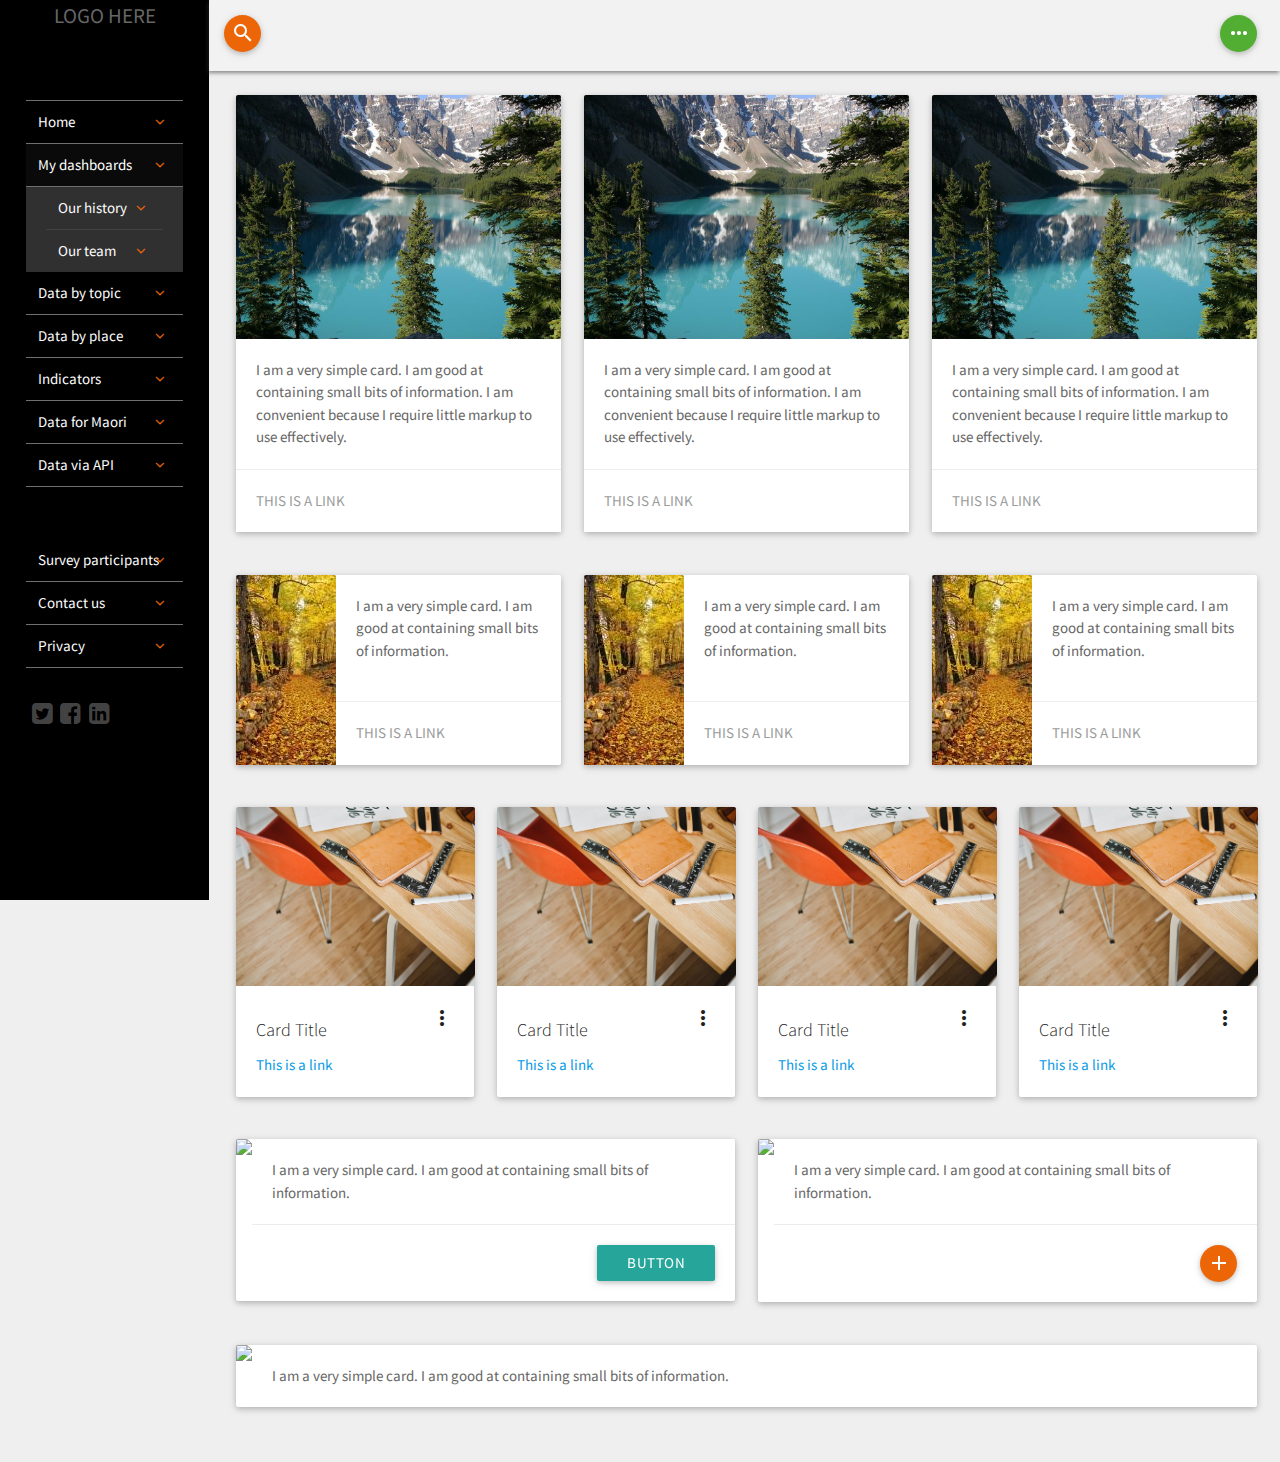
==== commit 1ba757c6: "thisis" ====
--- a/index.html
+++ b/index.html
@@ -20,49 +20,58 @@
     <div id="contentLeft">
 
       <ul id="leftNavigation">
-          <li class="main-logo"><a href="">LOGO</a></li>
-          <li><a href=""><i class="fa fa-angle-right leftNavIcon"></i>Searching</a></li>
+          <li class="main-logo">LOGO HERE</li>
+          <li><a href="">Home <i class="fa fa-angle-down leftNavIcon"></i></a></li>
           <li class="active">
-              <a href="#"><i class="fa fa-angle-right leftNavIcon"></i> About us</a>
+              <a href="#">My dashboards <i class="fa fa-angle-down leftNavIcon"></i></a>
               <ul>
                   <li>
-                      <a href="#"><i class="fa fa-angle-right leftNavIcon"></i> Our History</a>
-                  </li>
-                  <li>
-                      <a href="#"><i class="fa fa-angle-right leftNavIcon"></i> Our Team</a>
+                      <a href="#">Our history <i class="fa fa-angle-down leftNavIcon"></i></a>
+                  </li>
+                  <li>
+                      <a href="#"> Our team <i class="fa fa-angle-down leftNavIcon"></i></a>
                   </li>
               </ul>
           </li>
           <li>
-              <a href="#"><i class="fa fa-angle-right leftNavIcon"></i> Products</a>
+              <a href="#">Data by topic <i class="fa fa-angle-down leftNavIcon"></i></a>
               <ul>
                   <li>
-                      <a href="#"><i class="fa fa-angle-right leftNavIcon"></i> Garden</a>
-                  </li>
-                  <li>
-                      <a href="#"><i class="fa fa-angle-right leftNavIcon"></i> Office</a>
-                  </li>
-                  <li>
-                      <a href="#"><i class="fa fa-angle-right leftNavIcon"></i> Home</a>
+                      <a href="#"> Garden <i class="fa fa-angle-down leftNavIcon"></i></a>
+                  </li>
+                  <li>
+                      <a href="#"> Office <i class="fa fa-angle-down leftNavIcon"></i></a>
+                  </li>
+                  <li>
+                      <a href="#"> Home <i class="fa fa-angle-down leftNavIcon"></i></a>
                   </li>
               </ul>
           </li>
           <li>
-              <a href="#"><i class="fa fa-angle-right leftNavIcon"></i> Services</a>
-              <ul>
-                  <li>
-                      <a href="#"><i class="fa fa-angle-right leftNavIcon"></i> Garden</a>
-                  </li>
-                  <li>
-                      <a href="#"><i class="fa fa-angle-right leftNavIcon"></i> Office</a>
-                  </li>
-                  <li>
-                      <a href="#"><i class="fa fa-angle-right leftNavIcon"></i> Home</a>
-                  </li>
-              </ul>
-          </li>
-          <li class="clickable">
-              <a href="#"><i class="fa fa-envelope-o leftNavIcon"></i> Contact us</a>
+              <a href="#"> Data by place <i class="fa fa-angle-down leftNavIcon"></i></a>
+          </li>
+          <li>
+              <a href="#"> Indicators <i class="fa fa-angle-down leftNavIcon"></i></a>
+          </li>
+          <li>
+              <a href="#"> Data for Maori <i class="fa fa-angle-down leftNavIcon"></i></a>
+          </li>
+          <li class="split-marker">
+              <a href="#"> Data via API <i class="fa fa-angle-down leftNavIcon"></i></a>
+          </li>
+          <li>
+              <a href="#"> Survey participants <i class="fa fa-angle-down leftNavIcon"></i></a>
+          </li>
+          <li>
+              <a href="#"> Contact us<i class="fa fa-angle-down leftNavIcon"></i></a>
+          </li>
+          <li>
+              <a href="#"> Privacy<i class="fa fa-angle-down leftNavIcon"></i></a>
+          </li>
+          <li class="social-menu">
+            <i class="fa fa-twitter-square"></i>
+            <i class="fa fa-facebook-square"></i>
+            <i class="fa fa-linkedin-square"></i>
           </li>
 
       </ul>
@@ -72,39 +81,34 @@
 
   <!-- *** All Nav Content Ends-->
     <div class="nav-horizontal" id="navHorizontal">
-      <a href="#" data-activates="slide-out" class="button-collapse btn-floating btn-medium waves-effect waves-light red">
-
+      <a href="#" data-activates="slide-out" class="button-collapse btn-floating mob-menu btn-medium waves-effect waves-light red" id="mobMenu">
           <i class="material-icons">menu</i>
-
       </a>
-
-      <div class="card-action">
-
-        <!-- Horizontal Menu Action Buttons Start -->
-        <div class="fixed-action-btn horizontal click-to-toggle active" style="position: absolute; right: 24px;">
-          <a class="btn-floating btn-medium ">
-            <i class="material-icons">more_horiz</i>
-          </a>
-          <ul>
-            <li><a class="btn-floating red" style="transform: scaleY(1) scaleX(1) translateY(0px) translateX(0px); opacity: 1;"><i class="material-icons">insert_chart</i></a></li>
-            <li><a class="btn-floating yellow darken-1" style="transform: scaleY(1) scaleX(1) translateY(0px) translateX(0px); opacity: 1;"><i class="material-icons">format_quote</i></a></li>
-            <li><a class="btn-floating blue" style="transform: scaleY(1) scaleX(1) translateY(0px) translateX(0px); opacity: 1;"><i class="material-icons">publish</i></a></li>
-            <li><a class="btn-floating purple" style="transform: scaleY(1) scaleX(1) translateY(0px) translateX(0px); opacity: 1;"><i class="material-icons">attach_file</i></a></li>
-          </ul>
-        </div>
-        <!-- Horizontal Menu Action Buttons End!!! -->
-              
-      </div>
+      <a href="" class="btn-floating btn-medium waves-effect waves-light red" id="search">
+        <i class="material-icons">search</i>
+      </a>
+      <!-- Horizontal Menu Action Buttons Start -->
+      <div class="fixed-action-btn horizontal click-to-toggle">
+        <a class="btn-floating btn-medium green">
+          <i class="material-icons">more_horiz</i>
+        </a>
+        <ul>
+          <li><a class="btn-floating red"><i class="material-icons">insert_chart</i></a></li>
+          <li><a class="btn-floating yellow darken-1"><i class="material-icons">format_quote</i></a></li>
+          <li><a class="btn-floating purple"><i class="material-icons">publish</i></a></li>
+          <li><a class="btn-floating blue"><i class="material-icons">attach_file</i></a></li>
+        </ul>
+      </div>
+      <!-- Horizontal Menu Action Buttons End!!! -->
     </div>
 
   <!-- Side Menu Nav Begins -->
     <ul id="slide-out" class="side-nav">
-      <li>
-        <div class="userView">
-          <a href="#!name"><span class="white-text name">John Doe</span></a>
-          <a href="#!email"><span class="white-text email">jdandturk@gmail.com</span></a>
-        </div>
-      </li>
+      <div class="mobile-close">
+        <a href="#" class="mobile-close">
+            <i class="material-icons closer" id="closer">close</i>
+        </a>
+      </div>
       <li><a href="#!"><i class="material-icons">cloud</i>First Link With Icon</a></li>
       <li><a href="#!">Second Link</a></li>
       <li><div class="divider"></div></li>
--- a/css/custom.min.css
+++ b/css/custom.min.css
@@ -1 +1 @@
-#leftNavigation,body{margin:0}.materialize-red{background-color:#ec6607!important}.materialize-red-text{color:#ec6607!important}.materialize-red.lighten-5{background-color:#fdeaeb!important}.materialize-red-text.text-lighten-5{color:#fdeaeb!important}.materialize-red.lighten-4{background-color:#f8c1c3!important}.materialize-red-text.text-lighten-4{color:#f8c1c3!important}.materialize-red.lighten-3{background-color:#f3989b!important}.materialize-red-text.text-lighten-3{color:#f3989b!important}.materialize-red.lighten-2{background-color:#ee6e73!important}.materialize-red-text.text-lighten-2{color:#ee6e73!important}.materialize-red.lighten-1{background-color:#ea454b!important}.materialize-red-text.text-lighten-1{color:#ea454b!important}.materialize-red.darken-1{background-color:#d0181e!important}.materialize-red-text.text-darken-1{color:#d0181e!important}.materialize-red.darken-2{background-color:#b9151b!important}.materialize-red-text.text-darken-2{color:#b9151b!important}.materialize-red.darken-3{background-color:#a21318!important}.materialize-red-text.text-darken-3{color:#a21318!important}.materialize-red.darken-4{background-color:#8b1014!important}.materialize-red-text.text-darken-4{color:#8b1014!important}.red{background-color:#ec6607!important}.red-text{color:#ec6607!important}.red.lighten-5{background-color:#FFEBEE!important}.red-text.text-lighten-5{color:#FFEBEE!important}.red.lighten-4{background-color:#FFCDD2!important}.red-text.text-lighten-4{color:#FFCDD2!important}.red.lighten-3{background-color:#EF9A9A!important}.red-text.text-lighten-3{color:#EF9A9A!important}.red.lighten-2{background-color:#E57373!important}.red-text.text-lighten-2{color:#E57373!important}.red.lighten-1{background-color:#EF5350!important}.red-text.text-lighten-1{color:#EF5350!important}.red.darken-1{background-color:#E53935!important}.red-text.text-darken-1{color:#E53935!important}.red.darken-2{background-color:#D32F2F!important}.red-text.text-darken-2{color:#D32F2F!important}.red.darken-3{background-color:#C62828!important}.red-text.text-darken-3{color:#C62828!important}.red.darken-4{background-color:#B71C1C!important}.red-text.text-darken-4{color:#B71C1C!important}.red.accent-1{background-color:#FF8A80!important}.red-text.text-accent-1{color:#FF8A80!important}.red.accent-2{background-color:#FF5252!important}.red-text.text-accent-2{color:#FF5252!important}.red.accent-3{background-color:#FF1744!important}.red-text.text-accent-3{color:#FF1744!important}.red.accent-4{background-color:#D50000!important}.red-text.text-accent-4{color:#D50000!important}.pink{background-color:#e91e63!important}.pink-text{color:#e91e63!important}.pink.lighten-5{background-color:#fce4ec!important}.pink-text.text-lighten-5{color:#fce4ec!important}.pink.lighten-4{background-color:#f8bbd0!important}.pink-text.text-lighten-4{color:#f8bbd0!important}.pink.lighten-3{background-color:#f48fb1!important}.pink-text.text-lighten-3{color:#f48fb1!important}.pink.lighten-2{background-color:#f06292!important}.pink-text.text-lighten-2{color:#f06292!important}.pink.lighten-1{background-color:#ec407a!important}.pink-text.text-lighten-1{color:#ec407a!important}.pink.darken-1{background-color:#d81b60!important}.pink-text.text-darken-1{color:#d81b60!important}.pink.darken-2{background-color:#c2185b!important}.pink-text.text-darken-2{color:#c2185b!important}.pink.darken-3{background-color:#ad1457!important}.pink-text.text-darken-3{color:#ad1457!important}.pink.darken-4{background-color:#880e4f!important}.pink-text.text-darken-4{color:#880e4f!important}.pink.accent-1{background-color:#ff80ab!important}.pink-text.text-accent-1{color:#ff80ab!important}.pink.accent-2{background-color:#ff4081!important}.pink-text.text-accent-2{color:#ff4081!important}.pink.accent-3{background-color:#f50057!important}.pink-text.text-accent-3{color:#f50057!important}.pink.accent-4{background-color:#c51162!important}.deep-purple,.deep-purple.accent-1,.deep-purple.accent-2,.deep-purple.accent-3,.deep-purple.accent-4,.deep-purple.darken-1,.deep-purple.darken-2,.deep-purple.darken-3,.deep-purple.darken-4,.deep-purple.lighten-1,.deep-purple.lighten-2,.deep-purple.lighten-3,.deep-purple.lighten-4,.deep-purple.lighten-5,.purple,.purple.accent-1,.purple.accent-2,.purple.accent-3,.purple.darken-1,.purple.darken-2,.purple.darken-3,.purple.darken-4,.purple.lighten-1,.purple.lighten-2,.purple.lighten-3,.purple.lighten-4,.purple.lighten-5{background-color:#6f2282!important}.pink-text.text-accent-4{color:#c51162!important}.deep-purple-text,.deep-purple-text.text-accent-1,.deep-purple-text.text-accent-2,.deep-purple-text.text-accent-3,.deep-purple-text.text-accent-4,.deep-purple-text.text-darken-1,.deep-purple-text.text-darken-2,.deep-purple-text.text-darken-3,.deep-purple-text.text-darken-4,.deep-purple-text.text-lighten-1,.deep-purple-text.text-lighten-2,.deep-purple-text.text-lighten-3,.deep-purple-text.text-lighten-4,.deep-purple-text.text-lighten-5,.purple-text,.purple-text.text-accent-1,.purple-text.text-accent-2,.purple-text.text-accent-3,.purple-text.text-darken-1,.purple-text.text-darken-2,.purple-text.text-darken-3,.purple-text.text-darken-4,.purple-text.text-lighten-1,.purple-text.text-lighten-2,.purple-text.text-lighten-3,.purple-text.text-lighten-4,.purple-text.text-lighten-5{color:#6f2282!important}.purple.accent-4{background-color:#6f2282!important}.purple-text.text-accent-4{color:#6f2282!important}.indigo{background-color:#3f51b5!important}.indigo-text{color:#3f51b5!important}.indigo.lighten-5{background-color:#e8eaf6!important}.indigo-text.text-lighten-5{color:#e8eaf6!important}.indigo.lighten-4{background-color:#c5cae9!important}.indigo-text.text-lighten-4{color:#c5cae9!important}.indigo.lighten-3{background-color:#9fa8da!important}.indigo-text.text-lighten-3{color:#9fa8da!important}.indigo.lighten-2{background-color:#7986cb!important}.indigo-text.text-lighten-2{color:#7986cb!important}.indigo.lighten-1{background-color:#5c6bc0!important}.indigo-text.text-lighten-1{color:#5c6bc0!important}.indigo.darken-1{background-color:#3949ab!important}.indigo-text.text-darken-1{color:#3949ab!important}.indigo.darken-2{background-color:#303f9f!important}.indigo-text.text-darken-2{color:#303f9f!important}.indigo.darken-3{background-color:#283593!important}.indigo-text.text-darken-3{color:#283593!important}.indigo.darken-4{background-color:#1a237e!important}.indigo-text.text-darken-4{color:#1a237e!important}.indigo.accent-1{background-color:#8c9eff!important}.indigo-text.text-accent-1{color:#8c9eff!important}.indigo.accent-2{background-color:#536dfe!important}.indigo-text.text-accent-2{color:#536dfe!important}.indigo.accent-3{background-color:#3d5afe!important}.indigo-text.text-accent-3{color:#3d5afe!important}.indigo.accent-4{background-color:#304ffe!important}.blue,.blue.accent-1,.blue.accent-2,.blue.accent-3,.blue.darken-1,.blue.darken-2,.blue.darken-3,.blue.darken-4,.blue.lighten-1,.blue.lighten-2,.blue.lighten-3,.blue.lighten-4,.blue.lighten-5,.light-blue,.light-blue.accent-1,.light-blue.accent-2,.light-blue.accent-3,.light-blue.accent-4,.light-blue.darken-1,.light-blue.darken-2,.light-blue.darken-3,.light-blue.darken-4,.light-blue.lighten-1,.light-blue.lighten-2,.light-blue.lighten-3,.light-blue.lighten-4,.light-blue.lighten-5{background-color:#004f9e!important}.indigo-text.text-accent-4{color:#304ffe!important}.blue-text,.blue-text.text-accent-1,.blue-text.text-accent-2,.blue-text.text-accent-3,.blue-text.text-darken-1,.blue-text.text-darken-2,.blue-text.text-darken-3,.blue-text.text-darken-4,.blue-text.text-lighten-1,.blue-text.text-lighten-2,.blue-text.text-lighten-3,.blue-text.text-lighten-4,.blue-text.text-lighten-5,.light-blue-text,.light-blue-text.text-accent-1,.light-blue-text.text-accent-2,.light-blue-text.text-accent-3,.light-blue-text.text-accent-4,.light-blue-text.text-darken-1,.light-blue-text.text-darken-2,.light-blue-text.text-darken-3,.light-blue-text.text-darken-4,.light-blue-text.text-lighten-1,.light-blue-text.text-lighten-2,.light-blue-text.text-lighten-3,.light-blue-text.text-lighten-4,.light-blue-text.text-lighten-5{color:#004f9e!important}.blue.accent-4{background-color:#004f9e!important}.blue-text.text-accent-4{color:#004f9e!important}.cyan,.cyan.accent-1,.cyan.accent-2,.cyan.accent-3,.cyan.accent-4,.cyan.darken-2,.cyan.darken-3,.cyan.darken-4,.cyan.lighten-1,.cyan.lighten-2,.cyan.lighten-3,.cyan.lighten-4,.cyan.lighten-5{background-color:#009bb4!important}.cyan-text,.cyan-text.text-accent-1,.cyan-text.text-accent-2,.cyan-text.text-accent-3,.cyan-text.text-accent-4,.cyan-text.text-darken-2,.cyan-text.text-darken-3,.cyan-text.text-darken-4,.cyan-text.text-lighten-1,.cyan-text.text-lighten-2,.cyan-text.text-lighten-3,.cyan-text.text-lighten-4,.cyan-text.text-lighten-5{color:#009bb4!important}.cyan.darken-1{background-color:#009bb4!important}.cyan-text.text-darken-1{color:#009bb4!important}.teal{background-color:#51ae32!important}.teal-text{color:#51ae32!important}.teal.lighten-5{background-color:#e0f2f1!important}.teal-text.text-lighten-5{color:#e0f2f1!important}.teal.lighten-4{background-color:#b2dfdb!important}.teal-text.text-lighten-4{color:#b2dfdb!important}.teal.lighten-3{background-color:#80cbc4!important}.teal.lighten-1,.teal.lighten-2{background-color:#51ae32!important}.teal-text.text-lighten-3{color:#80cbc4!important}.teal-text.text-lighten-1,.teal-text.text-lighten-2{color:#51ae32!important}.teal.darken-1{background-color:#00897b!important}.teal-text.text-darken-1{color:#00897b!important}.teal.darken-2{background-color:#00796b!important}.teal-text.text-darken-2{color:#00796b!important}.teal.darken-3{background-color:#00695c!important}.teal-text.text-darken-3{color:#00695c!important}.teal.darken-4{background-color:#004d40!important}.teal-text.text-darken-4{color:#004d40!important}.teal.accent-1{background-color:#a7ffeb!important}.teal-text.text-accent-1{color:#a7ffeb!important}.teal.accent-2{background-color:#64ffda!important}.teal-text.text-accent-2{color:#64ffda!important}.teal.accent-3{background-color:#1de9b6!important}.teal-text.text-accent-3{color:#1de9b6!important}.teal.accent-4{background-color:#00bfa5!important}.green,.green.accent-1,.green.accent-2,.green.accent-3,.green.darken-1,.green.darken-2,.green.darken-3,.green.darken-4,.green.lighten-1,.green.lighten-2,.green.lighten-3,.green.lighten-4,.green.lighten-5,.light-green,.light-green.accent-1,.light-green.accent-2,.light-green.accent-3,.light-green.accent-4,.light-green.darken-1,.light-green.darken-2,.light-green.darken-3,.light-green.darken-4,.light-green.lighten-1,.light-green.lighten-2,.light-green.lighten-3,.light-green.lighten-4,.light-green.lighten-5{background-color:#51ae32!important}.teal-text.text-accent-4{color:#00bfa5!important}.green-text,.green-text.text-accent-1,.green-text.text-accent-2,.green-text.text-accent-3,.green-text.text-darken-1,.green-text.text-darken-2,.green-text.text-darken-3,.green-text.text-darken-4,.green-text.text-lighten-1,.green-text.text-lighten-2,.green-text.text-lighten-3,.green-text.text-lighten-4,.green-text.text-lighten-5,.light-green-text,.light-green-text.text-accent-1,.light-green-text.text-accent-2,.light-green-text.text-accent-3,.light-green-text.text-accent-4,.light-green-text.text-darken-1,.light-green-text.text-darken-2,.light-green-text.text-darken-3,.light-green-text.text-darken-4,.light-green-text.text-lighten-1,.light-green-text.text-lighten-2,.light-green-text.text-lighten-3,.light-green-text.text-lighten-4,.light-green-text.text-lighten-5{color:#51ae32!important}.green.accent-4{background-color:#51ae32!important}.green-text.text-accent-4{color:#51ae32!important}.lime{background-color:#cddc39!important}.lime-text{color:#cddc39!important}.lime.lighten-5{background-color:#f9fbe7!important}.lime-text.text-lighten-5{color:#f9fbe7!important}.lime.lighten-4{background-color:#f0f4c3!important}.lime-text.text-lighten-4{color:#f0f4c3!important}.lime.lighten-3{background-color:#e6ee9c!important}.lime-text.text-lighten-3{color:#e6ee9c!important}.lime.lighten-2{background-color:#dce775!important}.lime-text.text-lighten-2{color:#dce775!important}.lime.lighten-1{background-color:#d4e157!important}.lime-text.text-lighten-1{color:#d4e157!important}.lime.darken-1{background-color:#c0ca33!important}.lime-text.text-darken-1{color:#c0ca33!important}.lime.darken-2{background-color:#afb42b!important}.lime-text.text-darken-2{color:#afb42b!important}.lime.darken-3{background-color:#9e9d24!important}.lime-text.text-darken-3{color:#9e9d24!important}.lime.darken-4{background-color:#827717!important}.lime-text.text-darken-4{color:#827717!important}.lime.accent-1{background-color:#f4ff81!important}.lime-text.text-accent-1{color:#f4ff81!important}.lime.accent-2{background-color:#eeff41!important}.lime-text.text-accent-2{color:#eeff41!important}.lime.accent-3{background-color:#c6ff00!important}.lime-text.text-accent-3{color:#c6ff00!important}.lime.accent-4{background-color:#aeea00!important}.yellow,.yellow.darken-1,.yellow.darken-2,.yellow.darken-3,.yellow.lighten-1,.yellow.lighten-2,.yellow.lighten-3,.yellow.lighten-4,.yellow.lighten-5{background-color:#fbb900!important}.lime-text.text-accent-4{color:#aeea00!important}.yellow-text,.yellow-text.text-darken-1,.yellow-text.text-darken-2,.yellow-text.text-darken-3,.yellow-text.text-lighten-1,.yellow-text.text-lighten-2,.yellow-text.text-lighten-3,.yellow-text.text-lighten-4,.yellow-text.text-lighten-5{color:#fbb900!important}.yellow.darken-4{background-color:#f57f17!important}.yellow.accent-1,.yellow.accent-2,.yellow.accent-3,.yellow.accent-4{background-color:#fbb900!important}.yellow-text.text-darken-4{color:#f57f17!important}.yellow-text.text-accent-1,.yellow-text.text-accent-2,.yellow-text.text-accent-3,.yellow-text.text-accent-4{color:#fbb900!important}.amber{background-color:#ec6607!important}.amber-text{color:#ec6607!important}.amber.lighten-5{background-color:#fff8e1!important}.amber-text.text-lighten-5{color:#fff8e1!important}.amber.lighten-4{background-color:#ffecb3!important}.amber-text.text-lighten-4{color:#ffecb3!important}.amber.lighten-3{background-color:#ffe082!important}.amber.lighten-1,.amber.lighten-2{background-color:#ec6607!important}.amber-text.text-lighten-3{color:#ffe082!important}.amber-text.text-lighten-1,.amber-text.text-lighten-2{color:#ec6607!important}.amber.darken-1{background-color:#ffb300!important}.amber-text.text-darken-1{color:#ffb300!important}.amber.darken-2{background-color:#ffa000!important}.amber-text.text-darken-2{color:#ffa000!important}.amber.darken-3{background-color:#ff8f00!important}.amber-text.text-darken-3{color:#ff8f00!important}.amber.darken-4{background-color:#ff6f00!important}.amber-text.text-darken-4{color:#ff6f00!important}.amber.accent-1{background-color:#ffe57f!important}.amber-text.text-accent-1{color:#ffe57f!important}.amber.accent-2{background-color:#ffd740!important}.amber-text.text-accent-2{color:#ffd740!important}.amber.accent-3{background-color:#ffc400!important}.amber-text.text-accent-3{color:#ffc400!important}.amber.accent-4{background-color:#ffab00!important}.amber-text.text-accent-4{color:#ffab00!important}.orange{background-color:#ec6607!important}.orange-text{color:#ec6607!important}.orange.lighten-5{background-color:#fff3e0!important}.orange-text.text-lighten-5{color:#fff3e0!important}.orange.lighten-4{background-color:#ffe0b2!important}.orange-text.text-lighten-4{color:#ffe0b2!important}.orange.lighten-3{background-color:#ffcc80!important}.orange.lighten-1,.orange.lighten-2{background-color:#ec6607!important}.orange-text.text-lighten-3{color:#ffcc80!important}.orange-text.text-lighten-1,.orange-text.text-lighten-2{color:#ec6607!important}.orange.darken-1{background-color:#fb8c00!important}.orange-text.text-darken-1{color:#fb8c00!important}.orange.darken-2{background-color:#f57c00!important}.orange-text.text-darken-2{color:#f57c00!important}.orange.darken-3{background-color:#ef6c00!important}.orange-text.text-darken-3{color:#ef6c00!important}.orange.darken-4{background-color:#e65100!important}.orange-text.text-darken-4{color:#e65100!important}.orange.accent-1{background-color:#ffd180!important}.orange-text.text-accent-1{color:#ffd180!important}.orange.accent-2{background-color:#ffab40!important}.orange-text.text-accent-2{color:#ffab40!important}.orange.accent-3{background-color:#ff9100!important}.orange-text.text-accent-3{color:#ff9100!important}.orange.accent-4{background-color:#ff6d00!important}.orange-text.text-accent-4{color:#ff6d00!important}.deep-orange{background-color:#ec6607!important}.deep-orange-text{color:#ec6607!important}.deep-orange.lighten-5{background-color:#fbe9e7!important}.deep-orange-text.text-lighten-5{color:#fbe9e7!important}.deep-orange.lighten-4{background-color:#ffccbc!important}.deep-orange-text.text-lighten-4{color:#ffccbc!important}.deep-orange.lighten-3{background-color:#ffab91!important}.deep-orange.lighten-1,.deep-orange.lighten-2{background-color:#ec6607!important}.deep-orange-text.text-lighten-3{color:#ffab91!important}.deep-orange-text.text-lighten-1,.deep-orange-text.text-lighten-2{color:#ec6607!important}.deep-orange.darken-1{background-color:#f4511e!important}.deep-orange-text.text-darken-1{color:#f4511e!important}.deep-orange.darken-2{background-color:#e64a19!important}.deep-orange-text.text-darken-2{color:#e64a19!important}.deep-orange.darken-3{background-color:#d84315!important}.deep-orange-text.text-darken-3{color:#d84315!important}.deep-orange.darken-4{background-color:#bf360c!important}.deep-orange-text.text-darken-4{color:#bf360c!important}.deep-orange.accent-1{background-color:#ff9e80!important}.deep-orange-text.text-accent-1{color:#ff9e80!important}.deep-orange.accent-2{background-color:#ff6e40!important}.deep-orange-text.text-accent-2{color:#ff6e40!important}.deep-orange.accent-3{background-color:#ff3d00!important}.deep-orange-text.text-accent-3{color:#ff3d00!important}.deep-orange.accent-4{background-color:#dd2c00!important}.deep-orange-text.text-accent-4{color:#dd2c00!important}.brown{background-color:#795548!important}.brown-text{color:#795548!important}.brown.lighten-5{background-color:#efebe9!important}.brown-text.text-lighten-5{color:#efebe9!important}.brown.lighten-4{background-color:#d7ccc8!important}.brown-text.text-lighten-4{color:#d7ccc8!important}.brown.lighten-3{background-color:#bcaaa4!important}.brown-text.text-lighten-3{color:#bcaaa4!important}.brown.lighten-2{background-color:#a1887f!important}.brown-text.text-lighten-2{color:#a1887f!important}.brown.lighten-1{background-color:#8d6e63!important}.brown-text.text-lighten-1{color:#8d6e63!important}.brown.darken-1{background-color:#6d4c41!important}.brown-text.text-darken-1{color:#6d4c41!important}.brown.darken-2{background-color:#5d4037!important}.brown-text.text-darken-2{color:#5d4037!important}.brown.darken-3{background-color:#4e342e!important}.brown-text.text-darken-3{color:#4e342e!important}.brown.darken-4{background-color:#3e2723!important}.brown-text.text-darken-4{color:#3e2723!important}.blue-grey{background-color:#607d8b!important}.blue-grey-text{color:#607d8b!important}.blue-grey.lighten-5{background-color:#eceff1!important}.blue-grey-text.text-lighten-5{color:#eceff1!important}.blue-grey.lighten-4{background-color:#cfd8dc!important}.blue-grey-text.text-lighten-4{color:#cfd8dc!important}.blue-grey.lighten-3{background-color:#b0bec5!important}.blue-grey-text.text-lighten-3{color:#b0bec5!important}.blue-grey.lighten-2{background-color:#90a4ae!important}.blue-grey-text.text-lighten-2{color:#90a4ae!important}.blue-grey.lighten-1{background-color:#78909c!important}.blue-grey-text.text-lighten-1{color:#78909c!important}.blue-grey.darken-1{background-color:#546e7a!important}.blue-grey-text.text-darken-1{color:#546e7a!important}.blue-grey.darken-2{background-color:#455a64!important}.blue-grey-text.text-darken-2{color:#455a64!important}.blue-grey.darken-3{background-color:#37474f!important}.blue-grey-text.text-darken-3{color:#37474f!important}.blue-grey.darken-4{background-color:#263238!important}.blue-grey-text.text-darken-4{color:#263238!important}.grey{background-color:#9e9e9e!important}.grey-text{color:#9e9e9e!important}.grey.lighten-5{background-color:#fafafa!important}.grey-text.text-lighten-5{color:#fafafa!important}.grey.lighten-4{background-color:#f5f5f5!important}.grey-text.text-lighten-4{color:#f5f5f5!important}.grey.lighten-3{background-color:#eee!important}.grey-text.text-lighten-3{color:#eee!important}.grey.lighten-2{background-color:#e0e0e0!important}.grey-text.text-lighten-2{color:#e0e0e0!important}.grey.lighten-1{background-color:#bdbdbd!important}.grey-text.text-lighten-1{color:#bdbdbd!important}.grey.darken-1{background-color:#757575!important}.grey-text.text-darken-1{color:#757575!important}.grey.darken-2{background-color:#616161!important}.grey-text.text-darken-2{color:#616161!important}.grey.darken-3{background-color:#424242!important}.grey-text.text-darken-3{color:#424242!important}.grey.darken-4{background-color:#212121!important}.grey-text.text-darken-4{color:#212121!important}.black{background-color:#000!important}.black-text{color:#000!important}.white{background-color:#FFF!important}.white-text{color:#FFF!important}.transparent{background-color:transparent!important}.transparent-text{color:transparent!important}@font-face{font-family:'Material Icons';font-style:normal;font-weight:400;src:url(../fonts/MaterialIcons-Regular.eot);src:local("Material Icons"),local("MaterialIcons-Regular"),url(../fonts/MaterialIcons-Regular.woff2) format("woff2"),url(../fonts/MaterialIcons-Regular.woff) format("woff"),url(../fonts/MaterialIcons-Regular.ttf) format("truetype")}.material-icons{font-family:'Material Icons';font-weight:400;font-style:normal;font-size:24px;display:inline-block;line-height:1;text-transform:none;letter-spacing:normal;word-wrap:normal;white-space:nowrap;direction:ltr;-webkit-font-smoothing:antialiased;text-rendering:optimizeLegibility;-moz-osx-font-smoothing:grayscale;font-feature-settings:'liga'}body{color:#666;font-family:"Open sans",Sans-serif;padding:0}a{text-decoration:none}h1{margin-top:0}#contentWrapper{width:100%;height:100%;position:relative}#contentLeft{z-index:10;width:16.33333%;height:100%;position:fixed;top:0;left:0;background-color:#4a4a4a}#contentRight{padding:1.3rem 2rem;margin-left:250px}#leftNavigation,#leftNavigation li ul{list-style:none;padding:0}#leftNavigation li a{font-size:1em;display:block;padding:.8rem 1rem .8rem 5rem;color:#ADADAD;border-bottom:solid 1px #636363;text-overflow:ellipsis;overflow:hidden;position:relative;-webkit-transition:color .2s ease;transition:color .2s ease}#leftNavigation li a,#leftNavigation li a .leftNavIcon{line-height:120%}#leftNavigation li a .leftNavIcon{position:absolute;top:0;left:0;width:3rem;padding:.8rem 0;text-align:center}#leftNavigation li a:hover,#leftNavigation li ul li.active a,#leftNavigation li.active>a{color:#fff}#leftNavigation li ul{display:none;margin:0;background-color:#303030}#leftNavigation li ul li a{border-bottom:solid 1px #424242}#leftNavigation li ul li:last-child a{border-bottom:none}#leftNavigation li.active ul{display:block}#leftNavigation>li.active{background-color:#0A0A0A}.main-logo{width:100%;height:4.8em;background-repeat:no-repeat;background-size:contain;background-color:#366}#contentLeft ul#leftNavigation.master li.main-logo a{padding:.4em .3em .3em 0}#leftNavigation.master li.main-logo a{border-bottom:none;font-size:1.2em;padding-left:0;text-align:center;padding-top:1em;color:#efefef;font-style:italic}li.main-logo a i.fa.fa-bar-chart.leftNavIcon{margin-top:.35em}.nav-horizontal{height:4.75em;background-color:#F2F2F2;position:fixed;width:83.66666%;right:0;z-index:10;-webkit-box-shadow:-1px 2px 4px 0 rgba(50,50,48,.55);-moz-box-shadow:-1px 2px 4px 0 rgba(50,50,48,.55);box-shadow:-1px 2px 4px 0 rgba(50,50,48,.55)}.nav-horizontal .card-action div.fixed-action-btn.horizontal.click-to-toggle{top:1em}.nav-horizontal .card-action div.fixed-action-btn.horizontal.click-to-toggle.active ul{top:0}.nav-horizontal .nav-horizontal a.button-collapse i.material-icons.hamburger-icon{margin-top:1em}.nav-horizontal .btn-floating.btn-medium.waves-effect.waves-light.red{margin:1em}.nav-horizontal a.button-collapse i.material-icons.hamburger-icon{margin:.5em;font-size:2.2em;color:#706f6e}body{width:100%;height:100%;background-color:#efefef}.slideout-menu{position:fixed;left:0;top:0;bottom:0;right:0;z-index:0;width:200px;overflow-y:auto;-webkit-overflow-scrolling:touch;display:none}.slideout-panel{position:relative;z-index:1;will-change:transform}.slideout-open,.slideout-open .slideout-panel,.slideout-open body{overflow:hidden}.slideout-open .slideout-menu{display:block}div.nav-horizontal i:nth-child(2){float:right;margin-right:.45em}.side-nav{display:none}@media only screen and (max-width:600px){i .material-icons{font-size:1em}}@media only screen and (min-width:601px){i .material-icons{font-size:1em}}@media only screen and (max-width:992px){i .material-icons{font-size:1em}}@media only screen and (min-width:993px){i .material-icons{font-size:1em}}h1{font-style:45px;height:120px}.card .card-action a:not(.btn):not(.btn-large):not(.btn-floating){color:#9C9C9C}.card .card-action a:not(.btn):not(.btn-large):not(.btn-floating):hover{color:#000}.card .card-title{font-size:18px;font-weight:300}.card-wrapper{margin-top:5.8em}nav ul li{float:none}.btn-floating,.btn-floating:hover{background-color:#51ae32}@media only screen and (min-width:601px){nav,nav .nav-wrapper i,nav a.button-collapse,nav a.button-collapse i{height:100%;line-height:164px}}nav{color:none;background-color:none}.fr{float:right}+#leftNavigation,body{margin:0}.materialize-red{background-color:#ec6607!important}.materialize-red-text{color:#ec6607!important}.materialize-red.lighten-5{background-color:#fdeaeb!important}.materialize-red-text.text-lighten-5{color:#fdeaeb!important}.materialize-red.lighten-4{background-color:#f8c1c3!important}.materialize-red-text.text-lighten-4{color:#f8c1c3!important}.materialize-red.lighten-3{background-color:#f3989b!important}.materialize-red-text.text-lighten-3{color:#f3989b!important}.materialize-red.lighten-2{background-color:#ee6e73!important}.materialize-red-text.text-lighten-2{color:#ee6e73!important}.materialize-red.lighten-1{background-color:#ea454b!important}.materialize-red-text.text-lighten-1{color:#ea454b!important}.materialize-red.darken-1{background-color:#d0181e!important}.materialize-red-text.text-darken-1{color:#d0181e!important}.materialize-red.darken-2{background-color:#b9151b!important}.materialize-red-text.text-darken-2{color:#b9151b!important}.materialize-red.darken-3{background-color:#a21318!important}.materialize-red-text.text-darken-3{color:#a21318!important}.materialize-red.darken-4{background-color:#8b1014!important}.materialize-red-text.text-darken-4{color:#8b1014!important}.red{background-color:#ec6607!important}.red-text{color:#ec6607!important}.red.lighten-5{background-color:#FFEBEE!important}.red-text.text-lighten-5{color:#FFEBEE!important}.red.lighten-4{background-color:#FFCDD2!important}.red-text.text-lighten-4{color:#FFCDD2!important}.red.lighten-3{background-color:#EF9A9A!important}.red-text.text-lighten-3{color:#EF9A9A!important}.red.lighten-2{background-color:#E57373!important}.red-text.text-lighten-2{color:#E57373!important}.red.lighten-1{background-color:#EF5350!important}.red-text.text-lighten-1{color:#EF5350!important}.red.darken-1{background-color:#E53935!important}.red-text.text-darken-1{color:#E53935!important}.red.darken-2{background-color:#D32F2F!important}.red-text.text-darken-2{color:#D32F2F!important}.red.darken-3{background-color:#C62828!important}.red-text.text-darken-3{color:#C62828!important}.red.darken-4{background-color:#B71C1C!important}.red-text.text-darken-4{color:#B71C1C!important}.red.accent-1{background-color:#FF8A80!important}.red-text.text-accent-1{color:#FF8A80!important}.red.accent-2{background-color:#FF5252!important}.red-text.text-accent-2{color:#FF5252!important}.red.accent-3{background-color:#FF1744!important}.red-text.text-accent-3{color:#FF1744!important}.red.accent-4{background-color:#D50000!important}.red-text.text-accent-4{color:#D50000!important}.pink{background-color:#e91e63!important}.pink-text{color:#e91e63!important}.pink.lighten-5{background-color:#fce4ec!important}.pink-text.text-lighten-5{color:#fce4ec!important}.pink.lighten-4{background-color:#f8bbd0!important}.pink-text.text-lighten-4{color:#f8bbd0!important}.pink.lighten-3{background-color:#f48fb1!important}.pink-text.text-lighten-3{color:#f48fb1!important}.pink.lighten-2{background-color:#f06292!important}.pink-text.text-lighten-2{color:#f06292!important}.pink.lighten-1{background-color:#ec407a!important}.pink-text.text-lighten-1{color:#ec407a!important}.pink.darken-1{background-color:#d81b60!important}.pink-text.text-darken-1{color:#d81b60!important}.pink.darken-2{background-color:#c2185b!important}.pink-text.text-darken-2{color:#c2185b!important}.pink.darken-3{background-color:#ad1457!important}.pink-text.text-darken-3{color:#ad1457!important}.pink.darken-4{background-color:#880e4f!important}.pink-text.text-darken-4{color:#880e4f!important}.pink.accent-1{background-color:#ff80ab!important}.pink-text.text-accent-1{color:#ff80ab!important}.pink.accent-2{background-color:#ff4081!important}.pink-text.text-accent-2{color:#ff4081!important}.pink.accent-3{background-color:#f50057!important}.pink-text.text-accent-3{color:#f50057!important}.pink.accent-4{background-color:#c51162!important}.deep-purple,.deep-purple.accent-1,.deep-purple.accent-2,.deep-purple.accent-3,.deep-purple.accent-4,.deep-purple.darken-1,.deep-purple.darken-2,.deep-purple.darken-3,.deep-purple.darken-4,.deep-purple.lighten-1,.deep-purple.lighten-2,.deep-purple.lighten-3,.deep-purple.lighten-4,.deep-purple.lighten-5,.purple,.purple.accent-1,.purple.accent-2,.purple.accent-3,.purple.darken-1,.purple.darken-2,.purple.darken-3,.purple.darken-4,.purple.lighten-1,.purple.lighten-2,.purple.lighten-3,.purple.lighten-4,.purple.lighten-5{background-color:#6f2282!important}.pink-text.text-accent-4{color:#c51162!important}.deep-purple-text,.deep-purple-text.text-accent-1,.deep-purple-text.text-accent-2,.deep-purple-text.text-accent-3,.deep-purple-text.text-accent-4,.deep-purple-text.text-darken-1,.deep-purple-text.text-darken-2,.deep-purple-text.text-darken-3,.deep-purple-text.text-darken-4,.deep-purple-text.text-lighten-1,.deep-purple-text.text-lighten-2,.deep-purple-text.text-lighten-3,.deep-purple-text.text-lighten-4,.deep-purple-text.text-lighten-5,.purple-text,.purple-text.text-accent-1,.purple-text.text-accent-2,.purple-text.text-accent-3,.purple-text.text-darken-1,.purple-text.text-darken-2,.purple-text.text-darken-3,.purple-text.text-darken-4,.purple-text.text-lighten-1,.purple-text.text-lighten-2,.purple-text.text-lighten-3,.purple-text.text-lighten-4,.purple-text.text-lighten-5{color:#6f2282!important}.purple.accent-4{background-color:#6f2282!important}.purple-text.text-accent-4{color:#6f2282!important}.indigo{background-color:#3f51b5!important}.indigo-text{color:#3f51b5!important}.indigo.lighten-5{background-color:#e8eaf6!important}.indigo-text.text-lighten-5{color:#e8eaf6!important}.indigo.lighten-4{background-color:#c5cae9!important}.indigo-text.text-lighten-4{color:#c5cae9!important}.indigo.lighten-3{background-color:#9fa8da!important}.indigo-text.text-lighten-3{color:#9fa8da!important}.indigo.lighten-2{background-color:#7986cb!important}.indigo-text.text-lighten-2{color:#7986cb!important}.indigo.lighten-1{background-color:#5c6bc0!important}.indigo-text.text-lighten-1{color:#5c6bc0!important}.indigo.darken-1{background-color:#3949ab!important}.indigo-text.text-darken-1{color:#3949ab!important}.indigo.darken-2{background-color:#303f9f!important}.indigo-text.text-darken-2{color:#303f9f!important}.indigo.darken-3{background-color:#283593!important}.indigo-text.text-darken-3{color:#283593!important}.indigo.darken-4{background-color:#1a237e!important}.indigo-text.text-darken-4{color:#1a237e!important}.indigo.accent-1{background-color:#8c9eff!important}.indigo-text.text-accent-1{color:#8c9eff!important}.indigo.accent-2{background-color:#536dfe!important}.indigo-text.text-accent-2{color:#536dfe!important}.indigo.accent-3{background-color:#3d5afe!important}.indigo-text.text-accent-3{color:#3d5afe!important}.indigo.accent-4{background-color:#304ffe!important}.blue,.blue.accent-1,.blue.accent-2,.blue.accent-3,.blue.darken-1,.blue.darken-2,.blue.darken-3,.blue.darken-4,.blue.lighten-1,.blue.lighten-2,.blue.lighten-3,.blue.lighten-4,.blue.lighten-5,.light-blue,.light-blue.accent-1,.light-blue.accent-2,.light-blue.accent-3,.light-blue.accent-4,.light-blue.darken-1,.light-blue.darken-2,.light-blue.darken-3,.light-blue.darken-4,.light-blue.lighten-1,.light-blue.lighten-2,.light-blue.lighten-3,.light-blue.lighten-4,.light-blue.lighten-5{background-color:#004f9e!important}.indigo-text.text-accent-4{color:#304ffe!important}.blue-text,.blue-text.text-accent-1,.blue-text.text-accent-2,.blue-text.text-accent-3,.blue-text.text-darken-1,.blue-text.text-darken-2,.blue-text.text-darken-3,.blue-text.text-darken-4,.blue-text.text-lighten-1,.blue-text.text-lighten-2,.blue-text.text-lighten-3,.blue-text.text-lighten-4,.blue-text.text-lighten-5,.light-blue-text,.light-blue-text.text-accent-1,.light-blue-text.text-accent-2,.light-blue-text.text-accent-3,.light-blue-text.text-accent-4,.light-blue-text.text-darken-1,.light-blue-text.text-darken-2,.light-blue-text.text-darken-3,.light-blue-text.text-darken-4,.light-blue-text.text-lighten-1,.light-blue-text.text-lighten-2,.light-blue-text.text-lighten-3,.light-blue-text.text-lighten-4,.light-blue-text.text-lighten-5{color:#004f9e!important}.blue.accent-4{background-color:#004f9e!important}.blue-text.text-accent-4{color:#004f9e!important}.cyan,.cyan.accent-1,.cyan.accent-2,.cyan.accent-3,.cyan.accent-4,.cyan.darken-2,.cyan.darken-3,.cyan.darken-4,.cyan.lighten-1,.cyan.lighten-2,.cyan.lighten-3,.cyan.lighten-4,.cyan.lighten-5{background-color:#009bb4!important}.cyan-text,.cyan-text.text-accent-1,.cyan-text.text-accent-2,.cyan-text.text-accent-3,.cyan-text.text-accent-4,.cyan-text.text-darken-2,.cyan-text.text-darken-3,.cyan-text.text-darken-4,.cyan-text.text-lighten-1,.cyan-text.text-lighten-2,.cyan-text.text-lighten-3,.cyan-text.text-lighten-4,.cyan-text.text-lighten-5{color:#009bb4!important}.cyan.darken-1{background-color:#009bb4!important}.cyan-text.text-darken-1{color:#009bb4!important}.teal{background-color:#51ae32!important}.teal-text{color:#51ae32!important}.teal.lighten-5{background-color:#e0f2f1!important}.teal-text.text-lighten-5{color:#e0f2f1!important}.teal.lighten-4{background-color:#b2dfdb!important}.teal-text.text-lighten-4{color:#b2dfdb!important}.teal.lighten-3{background-color:#80cbc4!important}.teal.lighten-1,.teal.lighten-2{background-color:#51ae32!important}.teal-text.text-lighten-3{color:#80cbc4!important}.teal-text.text-lighten-1,.teal-text.text-lighten-2{color:#51ae32!important}.teal.darken-1{background-color:#00897b!important}.teal-text.text-darken-1{color:#00897b!important}.teal.darken-2{background-color:#00796b!important}.teal-text.text-darken-2{color:#00796b!important}.teal.darken-3{background-color:#00695c!important}.teal-text.text-darken-3{color:#00695c!important}.teal.darken-4{background-color:#004d40!important}.teal-text.text-darken-4{color:#004d40!important}.teal.accent-1{background-color:#a7ffeb!important}.teal-text.text-accent-1{color:#a7ffeb!important}.teal.accent-2{background-color:#64ffda!important}.teal-text.text-accent-2{color:#64ffda!important}.teal.accent-3{background-color:#1de9b6!important}.teal-text.text-accent-3{color:#1de9b6!important}.teal.accent-4{background-color:#00bfa5!important}.green,.green.accent-1,.green.accent-2,.green.accent-3,.green.darken-1,.green.darken-2,.green.darken-3,.green.darken-4,.green.lighten-1,.green.lighten-2,.green.lighten-3,.green.lighten-4,.green.lighten-5,.light-green,.light-green.accent-1,.light-green.accent-2,.light-green.accent-3,.light-green.accent-4,.light-green.darken-1,.light-green.darken-2,.light-green.darken-3,.light-green.darken-4,.light-green.lighten-1,.light-green.lighten-2,.light-green.lighten-3,.light-green.lighten-4,.light-green.lighten-5{background-color:#51ae32!important}.teal-text.text-accent-4{color:#00bfa5!important}.green-text,.green-text.text-accent-1,.green-text.text-accent-2,.green-text.text-accent-3,.green-text.text-darken-1,.green-text.text-darken-2,.green-text.text-darken-3,.green-text.text-darken-4,.green-text.text-lighten-1,.green-text.text-lighten-2,.green-text.text-lighten-3,.green-text.text-lighten-4,.green-text.text-lighten-5,.light-green-text,.light-green-text.text-accent-1,.light-green-text.text-accent-2,.light-green-text.text-accent-3,.light-green-text.text-accent-4,.light-green-text.text-darken-1,.light-green-text.text-darken-2,.light-green-text.text-darken-3,.light-green-text.text-darken-4,.light-green-text.text-lighten-1,.light-green-text.text-lighten-2,.light-green-text.text-lighten-3,.light-green-text.text-lighten-4,.light-green-text.text-lighten-5{color:#51ae32!important}.green.accent-4{background-color:#51ae32!important}.green-text.text-accent-4{color:#51ae32!important}.lime{background-color:#cddc39!important}.lime-text{color:#cddc39!important}.lime.lighten-5{background-color:#f9fbe7!important}.lime-text.text-lighten-5{color:#f9fbe7!important}.lime.lighten-4{background-color:#f0f4c3!important}.lime-text.text-lighten-4{color:#f0f4c3!important}.lime.lighten-3{background-color:#e6ee9c!important}.lime-text.text-lighten-3{color:#e6ee9c!important}.lime.lighten-2{background-color:#dce775!important}.lime-text.text-lighten-2{color:#dce775!important}.lime.lighten-1{background-color:#d4e157!important}.lime-text.text-lighten-1{color:#d4e157!important}.lime.darken-1{background-color:#c0ca33!important}.lime-text.text-darken-1{color:#c0ca33!important}.lime.darken-2{background-color:#afb42b!important}.lime-text.text-darken-2{color:#afb42b!important}.lime.darken-3{background-color:#9e9d24!important}.lime-text.text-darken-3{color:#9e9d24!important}.lime.darken-4{background-color:#827717!important}.lime-text.text-darken-4{color:#827717!important}.lime.accent-1{background-color:#f4ff81!important}.lime-text.text-accent-1{color:#f4ff81!important}.lime.accent-2{background-color:#eeff41!important}.lime-text.text-accent-2{color:#eeff41!important}.lime.accent-3{background-color:#c6ff00!important}.lime-text.text-accent-3{color:#c6ff00!important}.lime.accent-4{background-color:#aeea00!important}.yellow,.yellow.darken-1,.yellow.darken-2,.yellow.darken-3,.yellow.lighten-1,.yellow.lighten-2,.yellow.lighten-3,.yellow.lighten-4,.yellow.lighten-5{background-color:#fbb900!important}.lime-text.text-accent-4{color:#aeea00!important}.yellow-text,.yellow-text.text-darken-1,.yellow-text.text-darken-2,.yellow-text.text-darken-3,.yellow-text.text-lighten-1,.yellow-text.text-lighten-2,.yellow-text.text-lighten-3,.yellow-text.text-lighten-4,.yellow-text.text-lighten-5{color:#fbb900!important}.yellow.darken-4{background-color:#f57f17!important}.yellow.accent-1,.yellow.accent-2,.yellow.accent-3,.yellow.accent-4{background-color:#fbb900!important}.yellow-text.text-darken-4{color:#f57f17!important}.yellow-text.text-accent-1,.yellow-text.text-accent-2,.yellow-text.text-accent-3,.yellow-text.text-accent-4{color:#fbb900!important}.amber{background-color:#ec6607!important}.amber-text{color:#ec6607!important}.amber.lighten-5{background-color:#fff8e1!important}.amber-text.text-lighten-5{color:#fff8e1!important}.amber.lighten-4{background-color:#ffecb3!important}.amber-text.text-lighten-4{color:#ffecb3!important}.amber.lighten-3{background-color:#ffe082!important}.amber.lighten-1,.amber.lighten-2{background-color:#ec6607!important}.amber-text.text-lighten-3{color:#ffe082!important}.amber-text.text-lighten-1,.amber-text.text-lighten-2{color:#ec6607!important}.amber.darken-1{background-color:#ffb300!important}.amber-text.text-darken-1{color:#ffb300!important}.amber.darken-2{background-color:#ffa000!important}.amber-text.text-darken-2{color:#ffa000!important}.amber.darken-3{background-color:#ff8f00!important}.amber-text.text-darken-3{color:#ff8f00!important}.amber.darken-4{background-color:#ff6f00!important}.amber-text.text-darken-4{color:#ff6f00!important}.amber.accent-1{background-color:#ffe57f!important}.amber-text.text-accent-1{color:#ffe57f!important}.amber.accent-2{background-color:#ffd740!important}.amber-text.text-accent-2{color:#ffd740!important}.amber.accent-3{background-color:#ffc400!important}.amber-text.text-accent-3{color:#ffc400!important}.amber.accent-4{background-color:#ffab00!important}.amber-text.text-accent-4{color:#ffab00!important}.orange{background-color:#ec6607!important}.orange-text{color:#ec6607!important}.orange.lighten-5{background-color:#fff3e0!important}.orange-text.text-lighten-5{color:#fff3e0!important}.orange.lighten-4{background-color:#ffe0b2!important}.orange-text.text-lighten-4{color:#ffe0b2!important}.orange.lighten-3{background-color:#ffcc80!important}.orange.lighten-1,.orange.lighten-2{background-color:#ec6607!important}.orange-text.text-lighten-3{color:#ffcc80!important}.orange-text.text-lighten-1,.orange-text.text-lighten-2{color:#ec6607!important}.orange.darken-1{background-color:#fb8c00!important}.orange-text.text-darken-1{color:#fb8c00!important}.orange.darken-2{background-color:#f57c00!important}.orange-text.text-darken-2{color:#f57c00!important}.orange.darken-3{background-color:#ef6c00!important}.orange-text.text-darken-3{color:#ef6c00!important}.orange.darken-4{background-color:#e65100!important}.orange-text.text-darken-4{color:#e65100!important}.orange.accent-1{background-color:#ffd180!important}.orange-text.text-accent-1{color:#ffd180!important}.orange.accent-2{background-color:#ffab40!important}.orange-text.text-accent-2{color:#ffab40!important}.orange.accent-3{background-color:#ff9100!important}.orange-text.text-accent-3{color:#ff9100!important}.orange.accent-4{background-color:#ff6d00!important}.orange-text.text-accent-4{color:#ff6d00!important}.deep-orange{background-color:#ec6607!important}.deep-orange-text{color:#ec6607!important}.deep-orange.lighten-5{background-color:#fbe9e7!important}.deep-orange-text.text-lighten-5{color:#fbe9e7!important}.deep-orange.lighten-4{background-color:#ffccbc!important}.deep-orange-text.text-lighten-4{color:#ffccbc!important}.deep-orange.lighten-3{background-color:#ffab91!important}.deep-orange.lighten-1,.deep-orange.lighten-2{background-color:#ec6607!important}.deep-orange-text.text-lighten-3{color:#ffab91!important}.deep-orange-text.text-lighten-1,.deep-orange-text.text-lighten-2{color:#ec6607!important}.deep-orange.darken-1{background-color:#f4511e!important}.deep-orange-text.text-darken-1{color:#f4511e!important}.deep-orange.darken-2{background-color:#e64a19!important}.deep-orange-text.text-darken-2{color:#e64a19!important}.deep-orange.darken-3{background-color:#d84315!important}.deep-orange-text.text-darken-3{color:#d84315!important}.deep-orange.darken-4{background-color:#bf360c!important}.deep-orange-text.text-darken-4{color:#bf360c!important}.deep-orange.accent-1{background-color:#ff9e80!important}.deep-orange-text.text-accent-1{color:#ff9e80!important}.deep-orange.accent-2{background-color:#ff6e40!important}.deep-orange-text.text-accent-2{color:#ff6e40!important}.deep-orange.accent-3{background-color:#ff3d00!important}.deep-orange-text.text-accent-3{color:#ff3d00!important}.deep-orange.accent-4{background-color:#dd2c00!important}.deep-orange-text.text-accent-4{color:#dd2c00!important}.brown{background-color:#795548!important}.brown-text{color:#795548!important}.brown.lighten-5{background-color:#efebe9!important}.brown-text.text-lighten-5{color:#efebe9!important}.brown.lighten-4{background-color:#d7ccc8!important}.brown-text.text-lighten-4{color:#d7ccc8!important}.brown.lighten-3{background-color:#bcaaa4!important}.brown-text.text-lighten-3{color:#bcaaa4!important}.brown.lighten-2{background-color:#a1887f!important}.brown-text.text-lighten-2{color:#a1887f!important}.brown.lighten-1{background-color:#8d6e63!important}.brown-text.text-lighten-1{color:#8d6e63!important}.brown.darken-1{background-color:#6d4c41!important}.brown-text.text-darken-1{color:#6d4c41!important}.brown.darken-2{background-color:#5d4037!important}.brown-text.text-darken-2{color:#5d4037!important}.brown.darken-3{background-color:#4e342e!important}.brown-text.text-darken-3{color:#4e342e!important}.brown.darken-4{background-color:#3e2723!important}.brown-text.text-darken-4{color:#3e2723!important}.blue-grey{background-color:#607d8b!important}.blue-grey-text{color:#607d8b!important}.blue-grey.lighten-5{background-color:#eceff1!important}.blue-grey-text.text-lighten-5{color:#eceff1!important}.blue-grey.lighten-4{background-color:#cfd8dc!important}.blue-grey-text.text-lighten-4{color:#cfd8dc!important}.blue-grey.lighten-3{background-color:#b0bec5!important}.blue-grey-text.text-lighten-3{color:#b0bec5!important}.blue-grey.lighten-2{background-color:#90a4ae!important}.blue-grey-text.text-lighten-2{color:#90a4ae!important}.blue-grey.lighten-1{background-color:#78909c!important}.blue-grey-text.text-lighten-1{color:#78909c!important}.blue-grey.darken-1{background-color:#546e7a!important}.blue-grey-text.text-darken-1{color:#546e7a!important}.blue-grey.darken-2{background-color:#455a64!important}.blue-grey-text.text-darken-2{color:#455a64!important}.blue-grey.darken-3{background-color:#37474f!important}.blue-grey-text.text-darken-3{color:#37474f!important}.blue-grey.darken-4{background-color:#263238!important}.blue-grey-text.text-darken-4{color:#263238!important}.grey{background-color:#9e9e9e!important}.grey-text{color:#9e9e9e!important}.grey.lighten-5{background-color:#fafafa!important}.grey-text.text-lighten-5{color:#fafafa!important}.grey.lighten-4{background-color:#f5f5f5!important}.grey-text.text-lighten-4{color:#f5f5f5!important}.grey.lighten-3{background-color:#eee!important}.grey-text.text-lighten-3{color:#eee!important}.grey.lighten-2{background-color:#e0e0e0!important}.grey-text.text-lighten-2{color:#e0e0e0!important}.grey.lighten-1{background-color:#bdbdbd!important}.grey-text.text-lighten-1{color:#bdbdbd!important}.grey.darken-1{background-color:#757575!important}.grey-text.text-darken-1{color:#757575!important}.grey.darken-2{background-color:#616161!important}.grey-text.text-darken-2{color:#616161!important}.grey.darken-3{background-color:#424242!important}.grey-text.text-darken-3{color:#424242!important}.grey.darken-4{background-color:#212121!important}.grey-text.text-darken-4{color:#212121!important}.black{background-color:#000!important}.black-text{color:#000!important}.white{background-color:#FFF!important}.white-text{color:#FFF!important}.transparent{background-color:transparent!important}.transparent-text{color:transparent!important}@font-face{font-family:'Material Icons';font-style:normal;font-weight:400;src:url(../fonts/MaterialIcons-Regular.eot);src:local("Material Icons"),local("MaterialIcons-Regular"),url(../fonts/MaterialIcons-Regular.woff2) format("woff2"),url(../fonts/MaterialIcons-Regular.woff) format("woff"),url(../fonts/MaterialIcons-Regular.ttf) format("truetype")}.material-icons{font-family:'Material Icons';font-weight:400;font-style:normal;font-size:24px;display:inline-block;line-height:1;text-transform:none;letter-spacing:normal;word-wrap:normal;white-space:nowrap;direction:ltr;-webkit-font-smoothing:antialiased;text-rendering:optimizeLegibility;-moz-osx-font-smoothing:grayscale;font-feature-settings:'liga'}@font-face{font-family:'Source Sans Pro';font-weight:200;font-style:normal;src:url(/fonts/Source-Sans-Pro-200/Source-Sans-Pro-200.eot);src:url(/fonts/Source-Sans-Pro-200/Source-Sans-Pro-200.eot?#iefix) format("embedded-opentype"),local("Source Sans Pro ExtraLight"),local("Source-Sans-Pro-200"),url(/fonts/Source-Sans-Pro-200/Source-Sans-Pro-200.woff2) format("woff2"),url(/fonts/Source-Sans-Pro-200/Source-Sans-Pro-200.woff) format("woff"),url(/fonts/Source-Sans-Pro-200/Source-Sans-Pro-200.ttf) format("truetype"),url(/fonts/Source-Sans-Pro-200/Source-Sans-Pro-200.svg#SourceSansPro) format("svg")}@font-face{font-family:'Source Sans Pro';font-weight:300;font-style:normal;src:url(/fonts/Source-Sans-Pro-300/Source-Sans-Pro-300.eot);src:url(/fonts/Source-Sans-Pro-300/Source-Sans-Pro-300.eot?#iefix) format("embedded-opentype"),local("Source Sans Pro Light"),local("Source-Sans-Pro-300"),url(/fonts/Source-Sans-Pro-300/Source-Sans-Pro-300.woff2) format("woff2"),url(/fonts/Source-Sans-Pro-300/Source-Sans-Pro-300.woff) format("woff"),url(/fonts/Source-Sans-Pro-300/Source-Sans-Pro-300.ttf) format("truetype"),url(/fonts/Source-Sans-Pro-300/Source-Sans-Pro-300.svg#SourceSansPro) format("svg")}@font-face{font-family:'Source Sans Pro';font-weight:400;font-style:normal;src:url(/fonts/Source-Sans-Pro-regular/Source-Sans-Pro-regular.eot);src:url(/fonts/Source-Sans-Pro-regular/Source-Sans-Pro-regular.eot?#iefix) format("embedded-opentype"),local("Source Sans Pro"),local("Source-Sans-Pro-regular"),url(/fonts/Source-Sans-Pro-regular/Source-Sans-Pro-regular.woff2) format("woff2"),url(/fonts/Source-Sans-Pro-regular/Source-Sans-Pro-regular.woff) format("woff"),url(/fonts/Source-Sans-Pro-regular/Source-Sans-Pro-regular.ttf) format("truetype"),url(/fonts/Source-Sans-Pro-regular/Source-Sans-Pro-regular.svg#SourceSansPro) format("svg")}@font-face{font-family:'Source Sans Pro';font-weight:600;font-style:normal;src:url(/fonts/Source-Sans-Pro-600/Source-Sans-Pro-600.eot);src:url(/fonts/Source-Sans-Pro-600/Source-Sans-Pro-600.eot?#iefix) format("embedded-opentype"),local("Source Sans Pro Semibold"),local("Source-Sans-Pro-600"),url(/fonts/Source-Sans-Pro-600/Source-Sans-Pro-600.woff2) format("woff2"),url(/fonts/Source-Sans-Pro-600/Source-Sans-Pro-600.woff) format("woff"),url(/fonts/Source-Sans-Pro-600/Source-Sans-Pro-600.ttf) format("truetype"),url(/fonts/Source-Sans-Pro-600/Source-Sans-Pro-600.svg#SourceSansPro) format("svg")}@font-face{font-family:'Source Sans Pro';font-weight:700;font-style:normal;src:url(/fonts/Source-Sans-Pro-700/Source-Sans-Pro-700.eot);src:url(/fonts/Source-Sans-Pro-700/Source-Sans-Pro-700.eot?#iefix) format("embedded-opentype"),local("Source Sans Pro Bold"),local("Source-Sans-Pro-700"),url(/fonts/Source-Sans-Pro-700/Source-Sans-Pro-700.woff2) format("woff2"),url(/fonts/Source-Sans-Pro-700/Source-Sans-Pro-700.woff) format("woff"),url(/fonts/Source-Sans-Pro-700/Source-Sans-Pro-700.ttf) format("truetype"),url(/fonts/Source-Sans-Pro-700/Source-Sans-Pro-700.svg#SourceSansPro) format("svg")}@font-face{font-family:'Source Sans Pro';font-weight:400;font-style:italic;src:url(/fonts/Source-Sans-Pro-italic/Source-Sans-Pro-italic.eot);src:url(/fonts/Source-Sans-Pro-italic/Source-Sans-Pro-italic.eot?#iefix) format("embedded-opentype"),local("Source Sans Pro Italic"),local("Source-Sans-Pro-italic"),url(/fonts/Source-Sans-Pro-italic/Source-Sans-Pro-italic.woff2) format("woff2"),url(/fonts/Source-Sans-Pro-italic/Source-Sans-Pro-italic.woff) format("woff"),url(/fonts/Source-Sans-Pro-italic/Source-Sans-Pro-italic.ttf) format("truetype"),url(/fonts/Source-Sans-Pro-italic/Source-Sans-Pro-italic.svg#SourceSansPro) format("svg")}body{color:#666;font-family:"Open sans",Sans-serif;padding:0}a{text-decoration:none}h1{margin-top:0}#contentWrapper{width:100%;height:100%;position:relative}#contentLeft{z-index:10;width:16.33333%;height:100%;position:fixed;top:0;left:0;background-color:#000}#contentRight{padding:1.3rem 2rem;margin-left:250px}#leftNavigation,#leftNavigation li ul{list-style:none;padding:0}#leftNavigation li{width:75%;margin:0 auto}#leftNavigation li a{z-index:1;font-size:1em;display:block;padding:.8rem 1rem .8rem .8rem;color:#FCFCFC;text-overflow:ellipsis;overflow:hidden;position:relative;border-bottom:solid 1px #706f6e;-webkit-transition:color .2s ease;transition:color .2s ease}#leftNavigation li a,#leftNavigation li a .leftNavIcon{line-height:120%}#leftNavigation li a .leftNavIcon{position:absolute;top:0;right:0;width:3rem;padding:.8rem 0;text-align:center}#leftNavigation li a:hover,#leftNavigation li ul li.active a,#leftNavigation li.active>a{color:#fff}#leftNavigation li ul{display:none;margin:0;background-color:#303030}#leftNavigation li ul li a{border-bottom:solid 1px #424242}#leftNavigation li ul li:last-child a{border-bottom:none}#leftNavigation li.active ul{display:block}#leftNavigation>li.active{background-color:#0A0A0A}#leftNavigation a i.fa.fa-angle-down.leftNavIcon{color:#ec6607}#leftNavigation.master li.split-marker{margin-bottom:3.5em;border-bottom:none}#leftNavigation.master li.social-menu{margin-top:2em;padding-left:.2em}#leftNavigation.master li.social-menu i{font-size:1.6em;margin:.1em;color:#706f6e;opacity:.6}.main-logo{width:100%;height:4.8em;background-repeat:no-repeat;background-size:contain;background-color:#000;border-bottom:#706f6e solid 1px;font-size:1.4em;text-align:center}#contentLeft ul#leftNavigation.master li.main-logo a{padding:.4em .3em .3em 0}#leftNavigation.master li.main-logo a{border-bottom:none;font-size:1.2em;padding-left:0;text-align:center;padding-top:1em;color:#efefef;font-style:italic}li.main-logo a i.fa.fa-bar-chart.leftNavIcon{margin-top:.35em}.nav-horizontal{height:4.75em;background-color:#F2F2F2;position:fixed;width:83.66666%;right:0;z-index:10;-webkit-box-shadow:-1px 2px 4px 0 rgba(50,50,48,.55);-moz-box-shadow:-1px 2px 4px 0 rgba(50,50,48,.55);box-shadow:-1px 2px 4px 0 rgba(50,50,48,.55)}.nav-horizontal .card-action div.fixed-action-btn.horizontal.click-to-toggle{top:1em}.nav-horizontal .card-action div.fixed-action-btn.horizontal.click-to-toggle.active ul{top:0}.nav-horizontal .nav-horizontal a.button-collapse i.material-icons.hamburger-icon{margin-top:1em}.nav-horizontal .btn-floating.btn-medium.waves-effect.waves-light.red{margin:1em}.nav-horizontal a.button-collapse i.material-icons.hamburger-icon{margin:.5em;font-size:2.2em;color:#706f6e}.nav-horizontal .fixed-action-btn{top:1em}.nav-horizontal .fixed-action-btn.horizontal ul li{margin:0 2em 0 0}#closer.material-icons.closer{display:inline-block;float:right;margin-left:5em}html body div.row.over-row ul#slide-out.side-nav div.mobile-close a.mobile-close{padding:.2em!important}body{width:100%;height:100%;background-color:#efefef}.slideout-menu{position:fixed;left:0;top:0;bottom:0;right:0;z-index:0;width:200px;overflow-y:auto;-webkit-overflow-scrolling:touch;display:none}.slideout-panel{position:relative;z-index:1;will-change:transform}.slideout-open,.slideout-open .slideout-panel,.slideout-open body{overflow:hidden}.slideout-open .slideout-menu{display:block}div.nav-horizontal i:nth-child(2){float:right;margin-right:.45em}.mob-menu,.side-nav{display:none}@media only screen and (max-width:600px){i .material-icons{font-size:1em}}@media only screen and (min-width:601px){i .material-icons{font-size:1em}}@media only screen and (max-width:992px){i .material-icons{font-size:1em}}@media only screen and (min-width:993px){i .material-icons{font-size:1em}}html *{font-family:'Source Sans Pro'}h1{font-style:45px;height:120px}.card .card-action a:not(.btn):not(.btn-large):not(.btn-floating){color:#9C9C9C}.card .card-action a:not(.btn):not(.btn-large):not(.btn-floating):hover{color:#000}.card .card-title{font-size:18px;font-weight:300}.card-wrapper{margin-top:5.8em}nav ul li{float:none}.btn-floating,.btn-floating:hover{background-color:#51ae32}@media only screen and (min-width:601px){nav,nav .nav-wrapper i,nav a.button-collapse,nav a.button-collapse i{height:100%;line-height:164px}}nav{color:none;background-color:none}.fr{float:right}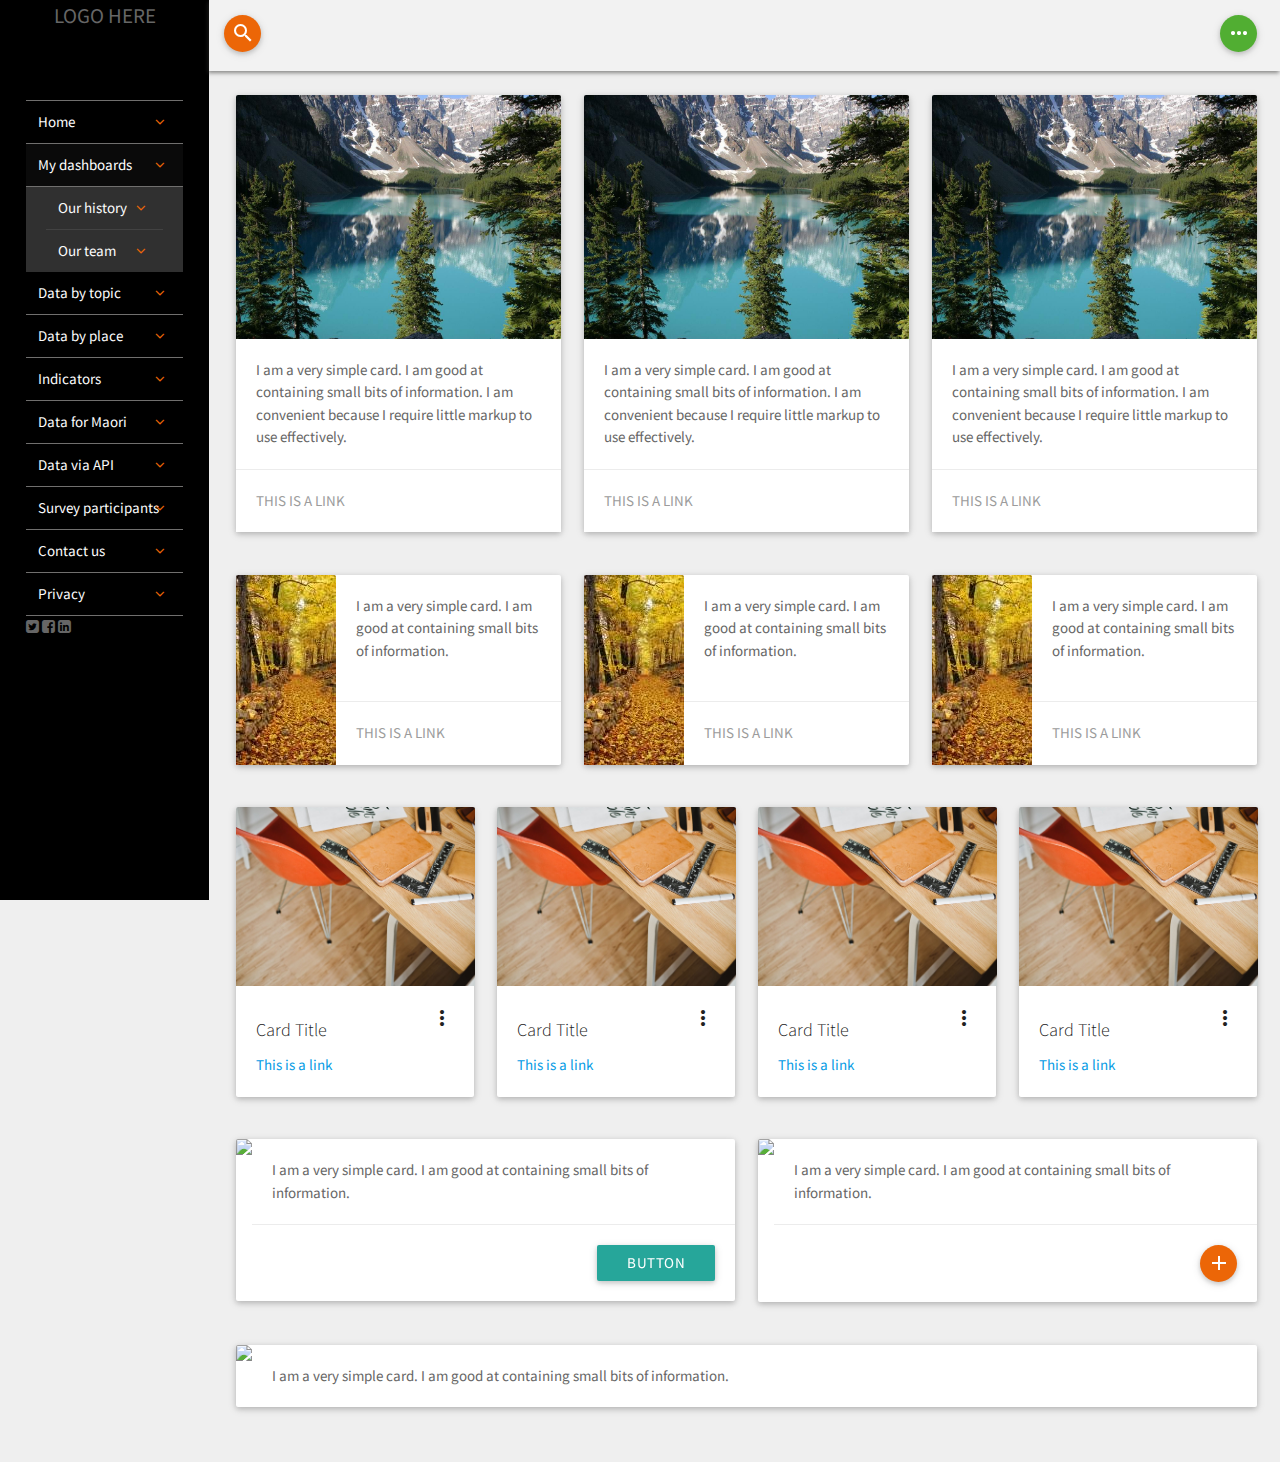
==== commit d8aecc19: "thisis" ====
--- a/index.html
+++ b/index.html
@@ -364,8 +364,9 @@
     <script src="scripts/bundle.js"></script>
     <script src="scripts/nav.js"></script>
     <!-- <script src="scripts/materialize.js"></script> -->
+    <!-- Custom Inline JS -->
     <script>
-      $('#leftNavigation').ssdVerticalNavigation();
+
     </script>
 
 
--- a/css/custom.min.css
+++ b/css/custom.min.css
@@ -1 +1 @@
-#leftNavigation,body{margin:0}.materialize-red{background-color:#ec6607!important}.materialize-red-text{color:#ec6607!important}.materialize-red.lighten-5{background-color:#fdeaeb!important}.materialize-red-text.text-lighten-5{color:#fdeaeb!important}.materialize-red.lighten-4{background-color:#f8c1c3!important}.materialize-red-text.text-lighten-4{color:#f8c1c3!important}.materialize-red.lighten-3{background-color:#f3989b!important}.materialize-red-text.text-lighten-3{color:#f3989b!important}.materialize-red.lighten-2{background-color:#ee6e73!important}.materialize-red-text.text-lighten-2{color:#ee6e73!important}.materialize-red.lighten-1{background-color:#ea454b!important}.materialize-red-text.text-lighten-1{color:#ea454b!important}.materialize-red.darken-1{background-color:#d0181e!important}.materialize-red-text.text-darken-1{color:#d0181e!important}.materialize-red.darken-2{background-color:#b9151b!important}.materialize-red-text.text-darken-2{color:#b9151b!important}.materialize-red.darken-3{background-color:#a21318!important}.materialize-red-text.text-darken-3{color:#a21318!important}.materialize-red.darken-4{background-color:#8b1014!important}.materialize-red-text.text-darken-4{color:#8b1014!important}.red{background-color:#ec6607!important}.red-text{color:#ec6607!important}.red.lighten-5{background-color:#FFEBEE!important}.red-text.text-lighten-5{color:#FFEBEE!important}.red.lighten-4{background-color:#FFCDD2!important}.red-text.text-lighten-4{color:#FFCDD2!important}.red.lighten-3{background-color:#EF9A9A!important}.red-text.text-lighten-3{color:#EF9A9A!important}.red.lighten-2{background-color:#E57373!important}.red-text.text-lighten-2{color:#E57373!important}.red.lighten-1{background-color:#EF5350!important}.red-text.text-lighten-1{color:#EF5350!important}.red.darken-1{background-color:#E53935!important}.red-text.text-darken-1{color:#E53935!important}.red.darken-2{background-color:#D32F2F!important}.red-text.text-darken-2{color:#D32F2F!important}.red.darken-3{background-color:#C62828!important}.red-text.text-darken-3{color:#C62828!important}.red.darken-4{background-color:#B71C1C!important}.red-text.text-darken-4{color:#B71C1C!important}.red.accent-1{background-color:#FF8A80!important}.red-text.text-accent-1{color:#FF8A80!important}.red.accent-2{background-color:#FF5252!important}.red-text.text-accent-2{color:#FF5252!important}.red.accent-3{background-color:#FF1744!important}.red-text.text-accent-3{color:#FF1744!important}.red.accent-4{background-color:#D50000!important}.red-text.text-accent-4{color:#D50000!important}.pink{background-color:#e91e63!important}.pink-text{color:#e91e63!important}.pink.lighten-5{background-color:#fce4ec!important}.pink-text.text-lighten-5{color:#fce4ec!important}.pink.lighten-4{background-color:#f8bbd0!important}.pink-text.text-lighten-4{color:#f8bbd0!important}.pink.lighten-3{background-color:#f48fb1!important}.pink-text.text-lighten-3{color:#f48fb1!important}.pink.lighten-2{background-color:#f06292!important}.pink-text.text-lighten-2{color:#f06292!important}.pink.lighten-1{background-color:#ec407a!important}.pink-text.text-lighten-1{color:#ec407a!important}.pink.darken-1{background-color:#d81b60!important}.pink-text.text-darken-1{color:#d81b60!important}.pink.darken-2{background-color:#c2185b!important}.pink-text.text-darken-2{color:#c2185b!important}.pink.darken-3{background-color:#ad1457!important}.pink-text.text-darken-3{color:#ad1457!important}.pink.darken-4{background-color:#880e4f!important}.pink-text.text-darken-4{color:#880e4f!important}.pink.accent-1{background-color:#ff80ab!important}.pink-text.text-accent-1{color:#ff80ab!important}.pink.accent-2{background-color:#ff4081!important}.pink-text.text-accent-2{color:#ff4081!important}.pink.accent-3{background-color:#f50057!important}.pink-text.text-accent-3{color:#f50057!important}.pink.accent-4{background-color:#c51162!important}.deep-purple,.deep-purple.accent-1,.deep-purple.accent-2,.deep-purple.accent-3,.deep-purple.accent-4,.deep-purple.darken-1,.deep-purple.darken-2,.deep-purple.darken-3,.deep-purple.darken-4,.deep-purple.lighten-1,.deep-purple.lighten-2,.deep-purple.lighten-3,.deep-purple.lighten-4,.deep-purple.lighten-5,.purple,.purple.accent-1,.purple.accent-2,.purple.accent-3,.purple.darken-1,.purple.darken-2,.purple.darken-3,.purple.darken-4,.purple.lighten-1,.purple.lighten-2,.purple.lighten-3,.purple.lighten-4,.purple.lighten-5{background-color:#6f2282!important}.pink-text.text-accent-4{color:#c51162!important}.deep-purple-text,.deep-purple-text.text-accent-1,.deep-purple-text.text-accent-2,.deep-purple-text.text-accent-3,.deep-purple-text.text-accent-4,.deep-purple-text.text-darken-1,.deep-purple-text.text-darken-2,.deep-purple-text.text-darken-3,.deep-purple-text.text-darken-4,.deep-purple-text.text-lighten-1,.deep-purple-text.text-lighten-2,.deep-purple-text.text-lighten-3,.deep-purple-text.text-lighten-4,.deep-purple-text.text-lighten-5,.purple-text,.purple-text.text-accent-1,.purple-text.text-accent-2,.purple-text.text-accent-3,.purple-text.text-darken-1,.purple-text.text-darken-2,.purple-text.text-darken-3,.purple-text.text-darken-4,.purple-text.text-lighten-1,.purple-text.text-lighten-2,.purple-text.text-lighten-3,.purple-text.text-lighten-4,.purple-text.text-lighten-5{color:#6f2282!important}.purple.accent-4{background-color:#6f2282!important}.purple-text.text-accent-4{color:#6f2282!important}.indigo{background-color:#3f51b5!important}.indigo-text{color:#3f51b5!important}.indigo.lighten-5{background-color:#e8eaf6!important}.indigo-text.text-lighten-5{color:#e8eaf6!important}.indigo.lighten-4{background-color:#c5cae9!important}.indigo-text.text-lighten-4{color:#c5cae9!important}.indigo.lighten-3{background-color:#9fa8da!important}.indigo-text.text-lighten-3{color:#9fa8da!important}.indigo.lighten-2{background-color:#7986cb!important}.indigo-text.text-lighten-2{color:#7986cb!important}.indigo.lighten-1{background-color:#5c6bc0!important}.indigo-text.text-lighten-1{color:#5c6bc0!important}.indigo.darken-1{background-color:#3949ab!important}.indigo-text.text-darken-1{color:#3949ab!important}.indigo.darken-2{background-color:#303f9f!important}.indigo-text.text-darken-2{color:#303f9f!important}.indigo.darken-3{background-color:#283593!important}.indigo-text.text-darken-3{color:#283593!important}.indigo.darken-4{background-color:#1a237e!important}.indigo-text.text-darken-4{color:#1a237e!important}.indigo.accent-1{background-color:#8c9eff!important}.indigo-text.text-accent-1{color:#8c9eff!important}.indigo.accent-2{background-color:#536dfe!important}.indigo-text.text-accent-2{color:#536dfe!important}.indigo.accent-3{background-color:#3d5afe!important}.indigo-text.text-accent-3{color:#3d5afe!important}.indigo.accent-4{background-color:#304ffe!important}.blue,.blue.accent-1,.blue.accent-2,.blue.accent-3,.blue.darken-1,.blue.darken-2,.blue.darken-3,.blue.darken-4,.blue.lighten-1,.blue.lighten-2,.blue.lighten-3,.blue.lighten-4,.blue.lighten-5,.light-blue,.light-blue.accent-1,.light-blue.accent-2,.light-blue.accent-3,.light-blue.accent-4,.light-blue.darken-1,.light-blue.darken-2,.light-blue.darken-3,.light-blue.darken-4,.light-blue.lighten-1,.light-blue.lighten-2,.light-blue.lighten-3,.light-blue.lighten-4,.light-blue.lighten-5{background-color:#004f9e!important}.indigo-text.text-accent-4{color:#304ffe!important}.blue-text,.blue-text.text-accent-1,.blue-text.text-accent-2,.blue-text.text-accent-3,.blue-text.text-darken-1,.blue-text.text-darken-2,.blue-text.text-darken-3,.blue-text.text-darken-4,.blue-text.text-lighten-1,.blue-text.text-lighten-2,.blue-text.text-lighten-3,.blue-text.text-lighten-4,.blue-text.text-lighten-5,.light-blue-text,.light-blue-text.text-accent-1,.light-blue-text.text-accent-2,.light-blue-text.text-accent-3,.light-blue-text.text-accent-4,.light-blue-text.text-darken-1,.light-blue-text.text-darken-2,.light-blue-text.text-darken-3,.light-blue-text.text-darken-4,.light-blue-text.text-lighten-1,.light-blue-text.text-lighten-2,.light-blue-text.text-lighten-3,.light-blue-text.text-lighten-4,.light-blue-text.text-lighten-5{color:#004f9e!important}.blue.accent-4{background-color:#004f9e!important}.blue-text.text-accent-4{color:#004f9e!important}.cyan,.cyan.accent-1,.cyan.accent-2,.cyan.accent-3,.cyan.accent-4,.cyan.darken-2,.cyan.darken-3,.cyan.darken-4,.cyan.lighten-1,.cyan.lighten-2,.cyan.lighten-3,.cyan.lighten-4,.cyan.lighten-5{background-color:#009bb4!important}.cyan-text,.cyan-text.text-accent-1,.cyan-text.text-accent-2,.cyan-text.text-accent-3,.cyan-text.text-accent-4,.cyan-text.text-darken-2,.cyan-text.text-darken-3,.cyan-text.text-darken-4,.cyan-text.text-lighten-1,.cyan-text.text-lighten-2,.cyan-text.text-lighten-3,.cyan-text.text-lighten-4,.cyan-text.text-lighten-5{color:#009bb4!important}.cyan.darken-1{background-color:#009bb4!important}.cyan-text.text-darken-1{color:#009bb4!important}.teal{background-color:#51ae32!important}.teal-text{color:#51ae32!important}.teal.lighten-5{background-color:#e0f2f1!important}.teal-text.text-lighten-5{color:#e0f2f1!important}.teal.lighten-4{background-color:#b2dfdb!important}.teal-text.text-lighten-4{color:#b2dfdb!important}.teal.lighten-3{background-color:#80cbc4!important}.teal.lighten-1,.teal.lighten-2{background-color:#51ae32!important}.teal-text.text-lighten-3{color:#80cbc4!important}.teal-text.text-lighten-1,.teal-text.text-lighten-2{color:#51ae32!important}.teal.darken-1{background-color:#00897b!important}.teal-text.text-darken-1{color:#00897b!important}.teal.darken-2{background-color:#00796b!important}.teal-text.text-darken-2{color:#00796b!important}.teal.darken-3{background-color:#00695c!important}.teal-text.text-darken-3{color:#00695c!important}.teal.darken-4{background-color:#004d40!important}.teal-text.text-darken-4{color:#004d40!important}.teal.accent-1{background-color:#a7ffeb!important}.teal-text.text-accent-1{color:#a7ffeb!important}.teal.accent-2{background-color:#64ffda!important}.teal-text.text-accent-2{color:#64ffda!important}.teal.accent-3{background-color:#1de9b6!important}.teal-text.text-accent-3{color:#1de9b6!important}.teal.accent-4{background-color:#00bfa5!important}.green,.green.accent-1,.green.accent-2,.green.accent-3,.green.darken-1,.green.darken-2,.green.darken-3,.green.darken-4,.green.lighten-1,.green.lighten-2,.green.lighten-3,.green.lighten-4,.green.lighten-5,.light-green,.light-green.accent-1,.light-green.accent-2,.light-green.accent-3,.light-green.accent-4,.light-green.darken-1,.light-green.darken-2,.light-green.darken-3,.light-green.darken-4,.light-green.lighten-1,.light-green.lighten-2,.light-green.lighten-3,.light-green.lighten-4,.light-green.lighten-5{background-color:#51ae32!important}.teal-text.text-accent-4{color:#00bfa5!important}.green-text,.green-text.text-accent-1,.green-text.text-accent-2,.green-text.text-accent-3,.green-text.text-darken-1,.green-text.text-darken-2,.green-text.text-darken-3,.green-text.text-darken-4,.green-text.text-lighten-1,.green-text.text-lighten-2,.green-text.text-lighten-3,.green-text.text-lighten-4,.green-text.text-lighten-5,.light-green-text,.light-green-text.text-accent-1,.light-green-text.text-accent-2,.light-green-text.text-accent-3,.light-green-text.text-accent-4,.light-green-text.text-darken-1,.light-green-text.text-darken-2,.light-green-text.text-darken-3,.light-green-text.text-darken-4,.light-green-text.text-lighten-1,.light-green-text.text-lighten-2,.light-green-text.text-lighten-3,.light-green-text.text-lighten-4,.light-green-text.text-lighten-5{color:#51ae32!important}.green.accent-4{background-color:#51ae32!important}.green-text.text-accent-4{color:#51ae32!important}.lime{background-color:#cddc39!important}.lime-text{color:#cddc39!important}.lime.lighten-5{background-color:#f9fbe7!important}.lime-text.text-lighten-5{color:#f9fbe7!important}.lime.lighten-4{background-color:#f0f4c3!important}.lime-text.text-lighten-4{color:#f0f4c3!important}.lime.lighten-3{background-color:#e6ee9c!important}.lime-text.text-lighten-3{color:#e6ee9c!important}.lime.lighten-2{background-color:#dce775!important}.lime-text.text-lighten-2{color:#dce775!important}.lime.lighten-1{background-color:#d4e157!important}.lime-text.text-lighten-1{color:#d4e157!important}.lime.darken-1{background-color:#c0ca33!important}.lime-text.text-darken-1{color:#c0ca33!important}.lime.darken-2{background-color:#afb42b!important}.lime-text.text-darken-2{color:#afb42b!important}.lime.darken-3{background-color:#9e9d24!important}.lime-text.text-darken-3{color:#9e9d24!important}.lime.darken-4{background-color:#827717!important}.lime-text.text-darken-4{color:#827717!important}.lime.accent-1{background-color:#f4ff81!important}.lime-text.text-accent-1{color:#f4ff81!important}.lime.accent-2{background-color:#eeff41!important}.lime-text.text-accent-2{color:#eeff41!important}.lime.accent-3{background-color:#c6ff00!important}.lime-text.text-accent-3{color:#c6ff00!important}.lime.accent-4{background-color:#aeea00!important}.yellow,.yellow.darken-1,.yellow.darken-2,.yellow.darken-3,.yellow.lighten-1,.yellow.lighten-2,.yellow.lighten-3,.yellow.lighten-4,.yellow.lighten-5{background-color:#fbb900!important}.lime-text.text-accent-4{color:#aeea00!important}.yellow-text,.yellow-text.text-darken-1,.yellow-text.text-darken-2,.yellow-text.text-darken-3,.yellow-text.text-lighten-1,.yellow-text.text-lighten-2,.yellow-text.text-lighten-3,.yellow-text.text-lighten-4,.yellow-text.text-lighten-5{color:#fbb900!important}.yellow.darken-4{background-color:#f57f17!important}.yellow.accent-1,.yellow.accent-2,.yellow.accent-3,.yellow.accent-4{background-color:#fbb900!important}.yellow-text.text-darken-4{color:#f57f17!important}.yellow-text.text-accent-1,.yellow-text.text-accent-2,.yellow-text.text-accent-3,.yellow-text.text-accent-4{color:#fbb900!important}.amber{background-color:#ec6607!important}.amber-text{color:#ec6607!important}.amber.lighten-5{background-color:#fff8e1!important}.amber-text.text-lighten-5{color:#fff8e1!important}.amber.lighten-4{background-color:#ffecb3!important}.amber-text.text-lighten-4{color:#ffecb3!important}.amber.lighten-3{background-color:#ffe082!important}.amber.lighten-1,.amber.lighten-2{background-color:#ec6607!important}.amber-text.text-lighten-3{color:#ffe082!important}.amber-text.text-lighten-1,.amber-text.text-lighten-2{color:#ec6607!important}.amber.darken-1{background-color:#ffb300!important}.amber-text.text-darken-1{color:#ffb300!important}.amber.darken-2{background-color:#ffa000!important}.amber-text.text-darken-2{color:#ffa000!important}.amber.darken-3{background-color:#ff8f00!important}.amber-text.text-darken-3{color:#ff8f00!important}.amber.darken-4{background-color:#ff6f00!important}.amber-text.text-darken-4{color:#ff6f00!important}.amber.accent-1{background-color:#ffe57f!important}.amber-text.text-accent-1{color:#ffe57f!important}.amber.accent-2{background-color:#ffd740!important}.amber-text.text-accent-2{color:#ffd740!important}.amber.accent-3{background-color:#ffc400!important}.amber-text.text-accent-3{color:#ffc400!important}.amber.accent-4{background-color:#ffab00!important}.amber-text.text-accent-4{color:#ffab00!important}.orange{background-color:#ec6607!important}.orange-text{color:#ec6607!important}.orange.lighten-5{background-color:#fff3e0!important}.orange-text.text-lighten-5{color:#fff3e0!important}.orange.lighten-4{background-color:#ffe0b2!important}.orange-text.text-lighten-4{color:#ffe0b2!important}.orange.lighten-3{background-color:#ffcc80!important}.orange.lighten-1,.orange.lighten-2{background-color:#ec6607!important}.orange-text.text-lighten-3{color:#ffcc80!important}.orange-text.text-lighten-1,.orange-text.text-lighten-2{color:#ec6607!important}.orange.darken-1{background-color:#fb8c00!important}.orange-text.text-darken-1{color:#fb8c00!important}.orange.darken-2{background-color:#f57c00!important}.orange-text.text-darken-2{color:#f57c00!important}.orange.darken-3{background-color:#ef6c00!important}.orange-text.text-darken-3{color:#ef6c00!important}.orange.darken-4{background-color:#e65100!important}.orange-text.text-darken-4{color:#e65100!important}.orange.accent-1{background-color:#ffd180!important}.orange-text.text-accent-1{color:#ffd180!important}.orange.accent-2{background-color:#ffab40!important}.orange-text.text-accent-2{color:#ffab40!important}.orange.accent-3{background-color:#ff9100!important}.orange-text.text-accent-3{color:#ff9100!important}.orange.accent-4{background-color:#ff6d00!important}.orange-text.text-accent-4{color:#ff6d00!important}.deep-orange{background-color:#ec6607!important}.deep-orange-text{color:#ec6607!important}.deep-orange.lighten-5{background-color:#fbe9e7!important}.deep-orange-text.text-lighten-5{color:#fbe9e7!important}.deep-orange.lighten-4{background-color:#ffccbc!important}.deep-orange-text.text-lighten-4{color:#ffccbc!important}.deep-orange.lighten-3{background-color:#ffab91!important}.deep-orange.lighten-1,.deep-orange.lighten-2{background-color:#ec6607!important}.deep-orange-text.text-lighten-3{color:#ffab91!important}.deep-orange-text.text-lighten-1,.deep-orange-text.text-lighten-2{color:#ec6607!important}.deep-orange.darken-1{background-color:#f4511e!important}.deep-orange-text.text-darken-1{color:#f4511e!important}.deep-orange.darken-2{background-color:#e64a19!important}.deep-orange-text.text-darken-2{color:#e64a19!important}.deep-orange.darken-3{background-color:#d84315!important}.deep-orange-text.text-darken-3{color:#d84315!important}.deep-orange.darken-4{background-color:#bf360c!important}.deep-orange-text.text-darken-4{color:#bf360c!important}.deep-orange.accent-1{background-color:#ff9e80!important}.deep-orange-text.text-accent-1{color:#ff9e80!important}.deep-orange.accent-2{background-color:#ff6e40!important}.deep-orange-text.text-accent-2{color:#ff6e40!important}.deep-orange.accent-3{background-color:#ff3d00!important}.deep-orange-text.text-accent-3{color:#ff3d00!important}.deep-orange.accent-4{background-color:#dd2c00!important}.deep-orange-text.text-accent-4{color:#dd2c00!important}.brown{background-color:#795548!important}.brown-text{color:#795548!important}.brown.lighten-5{background-color:#efebe9!important}.brown-text.text-lighten-5{color:#efebe9!important}.brown.lighten-4{background-color:#d7ccc8!important}.brown-text.text-lighten-4{color:#d7ccc8!important}.brown.lighten-3{background-color:#bcaaa4!important}.brown-text.text-lighten-3{color:#bcaaa4!important}.brown.lighten-2{background-color:#a1887f!important}.brown-text.text-lighten-2{color:#a1887f!important}.brown.lighten-1{background-color:#8d6e63!important}.brown-text.text-lighten-1{color:#8d6e63!important}.brown.darken-1{background-color:#6d4c41!important}.brown-text.text-darken-1{color:#6d4c41!important}.brown.darken-2{background-color:#5d4037!important}.brown-text.text-darken-2{color:#5d4037!important}.brown.darken-3{background-color:#4e342e!important}.brown-text.text-darken-3{color:#4e342e!important}.brown.darken-4{background-color:#3e2723!important}.brown-text.text-darken-4{color:#3e2723!important}.blue-grey{background-color:#607d8b!important}.blue-grey-text{color:#607d8b!important}.blue-grey.lighten-5{background-color:#eceff1!important}.blue-grey-text.text-lighten-5{color:#eceff1!important}.blue-grey.lighten-4{background-color:#cfd8dc!important}.blue-grey-text.text-lighten-4{color:#cfd8dc!important}.blue-grey.lighten-3{background-color:#b0bec5!important}.blue-grey-text.text-lighten-3{color:#b0bec5!important}.blue-grey.lighten-2{background-color:#90a4ae!important}.blue-grey-text.text-lighten-2{color:#90a4ae!important}.blue-grey.lighten-1{background-color:#78909c!important}.blue-grey-text.text-lighten-1{color:#78909c!important}.blue-grey.darken-1{background-color:#546e7a!important}.blue-grey-text.text-darken-1{color:#546e7a!important}.blue-grey.darken-2{background-color:#455a64!important}.blue-grey-text.text-darken-2{color:#455a64!important}.blue-grey.darken-3{background-color:#37474f!important}.blue-grey-text.text-darken-3{color:#37474f!important}.blue-grey.darken-4{background-color:#263238!important}.blue-grey-text.text-darken-4{color:#263238!important}.grey{background-color:#9e9e9e!important}.grey-text{color:#9e9e9e!important}.grey.lighten-5{background-color:#fafafa!important}.grey-text.text-lighten-5{color:#fafafa!important}.grey.lighten-4{background-color:#f5f5f5!important}.grey-text.text-lighten-4{color:#f5f5f5!important}.grey.lighten-3{background-color:#eee!important}.grey-text.text-lighten-3{color:#eee!important}.grey.lighten-2{background-color:#e0e0e0!important}.grey-text.text-lighten-2{color:#e0e0e0!important}.grey.lighten-1{background-color:#bdbdbd!important}.grey-text.text-lighten-1{color:#bdbdbd!important}.grey.darken-1{background-color:#757575!important}.grey-text.text-darken-1{color:#757575!important}.grey.darken-2{background-color:#616161!important}.grey-text.text-darken-2{color:#616161!important}.grey.darken-3{background-color:#424242!important}.grey-text.text-darken-3{color:#424242!important}.grey.darken-4{background-color:#212121!important}.grey-text.text-darken-4{color:#212121!important}.black{background-color:#000!important}.black-text{color:#000!important}.white{background-color:#FFF!important}.white-text{color:#FFF!important}.transparent{background-color:transparent!important}.transparent-text{color:transparent!important}@font-face{font-family:'Material Icons';font-style:normal;font-weight:400;src:url(../fonts/MaterialIcons-Regular.eot);src:local("Material Icons"),local("MaterialIcons-Regular"),url(../fonts/MaterialIcons-Regular.woff2) format("woff2"),url(../fonts/MaterialIcons-Regular.woff) format("woff"),url(../fonts/MaterialIcons-Regular.ttf) format("truetype")}.material-icons{font-family:'Material Icons';font-weight:400;font-style:normal;font-size:24px;display:inline-block;line-height:1;text-transform:none;letter-spacing:normal;word-wrap:normal;white-space:nowrap;direction:ltr;-webkit-font-smoothing:antialiased;text-rendering:optimizeLegibility;-moz-osx-font-smoothing:grayscale;font-feature-settings:'liga'}@font-face{font-family:'Source Sans Pro';font-weight:200;font-style:normal;src:url(/fonts/Source-Sans-Pro-200/Source-Sans-Pro-200.eot);src:url(/fonts/Source-Sans-Pro-200/Source-Sans-Pro-200.eot?#iefix) format("embedded-opentype"),local("Source Sans Pro ExtraLight"),local("Source-Sans-Pro-200"),url(/fonts/Source-Sans-Pro-200/Source-Sans-Pro-200.woff2) format("woff2"),url(/fonts/Source-Sans-Pro-200/Source-Sans-Pro-200.woff) format("woff"),url(/fonts/Source-Sans-Pro-200/Source-Sans-Pro-200.ttf) format("truetype"),url(/fonts/Source-Sans-Pro-200/Source-Sans-Pro-200.svg#SourceSansPro) format("svg")}@font-face{font-family:'Source Sans Pro';font-weight:300;font-style:normal;src:url(/fonts/Source-Sans-Pro-300/Source-Sans-Pro-300.eot);src:url(/fonts/Source-Sans-Pro-300/Source-Sans-Pro-300.eot?#iefix) format("embedded-opentype"),local("Source Sans Pro Light"),local("Source-Sans-Pro-300"),url(/fonts/Source-Sans-Pro-300/Source-Sans-Pro-300.woff2) format("woff2"),url(/fonts/Source-Sans-Pro-300/Source-Sans-Pro-300.woff) format("woff"),url(/fonts/Source-Sans-Pro-300/Source-Sans-Pro-300.ttf) format("truetype"),url(/fonts/Source-Sans-Pro-300/Source-Sans-Pro-300.svg#SourceSansPro) format("svg")}@font-face{font-family:'Source Sans Pro';font-weight:400;font-style:normal;src:url(/fonts/Source-Sans-Pro-regular/Source-Sans-Pro-regular.eot);src:url(/fonts/Source-Sans-Pro-regular/Source-Sans-Pro-regular.eot?#iefix) format("embedded-opentype"),local("Source Sans Pro"),local("Source-Sans-Pro-regular"),url(/fonts/Source-Sans-Pro-regular/Source-Sans-Pro-regular.woff2) format("woff2"),url(/fonts/Source-Sans-Pro-regular/Source-Sans-Pro-regular.woff) format("woff"),url(/fonts/Source-Sans-Pro-regular/Source-Sans-Pro-regular.ttf) format("truetype"),url(/fonts/Source-Sans-Pro-regular/Source-Sans-Pro-regular.svg#SourceSansPro) format("svg")}@font-face{font-family:'Source Sans Pro';font-weight:600;font-style:normal;src:url(/fonts/Source-Sans-Pro-600/Source-Sans-Pro-600.eot);src:url(/fonts/Source-Sans-Pro-600/Source-Sans-Pro-600.eot?#iefix) format("embedded-opentype"),local("Source Sans Pro Semibold"),local("Source-Sans-Pro-600"),url(/fonts/Source-Sans-Pro-600/Source-Sans-Pro-600.woff2) format("woff2"),url(/fonts/Source-Sans-Pro-600/Source-Sans-Pro-600.woff) format("woff"),url(/fonts/Source-Sans-Pro-600/Source-Sans-Pro-600.ttf) format("truetype"),url(/fonts/Source-Sans-Pro-600/Source-Sans-Pro-600.svg#SourceSansPro) format("svg")}@font-face{font-family:'Source Sans Pro';font-weight:700;font-style:normal;src:url(/fonts/Source-Sans-Pro-700/Source-Sans-Pro-700.eot);src:url(/fonts/Source-Sans-Pro-700/Source-Sans-Pro-700.eot?#iefix) format("embedded-opentype"),local("Source Sans Pro Bold"),local("Source-Sans-Pro-700"),url(/fonts/Source-Sans-Pro-700/Source-Sans-Pro-700.woff2) format("woff2"),url(/fonts/Source-Sans-Pro-700/Source-Sans-Pro-700.woff) format("woff"),url(/fonts/Source-Sans-Pro-700/Source-Sans-Pro-700.ttf) format("truetype"),url(/fonts/Source-Sans-Pro-700/Source-Sans-Pro-700.svg#SourceSansPro) format("svg")}@font-face{font-family:'Source Sans Pro';font-weight:400;font-style:italic;src:url(/fonts/Source-Sans-Pro-italic/Source-Sans-Pro-italic.eot);src:url(/fonts/Source-Sans-Pro-italic/Source-Sans-Pro-italic.eot?#iefix) format("embedded-opentype"),local("Source Sans Pro Italic"),local("Source-Sans-Pro-italic"),url(/fonts/Source-Sans-Pro-italic/Source-Sans-Pro-italic.woff2) format("woff2"),url(/fonts/Source-Sans-Pro-italic/Source-Sans-Pro-italic.woff) format("woff"),url(/fonts/Source-Sans-Pro-italic/Source-Sans-Pro-italic.ttf) format("truetype"),url(/fonts/Source-Sans-Pro-italic/Source-Sans-Pro-italic.svg#SourceSansPro) format("svg")}body{color:#666;font-family:"Open sans",Sans-serif;padding:0}a{text-decoration:none}h1{margin-top:0}#contentWrapper{width:100%;height:100%;position:relative}#contentLeft{z-index:10;width:16.33333%;height:100%;position:fixed;top:0;left:0;background-color:#000}#contentRight{padding:1.3rem 2rem;margin-left:250px}#leftNavigation,#leftNavigation li ul{list-style:none;padding:0}#leftNavigation li{width:75%;margin:0 auto}#leftNavigation li a{z-index:1;font-size:1em;display:block;padding:.8rem 1rem .8rem .8rem;color:#FCFCFC;text-overflow:ellipsis;overflow:hidden;position:relative;border-bottom:solid 1px #706f6e;-webkit-transition:color .2s ease;transition:color .2s ease}#leftNavigation li a,#leftNavigation li a .leftNavIcon{line-height:120%}#leftNavigation li a .leftNavIcon{position:absolute;top:0;right:0;width:3rem;padding:.8rem 0;text-align:center}#leftNavigation li a:hover,#leftNavigation li ul li.active a,#leftNavigation li.active>a{color:#fff}#leftNavigation li ul{display:none;margin:0;background-color:#303030}#leftNavigation li ul li a{border-bottom:solid 1px #424242}#leftNavigation li ul li:last-child a{border-bottom:none}#leftNavigation li.active ul{display:block}#leftNavigation>li.active{background-color:#0A0A0A}#leftNavigation a i.fa.fa-angle-down.leftNavIcon{color:#ec6607}#leftNavigation.master li.split-marker{margin-bottom:3.5em;border-bottom:none}#leftNavigation.master li.social-menu{margin-top:2em;padding-left:.2em}#leftNavigation.master li.social-menu i{font-size:1.6em;margin:.1em;color:#706f6e;opacity:.6}.main-logo{width:100%;height:4.8em;background-repeat:no-repeat;background-size:contain;background-color:#000;border-bottom:#706f6e solid 1px;font-size:1.4em;text-align:center}#contentLeft ul#leftNavigation.master li.main-logo a{padding:.4em .3em .3em 0}#leftNavigation.master li.main-logo a{border-bottom:none;font-size:1.2em;padding-left:0;text-align:center;padding-top:1em;color:#efefef;font-style:italic}li.main-logo a i.fa.fa-bar-chart.leftNavIcon{margin-top:.35em}.nav-horizontal{height:4.75em;background-color:#F2F2F2;position:fixed;width:83.66666%;right:0;z-index:10;-webkit-box-shadow:-1px 2px 4px 0 rgba(50,50,48,.55);-moz-box-shadow:-1px 2px 4px 0 rgba(50,50,48,.55);box-shadow:-1px 2px 4px 0 rgba(50,50,48,.55)}.nav-horizontal .card-action div.fixed-action-btn.horizontal.click-to-toggle{top:1em}.nav-horizontal .card-action div.fixed-action-btn.horizontal.click-to-toggle.active ul{top:0}.nav-horizontal .nav-horizontal a.button-collapse i.material-icons.hamburger-icon{margin-top:1em}.nav-horizontal .btn-floating.btn-medium.waves-effect.waves-light.red{margin:1em}.nav-horizontal a.button-collapse i.material-icons.hamburger-icon{margin:.5em;font-size:2.2em;color:#706f6e}.nav-horizontal .fixed-action-btn{top:1em}.nav-horizontal .fixed-action-btn.horizontal ul li{margin:0 2em 0 0}#closer.material-icons.closer{display:inline-block;float:right;margin-left:5em}html body div.row.over-row ul#slide-out.side-nav div.mobile-close a.mobile-close{padding:.2em!important}body{width:100%;height:100%;background-color:#efefef}.slideout-menu{position:fixed;left:0;top:0;bottom:0;right:0;z-index:0;width:200px;overflow-y:auto;-webkit-overflow-scrolling:touch;display:none}.slideout-panel{position:relative;z-index:1;will-change:transform}.slideout-open,.slideout-open .slideout-panel,.slideout-open body{overflow:hidden}.slideout-open .slideout-menu{display:block}div.nav-horizontal i:nth-child(2){float:right;margin-right:.45em}.mob-menu,.side-nav{display:none}@media only screen and (max-width:600px){i .material-icons{font-size:1em}}@media only screen and (min-width:601px){i .material-icons{font-size:1em}}@media only screen and (max-width:992px){i .material-icons{font-size:1em}}@media only screen and (min-width:993px){i .material-icons{font-size:1em}}html *{font-family:'Source Sans Pro'}h1{font-style:45px;height:120px}.card .card-action a:not(.btn):not(.btn-large):not(.btn-floating){color:#9C9C9C}.card .card-action a:not(.btn):not(.btn-large):not(.btn-floating):hover{color:#000}.card .card-title{font-size:18px;font-weight:300}.card-wrapper{margin-top:5.8em}nav ul li{float:none}.btn-floating,.btn-floating:hover{background-color:#51ae32}@media only screen and (min-width:601px){nav,nav .nav-wrapper i,nav a.button-collapse,nav a.button-collapse i{height:100%;line-height:164px}}nav{color:none;background-color:none}.fr{float:right}+#leftNavigation,body{margin:0}.materialize-red{background-color:#ec6607!important}.materialize-red-text{color:#ec6607!important}.materialize-red.lighten-5{background-color:#fdeaeb!important}.materialize-red-text.text-lighten-5{color:#fdeaeb!important}.materialize-red.lighten-4{background-color:#f8c1c3!important}.materialize-red-text.text-lighten-4{color:#f8c1c3!important}.materialize-red.lighten-3{background-color:#f3989b!important}.materialize-red-text.text-lighten-3{color:#f3989b!important}.materialize-red.lighten-2{background-color:#ee6e73!important}.materialize-red-text.text-lighten-2{color:#ee6e73!important}.materialize-red.lighten-1{background-color:#ea454b!important}.materialize-red-text.text-lighten-1{color:#ea454b!important}.materialize-red.darken-1{background-color:#d0181e!important}.materialize-red-text.text-darken-1{color:#d0181e!important}.materialize-red.darken-2{background-color:#b9151b!important}.materialize-red-text.text-darken-2{color:#b9151b!important}.materialize-red.darken-3{background-color:#a21318!important}.materialize-red-text.text-darken-3{color:#a21318!important}.materialize-red.darken-4{background-color:#8b1014!important}.materialize-red-text.text-darken-4{color:#8b1014!important}.red{background-color:#ec6607!important}.red-text{color:#ec6607!important}.red.lighten-5{background-color:#FFEBEE!important}.red-text.text-lighten-5{color:#FFEBEE!important}.red.lighten-4{background-color:#FFCDD2!important}.red-text.text-lighten-4{color:#FFCDD2!important}.red.lighten-3{background-color:#EF9A9A!important}.red-text.text-lighten-3{color:#EF9A9A!important}.red.lighten-2{background-color:#E57373!important}.red-text.text-lighten-2{color:#E57373!important}.red.lighten-1{background-color:#EF5350!important}.red-text.text-lighten-1{color:#EF5350!important}.red.darken-1{background-color:#E53935!important}.red-text.text-darken-1{color:#E53935!important}.red.darken-2{background-color:#D32F2F!important}.red-text.text-darken-2{color:#D32F2F!important}.red.darken-3{background-color:#C62828!important}.red-text.text-darken-3{color:#C62828!important}.red.darken-4{background-color:#B71C1C!important}.red-text.text-darken-4{color:#B71C1C!important}.red.accent-1{background-color:#FF8A80!important}.red-text.text-accent-1{color:#FF8A80!important}.red.accent-2{background-color:#FF5252!important}.red-text.text-accent-2{color:#FF5252!important}.red.accent-3{background-color:#FF1744!important}.red-text.text-accent-3{color:#FF1744!important}.red.accent-4{background-color:#D50000!important}.red-text.text-accent-4{color:#D50000!important}.pink{background-color:#e91e63!important}.pink-text{color:#e91e63!important}.pink.lighten-5{background-color:#fce4ec!important}.pink-text.text-lighten-5{color:#fce4ec!important}.pink.lighten-4{background-color:#f8bbd0!important}.pink-text.text-lighten-4{color:#f8bbd0!important}.pink.lighten-3{background-color:#f48fb1!important}.pink-text.text-lighten-3{color:#f48fb1!important}.pink.lighten-2{background-color:#f06292!important}.pink-text.text-lighten-2{color:#f06292!important}.pink.lighten-1{background-color:#ec407a!important}.pink-text.text-lighten-1{color:#ec407a!important}.pink.darken-1{background-color:#d81b60!important}.pink-text.text-darken-1{color:#d81b60!important}.pink.darken-2{background-color:#c2185b!important}.pink-text.text-darken-2{color:#c2185b!important}.pink.darken-3{background-color:#ad1457!important}.pink-text.text-darken-3{color:#ad1457!important}.pink.darken-4{background-color:#880e4f!important}.pink-text.text-darken-4{color:#880e4f!important}.pink.accent-1{background-color:#ff80ab!important}.pink-text.text-accent-1{color:#ff80ab!important}.pink.accent-2{background-color:#ff4081!important}.pink-text.text-accent-2{color:#ff4081!important}.pink.accent-3{background-color:#f50057!important}.pink-text.text-accent-3{color:#f50057!important}.pink.accent-4{background-color:#c51162!important}.deep-purple,.deep-purple.accent-1,.deep-purple.accent-2,.deep-purple.accent-3,.deep-purple.accent-4,.deep-purple.darken-1,.deep-purple.darken-2,.deep-purple.darken-3,.deep-purple.darken-4,.deep-purple.lighten-1,.deep-purple.lighten-2,.deep-purple.lighten-3,.deep-purple.lighten-4,.deep-purple.lighten-5,.purple,.purple.accent-1,.purple.accent-2,.purple.accent-3,.purple.darken-1,.purple.darken-2,.purple.darken-3,.purple.darken-4,.purple.lighten-1,.purple.lighten-2,.purple.lighten-3,.purple.lighten-4,.purple.lighten-5{background-color:#6f2282!important}.pink-text.text-accent-4{color:#c51162!important}.deep-purple-text,.deep-purple-text.text-accent-1,.deep-purple-text.text-accent-2,.deep-purple-text.text-accent-3,.deep-purple-text.text-accent-4,.deep-purple-text.text-darken-1,.deep-purple-text.text-darken-2,.deep-purple-text.text-darken-3,.deep-purple-text.text-darken-4,.deep-purple-text.text-lighten-1,.deep-purple-text.text-lighten-2,.deep-purple-text.text-lighten-3,.deep-purple-text.text-lighten-4,.deep-purple-text.text-lighten-5,.purple-text,.purple-text.text-accent-1,.purple-text.text-accent-2,.purple-text.text-accent-3,.purple-text.text-darken-1,.purple-text.text-darken-2,.purple-text.text-darken-3,.purple-text.text-darken-4,.purple-text.text-lighten-1,.purple-text.text-lighten-2,.purple-text.text-lighten-3,.purple-text.text-lighten-4,.purple-text.text-lighten-5{color:#6f2282!important}.purple.accent-4{background-color:#6f2282!important}.purple-text.text-accent-4{color:#6f2282!important}.indigo{background-color:#3f51b5!important}.indigo-text{color:#3f51b5!important}.indigo.lighten-5{background-color:#e8eaf6!important}.indigo-text.text-lighten-5{color:#e8eaf6!important}.indigo.lighten-4{background-color:#c5cae9!important}.indigo-text.text-lighten-4{color:#c5cae9!important}.indigo.lighten-3{background-color:#9fa8da!important}.indigo-text.text-lighten-3{color:#9fa8da!important}.indigo.lighten-2{background-color:#7986cb!important}.indigo-text.text-lighten-2{color:#7986cb!important}.indigo.lighten-1{background-color:#5c6bc0!important}.indigo-text.text-lighten-1{color:#5c6bc0!important}.indigo.darken-1{background-color:#3949ab!important}.indigo-text.text-darken-1{color:#3949ab!important}.indigo.darken-2{background-color:#303f9f!important}.indigo-text.text-darken-2{color:#303f9f!important}.indigo.darken-3{background-color:#283593!important}.indigo-text.text-darken-3{color:#283593!important}.indigo.darken-4{background-color:#1a237e!important}.indigo-text.text-darken-4{color:#1a237e!important}.indigo.accent-1{background-color:#8c9eff!important}.indigo-text.text-accent-1{color:#8c9eff!important}.indigo.accent-2{background-color:#536dfe!important}.indigo-text.text-accent-2{color:#536dfe!important}.indigo.accent-3{background-color:#3d5afe!important}.indigo-text.text-accent-3{color:#3d5afe!important}.indigo.accent-4{background-color:#304ffe!important}.blue,.blue.accent-1,.blue.accent-2,.blue.accent-3,.blue.darken-1,.blue.darken-2,.blue.darken-3,.blue.darken-4,.blue.lighten-1,.blue.lighten-2,.blue.lighten-3,.blue.lighten-4,.blue.lighten-5,.light-blue,.light-blue.accent-1,.light-blue.accent-2,.light-blue.accent-3,.light-blue.accent-4,.light-blue.darken-1,.light-blue.darken-2,.light-blue.darken-3,.light-blue.darken-4,.light-blue.lighten-1,.light-blue.lighten-2,.light-blue.lighten-3,.light-blue.lighten-4,.light-blue.lighten-5{background-color:#004f9e!important}.indigo-text.text-accent-4{color:#304ffe!important}.blue-text,.blue-text.text-accent-1,.blue-text.text-accent-2,.blue-text.text-accent-3,.blue-text.text-darken-1,.blue-text.text-darken-2,.blue-text.text-darken-3,.blue-text.text-darken-4,.blue-text.text-lighten-1,.blue-text.text-lighten-2,.blue-text.text-lighten-3,.blue-text.text-lighten-4,.blue-text.text-lighten-5,.light-blue-text,.light-blue-text.text-accent-1,.light-blue-text.text-accent-2,.light-blue-text.text-accent-3,.light-blue-text.text-accent-4,.light-blue-text.text-darken-1,.light-blue-text.text-darken-2,.light-blue-text.text-darken-3,.light-blue-text.text-darken-4,.light-blue-text.text-lighten-1,.light-blue-text.text-lighten-2,.light-blue-text.text-lighten-3,.light-blue-text.text-lighten-4,.light-blue-text.text-lighten-5{color:#004f9e!important}.blue.accent-4{background-color:#004f9e!important}.blue-text.text-accent-4{color:#004f9e!important}.cyan,.cyan.accent-1,.cyan.accent-2,.cyan.accent-3,.cyan.accent-4,.cyan.darken-2,.cyan.darken-3,.cyan.darken-4,.cyan.lighten-1,.cyan.lighten-2,.cyan.lighten-3,.cyan.lighten-4,.cyan.lighten-5{background-color:#009bb4!important}.cyan-text,.cyan-text.text-accent-1,.cyan-text.text-accent-2,.cyan-text.text-accent-3,.cyan-text.text-accent-4,.cyan-text.text-darken-2,.cyan-text.text-darken-3,.cyan-text.text-darken-4,.cyan-text.text-lighten-1,.cyan-text.text-lighten-2,.cyan-text.text-lighten-3,.cyan-text.text-lighten-4,.cyan-text.text-lighten-5{color:#009bb4!important}.cyan.darken-1{background-color:#009bb4!important}.cyan-text.text-darken-1{color:#009bb4!important}.teal{background-color:#51ae32!important}.teal-text{color:#51ae32!important}.teal.lighten-5{background-color:#e0f2f1!important}.teal-text.text-lighten-5{color:#e0f2f1!important}.teal.lighten-4{background-color:#b2dfdb!important}.teal-text.text-lighten-4{color:#b2dfdb!important}.teal.lighten-3{background-color:#80cbc4!important}.teal.lighten-1,.teal.lighten-2{background-color:#51ae32!important}.teal-text.text-lighten-3{color:#80cbc4!important}.teal-text.text-lighten-1,.teal-text.text-lighten-2{color:#51ae32!important}.teal.darken-1{background-color:#00897b!important}.teal-text.text-darken-1{color:#00897b!important}.teal.darken-2{background-color:#00796b!important}.teal-text.text-darken-2{color:#00796b!important}.teal.darken-3{background-color:#00695c!important}.teal-text.text-darken-3{color:#00695c!important}.teal.darken-4{background-color:#004d40!important}.teal-text.text-darken-4{color:#004d40!important}.teal.accent-1{background-color:#a7ffeb!important}.teal-text.text-accent-1{color:#a7ffeb!important}.teal.accent-2{background-color:#64ffda!important}.teal-text.text-accent-2{color:#64ffda!important}.teal.accent-3{background-color:#1de9b6!important}.teal-text.text-accent-3{color:#1de9b6!important}.teal.accent-4{background-color:#00bfa5!important}.green,.green.accent-1,.green.accent-2,.green.accent-3,.green.darken-1,.green.darken-2,.green.darken-3,.green.darken-4,.green.lighten-1,.green.lighten-2,.green.lighten-3,.green.lighten-4,.green.lighten-5,.light-green,.light-green.accent-1,.light-green.accent-2,.light-green.accent-3,.light-green.accent-4,.light-green.darken-1,.light-green.darken-2,.light-green.darken-3,.light-green.darken-4,.light-green.lighten-1,.light-green.lighten-2,.light-green.lighten-3,.light-green.lighten-4,.light-green.lighten-5{background-color:#51ae32!important}.teal-text.text-accent-4{color:#00bfa5!important}.green-text,.green-text.text-accent-1,.green-text.text-accent-2,.green-text.text-accent-3,.green-text.text-darken-1,.green-text.text-darken-2,.green-text.text-darken-3,.green-text.text-darken-4,.green-text.text-lighten-1,.green-text.text-lighten-2,.green-text.text-lighten-3,.green-text.text-lighten-4,.green-text.text-lighten-5,.light-green-text,.light-green-text.text-accent-1,.light-green-text.text-accent-2,.light-green-text.text-accent-3,.light-green-text.text-accent-4,.light-green-text.text-darken-1,.light-green-text.text-darken-2,.light-green-text.text-darken-3,.light-green-text.text-darken-4,.light-green-text.text-lighten-1,.light-green-text.text-lighten-2,.light-green-text.text-lighten-3,.light-green-text.text-lighten-4,.light-green-text.text-lighten-5{color:#51ae32!important}.green.accent-4{background-color:#51ae32!important}.green-text.text-accent-4{color:#51ae32!important}.lime{background-color:#cddc39!important}.lime-text{color:#cddc39!important}.lime.lighten-5{background-color:#f9fbe7!important}.lime-text.text-lighten-5{color:#f9fbe7!important}.lime.lighten-4{background-color:#f0f4c3!important}.lime-text.text-lighten-4{color:#f0f4c3!important}.lime.lighten-3{background-color:#e6ee9c!important}.lime-text.text-lighten-3{color:#e6ee9c!important}.lime.lighten-2{background-color:#dce775!important}.lime-text.text-lighten-2{color:#dce775!important}.lime.lighten-1{background-color:#d4e157!important}.lime-text.text-lighten-1{color:#d4e157!important}.lime.darken-1{background-color:#c0ca33!important}.lime-text.text-darken-1{color:#c0ca33!important}.lime.darken-2{background-color:#afb42b!important}.lime-text.text-darken-2{color:#afb42b!important}.lime.darken-3{background-color:#9e9d24!important}.lime-text.text-darken-3{color:#9e9d24!important}.lime.darken-4{background-color:#827717!important}.lime-text.text-darken-4{color:#827717!important}.lime.accent-1{background-color:#f4ff81!important}.lime-text.text-accent-1{color:#f4ff81!important}.lime.accent-2{background-color:#eeff41!important}.lime-text.text-accent-2{color:#eeff41!important}.lime.accent-3{background-color:#c6ff00!important}.lime-text.text-accent-3{color:#c6ff00!important}.lime.accent-4{background-color:#aeea00!important}.yellow,.yellow.darken-1,.yellow.darken-2,.yellow.darken-3,.yellow.lighten-1,.yellow.lighten-2,.yellow.lighten-3,.yellow.lighten-4,.yellow.lighten-5{background-color:#fbb900!important}.lime-text.text-accent-4{color:#aeea00!important}.yellow-text,.yellow-text.text-darken-1,.yellow-text.text-darken-2,.yellow-text.text-darken-3,.yellow-text.text-lighten-1,.yellow-text.text-lighten-2,.yellow-text.text-lighten-3,.yellow-text.text-lighten-4,.yellow-text.text-lighten-5{color:#fbb900!important}.yellow.darken-4{background-color:#f57f17!important}.yellow.accent-1,.yellow.accent-2,.yellow.accent-3,.yellow.accent-4{background-color:#fbb900!important}.yellow-text.text-darken-4{color:#f57f17!important}.yellow-text.text-accent-1,.yellow-text.text-accent-2,.yellow-text.text-accent-3,.yellow-text.text-accent-4{color:#fbb900!important}.amber{background-color:#ec6607!important}.amber-text{color:#ec6607!important}.amber.lighten-5{background-color:#fff8e1!important}.amber-text.text-lighten-5{color:#fff8e1!important}.amber.lighten-4{background-color:#ffecb3!important}.amber-text.text-lighten-4{color:#ffecb3!important}.amber.lighten-3{background-color:#ffe082!important}.amber.lighten-1,.amber.lighten-2{background-color:#ec6607!important}.amber-text.text-lighten-3{color:#ffe082!important}.amber-text.text-lighten-1,.amber-text.text-lighten-2{color:#ec6607!important}.amber.darken-1{background-color:#ffb300!important}.amber-text.text-darken-1{color:#ffb300!important}.amber.darken-2{background-color:#ffa000!important}.amber-text.text-darken-2{color:#ffa000!important}.amber.darken-3{background-color:#ff8f00!important}.amber-text.text-darken-3{color:#ff8f00!important}.amber.darken-4{background-color:#ff6f00!important}.amber-text.text-darken-4{color:#ff6f00!important}.amber.accent-1{background-color:#ffe57f!important}.amber-text.text-accent-1{color:#ffe57f!important}.amber.accent-2{background-color:#ffd740!important}.amber-text.text-accent-2{color:#ffd740!important}.amber.accent-3{background-color:#ffc400!important}.amber-text.text-accent-3{color:#ffc400!important}.amber.accent-4{background-color:#ffab00!important}.amber-text.text-accent-4{color:#ffab00!important}.orange{background-color:#ec6607!important}.orange-text{color:#ec6607!important}.orange.lighten-5{background-color:#fff3e0!important}.orange-text.text-lighten-5{color:#fff3e0!important}.orange.lighten-4{background-color:#ffe0b2!important}.orange-text.text-lighten-4{color:#ffe0b2!important}.orange.lighten-3{background-color:#ffcc80!important}.orange.lighten-1,.orange.lighten-2{background-color:#ec6607!important}.orange-text.text-lighten-3{color:#ffcc80!important}.orange-text.text-lighten-1,.orange-text.text-lighten-2{color:#ec6607!important}.orange.darken-1{background-color:#fb8c00!important}.orange-text.text-darken-1{color:#fb8c00!important}.orange.darken-2{background-color:#f57c00!important}.orange-text.text-darken-2{color:#f57c00!important}.orange.darken-3{background-color:#ef6c00!important}.orange-text.text-darken-3{color:#ef6c00!important}.orange.darken-4{background-color:#e65100!important}.orange-text.text-darken-4{color:#e65100!important}.orange.accent-1{background-color:#ffd180!important}.orange-text.text-accent-1{color:#ffd180!important}.orange.accent-2{background-color:#ffab40!important}.orange-text.text-accent-2{color:#ffab40!important}.orange.accent-3{background-color:#ff9100!important}.orange-text.text-accent-3{color:#ff9100!important}.orange.accent-4{background-color:#ff6d00!important}.orange-text.text-accent-4{color:#ff6d00!important}.deep-orange{background-color:#ec6607!important}.deep-orange-text{color:#ec6607!important}.deep-orange.lighten-5{background-color:#fbe9e7!important}.deep-orange-text.text-lighten-5{color:#fbe9e7!important}.deep-orange.lighten-4{background-color:#ffccbc!important}.deep-orange-text.text-lighten-4{color:#ffccbc!important}.deep-orange.lighten-3{background-color:#ffab91!important}.deep-orange.lighten-1,.deep-orange.lighten-2{background-color:#ec6607!important}.deep-orange-text.text-lighten-3{color:#ffab91!important}.deep-orange-text.text-lighten-1,.deep-orange-text.text-lighten-2{color:#ec6607!important}.deep-orange.darken-1{background-color:#f4511e!important}.deep-orange-text.text-darken-1{color:#f4511e!important}.deep-orange.darken-2{background-color:#e64a19!important}.deep-orange-text.text-darken-2{color:#e64a19!important}.deep-orange.darken-3{background-color:#d84315!important}.deep-orange-text.text-darken-3{color:#d84315!important}.deep-orange.darken-4{background-color:#bf360c!important}.deep-orange-text.text-darken-4{color:#bf360c!important}.deep-orange.accent-1{background-color:#ff9e80!important}.deep-orange-text.text-accent-1{color:#ff9e80!important}.deep-orange.accent-2{background-color:#ff6e40!important}.deep-orange-text.text-accent-2{color:#ff6e40!important}.deep-orange.accent-3{background-color:#ff3d00!important}.deep-orange-text.text-accent-3{color:#ff3d00!important}.deep-orange.accent-4{background-color:#dd2c00!important}.deep-orange-text.text-accent-4{color:#dd2c00!important}.brown{background-color:#795548!important}.brown-text{color:#795548!important}.brown.lighten-5{background-color:#efebe9!important}.brown-text.text-lighten-5{color:#efebe9!important}.brown.lighten-4{background-color:#d7ccc8!important}.brown-text.text-lighten-4{color:#d7ccc8!important}.brown.lighten-3{background-color:#bcaaa4!important}.brown-text.text-lighten-3{color:#bcaaa4!important}.brown.lighten-2{background-color:#a1887f!important}.brown-text.text-lighten-2{color:#a1887f!important}.brown.lighten-1{background-color:#8d6e63!important}.brown-text.text-lighten-1{color:#8d6e63!important}.brown.darken-1{background-color:#6d4c41!important}.brown-text.text-darken-1{color:#6d4c41!important}.brown.darken-2{background-color:#5d4037!important}.brown-text.text-darken-2{color:#5d4037!important}.brown.darken-3{background-color:#4e342e!important}.brown-text.text-darken-3{color:#4e342e!important}.brown.darken-4{background-color:#3e2723!important}.brown-text.text-darken-4{color:#3e2723!important}.blue-grey{background-color:#607d8b!important}.blue-grey-text{color:#607d8b!important}.blue-grey.lighten-5{background-color:#eceff1!important}.blue-grey-text.text-lighten-5{color:#eceff1!important}.blue-grey.lighten-4{background-color:#cfd8dc!important}.blue-grey-text.text-lighten-4{color:#cfd8dc!important}.blue-grey.lighten-3{background-color:#b0bec5!important}.blue-grey-text.text-lighten-3{color:#b0bec5!important}.blue-grey.lighten-2{background-color:#90a4ae!important}.blue-grey-text.text-lighten-2{color:#90a4ae!important}.blue-grey.lighten-1{background-color:#78909c!important}.blue-grey-text.text-lighten-1{color:#78909c!important}.blue-grey.darken-1{background-color:#546e7a!important}.blue-grey-text.text-darken-1{color:#546e7a!important}.blue-grey.darken-2{background-color:#455a64!important}.blue-grey-text.text-darken-2{color:#455a64!important}.blue-grey.darken-3{background-color:#37474f!important}.blue-grey-text.text-darken-3{color:#37474f!important}.blue-grey.darken-4{background-color:#263238!important}.blue-grey-text.text-darken-4{color:#263238!important}.grey{background-color:#9e9e9e!important}.grey-text{color:#9e9e9e!important}.grey.lighten-5{background-color:#fafafa!important}.grey-text.text-lighten-5{color:#fafafa!important}.grey.lighten-4{background-color:#f5f5f5!important}.grey-text.text-lighten-4{color:#f5f5f5!important}.grey.lighten-3{background-color:#eee!important}.grey-text.text-lighten-3{color:#eee!important}.grey.lighten-2{background-color:#e0e0e0!important}.grey-text.text-lighten-2{color:#e0e0e0!important}.grey.lighten-1{background-color:#bdbdbd!important}.grey-text.text-lighten-1{color:#bdbdbd!important}.grey.darken-1{background-color:#757575!important}.grey-text.text-darken-1{color:#757575!important}.grey.darken-2{background-color:#616161!important}.grey-text.text-darken-2{color:#616161!important}.grey.darken-3{background-color:#424242!important}.grey-text.text-darken-3{color:#424242!important}.grey.darken-4{background-color:#212121!important}.grey-text.text-darken-4{color:#212121!important}.black{background-color:#000!important}.black-text{color:#000!important}.white{background-color:#FFF!important}.white-text{color:#FFF!important}.transparent{background-color:transparent!important}.transparent-text{color:transparent!important}@font-face{font-family:'Material Icons';font-style:normal;font-weight:400;src:url(../fonts/MaterialIcons-Regular.eot);src:local("Material Icons"),local("MaterialIcons-Regular"),url(../fonts/MaterialIcons-Regular.woff2) format("woff2"),url(../fonts/MaterialIcons-Regular.woff) format("woff"),url(../fonts/MaterialIcons-Regular.ttf) format("truetype")}.material-icons{font-family:'Material Icons';font-weight:400;font-style:normal;font-size:24px;display:inline-block;line-height:1;text-transform:none;letter-spacing:normal;word-wrap:normal;white-space:nowrap;direction:ltr;-webkit-font-smoothing:antialiased;text-rendering:optimizeLegibility;-moz-osx-font-smoothing:grayscale;font-feature-settings:'liga'}@font-face{font-family:'Source Sans Pro';font-weight:200;font-style:normal;src:url(../fonts/Source-Sans-Pro-200/Source-Sans-Pro-200.eot);src:url(../fonts/Source-Sans-Pro-200/Source-Sans-Pro-200.eot?#iefix) format("embedded-opentype"),local("Source Sans Pro ExtraLight"),local("Source-Sans-Pro-200"),url(../fonts/Source-Sans-Pro-200/Source-Sans-Pro-200.woff2) format("woff2"),url(../fonts/Source-Sans-Pro-200/Source-Sans-Pro-200.woff) format("woff"),url(../fonts/Source-Sans-Pro-200/Source-Sans-Pro-200.ttf) format("truetype"),url(../fonts/Source-Sans-Pro-200/Source-Sans-Pro-200.svg#SourceSansPro) format("svg")}@font-face{font-family:'Source Sans Pro';font-weight:300;font-style:normal;src:url(../fonts/Source-Sans-Pro-300/Source-Sans-Pro-300.eot);src:url(../fonts/Source-Sans-Pro-300/Source-Sans-Pro-300.eot?#iefix) format("embedded-opentype"),local("Source Sans Pro Light"),local("Source-Sans-Pro-300"),url(../fonts/Source-Sans-Pro-300/Source-Sans-Pro-300.woff2) format("woff2"),url(../fonts/Source-Sans-Pro-300/Source-Sans-Pro-300.woff) format("woff"),url(../fonts/Source-Sans-Pro-300/Source-Sans-Pro-300.ttf) format("truetype"),url(../fonts/Source-Sans-Pro-300/Source-Sans-Pro-300.svg#SourceSansPro) format("svg")}@font-face{font-family:'Source Sans Pro';font-weight:400;font-style:normal;src:url(../fonts/Source-Sans-Pro-regular/Source-Sans-Pro-regular.eot);src:url(../fonts/Source-Sans-Pro-regular/Source-Sans-Pro-regular.eot?#iefix) format("embedded-opentype"),local("Source Sans Pro"),local("Source-Sans-Pro-regular"),url(../fonts/Source-Sans-Pro-regular/Source-Sans-Pro-regular.woff2) format("woff2"),url(../fonts/Source-Sans-Pro-regular/Source-Sans-Pro-regular.woff) format("woff"),url(../fonts/Source-Sans-Pro-regular/Source-Sans-Pro-regular.ttf) format("truetype"),url(../fonts/Source-Sans-Pro-regular/Source-Sans-Pro-regular.svg#SourceSansPro) format("svg")}@font-face{font-family:'Source Sans Pro';font-weight:600;font-style:normal;src:url(../fonts/Source-Sans-Pro-600/Source-Sans-Pro-600.eot);src:url(../fonts/Source-Sans-Pro-600/Source-Sans-Pro-600.eot?#iefix) format("embedded-opentype"),local("Source Sans Pro Semibold"),local("Source-Sans-Pro-600"),url(../fonts/Source-Sans-Pro-600/Source-Sans-Pro-600.woff2) format("woff2"),url(../fonts/Source-Sans-Pro-600/Source-Sans-Pro-600.woff) format("woff"),url(../fonts/Source-Sans-Pro-600/Source-Sans-Pro-600.ttf) format("truetype"),url(../fonts/Source-Sans-Pro-600/Source-Sans-Pro-600.svg#SourceSansPro) format("svg")}@font-face{font-family:'Source Sans Pro';font-weight:700;font-style:normal;src:url(../fonts/Source-Sans-Pro-700/Source-Sans-Pro-700.eot);src:url(../fonts/Source-Sans-Pro-700/Source-Sans-Pro-700.eot?#iefix) format("embedded-opentype"),local("Source Sans Pro Bold"),local("Source-Sans-Pro-700"),url(../fonts/Source-Sans-Pro-700/Source-Sans-Pro-700.woff2) format("woff2"),url(../fonts/Source-Sans-Pro-700/Source-Sans-Pro-700.woff) format("woff"),url(../fonts/Source-Sans-Pro-700/Source-Sans-Pro-700.ttf) format("truetype"),url(../fonts/Source-Sans-Pro-700/Source-Sans-Pro-700.svg#SourceSansPro) format("svg")}@font-face{font-family:'Source Sans Pro';font-weight:400;font-style:italic;src:url(../fonts/Source-Sans-Pro-italic/Source-Sans-Pro-italic.eot);src:url(../fonts/Source-Sans-Pro-italic/Source-Sans-Pro-italic.eot?#iefix) format("embedded-opentype"),local("Source Sans Pro Italic"),local("Source-Sans-Pro-italic"),url(../fonts/Source-Sans-Pro-italic/Source-Sans-Pro-italic.woff2) format("woff2"),url(../fonts/Source-Sans-Pro-italic/Source-Sans-Pro-italic.woff) format("woff"),url(../fonts/Source-Sans-Pro-italic/Source-Sans-Pro-italic.ttf) format("truetype"),url(../fonts/Source-Sans-Pro-italic/Source-Sans-Pro-italic.svg#SourceSansPro) format("svg")}body{color:#666;font-family:"Open sans",Sans-serif;padding:0}a{text-decoration:none}h1{margin-top:0}#contentWrapper{width:100%;height:100%;position:relative}#contentLeft{z-index:10;width:16.33333%;height:100%;position:fixed;top:0;left:0;background-color:#000}#contentRight{padding:1.3rem 2rem;margin-left:250px}#leftNavigation,#leftNavigation li ul{list-style:none;padding:0}#leftNavigation li{width:75%;margin:0 auto}#leftNavigation li a{z-index:1;font-size:1em;display:block;padding:.8rem 1rem .8rem .8rem;color:#FCFCFC;text-overflow:ellipsis;overflow:hidden;position:relative;border-bottom:solid 1px #706f6e;-webkit-transition:color .2s ease;transition:color .2s ease}#leftNavigation li a,#leftNavigation li a .leftNavIcon{line-height:120%}#leftNavigation li a .leftNavIcon{position:absolute;top:0;right:0;width:3rem;padding:.8rem 0;text-align:center}#leftNavigation li a:hover,#leftNavigation li ul li.active a,#leftNavigation li.active>a{color:#fff}#leftNavigation li ul{display:none;margin:0;background-color:#303030}#leftNavigation li ul li a{border-bottom:solid 1px #424242}#leftNavigation li ul li:last-child a{border-bottom:none}#leftNavigation li.active ul{display:block}#leftNavigation>li.active{background-color:#0A0A0A}#leftNavigation a i.fa.fa-angle-down.leftNavIcon{color:#ec6607}#leftNavigation.master li.split-marker{margin-bottom:3.5em;border-bottom:none}#leftNavigation.master li.social-menu{margin-top:2em;padding-left:.2em}#leftNavigation.master li.social-menu i{font-size:1.6em;margin:.1em;color:#706f6e;opacity:.6}.main-logo{width:100%;height:4.8em;background-repeat:no-repeat;background-size:contain;background-color:#000;border-bottom:#706f6e solid 1px;font-size:1.4em;text-align:center}#contentLeft ul#leftNavigation.master li.main-logo a{padding:.4em .3em .3em 0}#leftNavigation.master li.main-logo a{border-bottom:none;font-size:1.2em;padding-left:0;text-align:center;padding-top:1em;color:#efefef;font-style:italic}li.main-logo a i.fa.fa-bar-chart.leftNavIcon{margin-top:.35em}.nav-horizontal{height:4.75em;background-color:#F2F2F2;position:fixed;width:83.66666%;right:0;z-index:10;-webkit-box-shadow:-1px 2px 4px 0 rgba(50,50,48,.55);-moz-box-shadow:-1px 2px 4px 0 rgba(50,50,48,.55);box-shadow:-1px 2px 4px 0 rgba(50,50,48,.55)}.nav-horizontal .card-action div.fixed-action-btn.horizontal.click-to-toggle{top:1em}.nav-horizontal .card-action div.fixed-action-btn.horizontal.click-to-toggle.active ul{top:0}.nav-horizontal .nav-horizontal a.button-collapse i.material-icons.hamburger-icon{margin-top:1em}.nav-horizontal .btn-floating.btn-medium.waves-effect.waves-light.red{margin:1em}.nav-horizontal a.button-collapse i.material-icons.hamburger-icon{margin:.5em;font-size:2.2em;color:#706f6e}.nav-horizontal .fixed-action-btn{top:1em}.nav-horizontal .fixed-action-btn.horizontal ul li{margin:0 2em 0 0}#closer.material-icons.closer{display:inline-block;float:right;margin-left:5em}html body div.row.over-row ul#slide-out.side-nav div.mobile-close a.mobile-close{padding:.2em!important}body{width:100%;height:100%;background-color:#efefef}.slideout-menu{position:fixed;left:0;top:0;bottom:0;right:0;z-index:0;width:200px;overflow-y:auto;-webkit-overflow-scrolling:touch;display:none}.slideout-panel{position:relative;z-index:1;will-change:transform}.slideout-open,.slideout-open .slideout-panel,.slideout-open body{overflow:hidden}.slideout-open .slideout-menu{display:block}div.nav-horizontal i:nth-child(2){float:right;margin-right:.45em}.mob-menu,.side-nav{display:none}@media only screen and (max-width:600px){i .material-icons{font-size:1em}}@media only screen and (min-width:601px){i .material-icons{font-size:1em}}@media only screen and (max-width:992px){i .material-icons{font-size:1em}}@media only screen and (min-width:993px){i .material-icons{font-size:1em}}html *{font-family:'Source Sans Pro'}h1{font-style:45px;height:120px}.card .card-action a:not(.btn):not(.btn-large):not(.btn-floating){color:#9C9C9C}.card .card-action a:not(.btn):not(.btn-large):not(.btn-floating):hover{color:#000}.card .card-title{font-size:18px;font-weight:300}.card-wrapper{margin-top:5.8em}nav ul li{float:none}.btn-floating,.btn-floating:hover{background-color:#51ae32}@media only screen and (min-width:601px){nav,nav .nav-wrapper i,nav a.button-collapse,nav a.button-collapse i{height:100%;line-height:164px}}nav{color:none;background-color:none}.fr{float:right}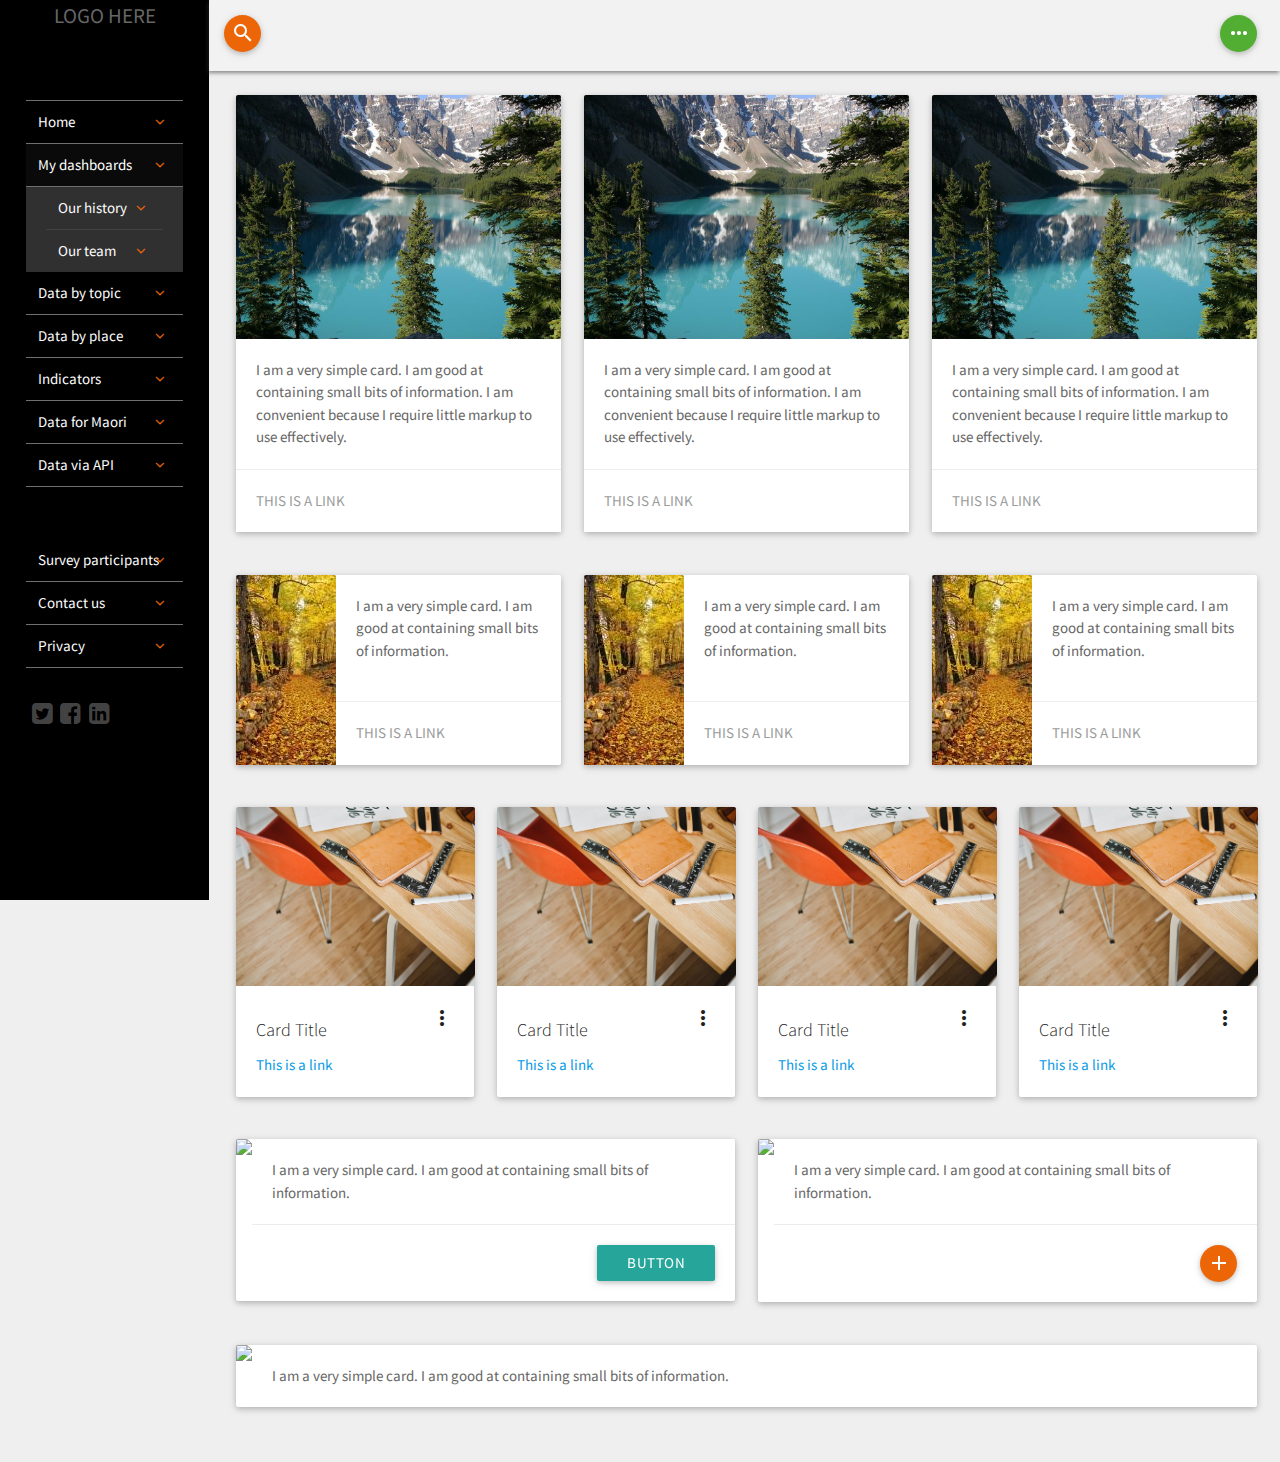
==== commit 564abe18: "thisis" ====
--- a/index.html
+++ b/index.html
@@ -366,7 +366,7 @@
     <!-- <script src="scripts/materialize.js"></script> -->
     <!-- Custom Inline JS -->
     <script>
-
+        $('#leftNavigation').ssdVerticalNavigation();
     </script>
 
 
